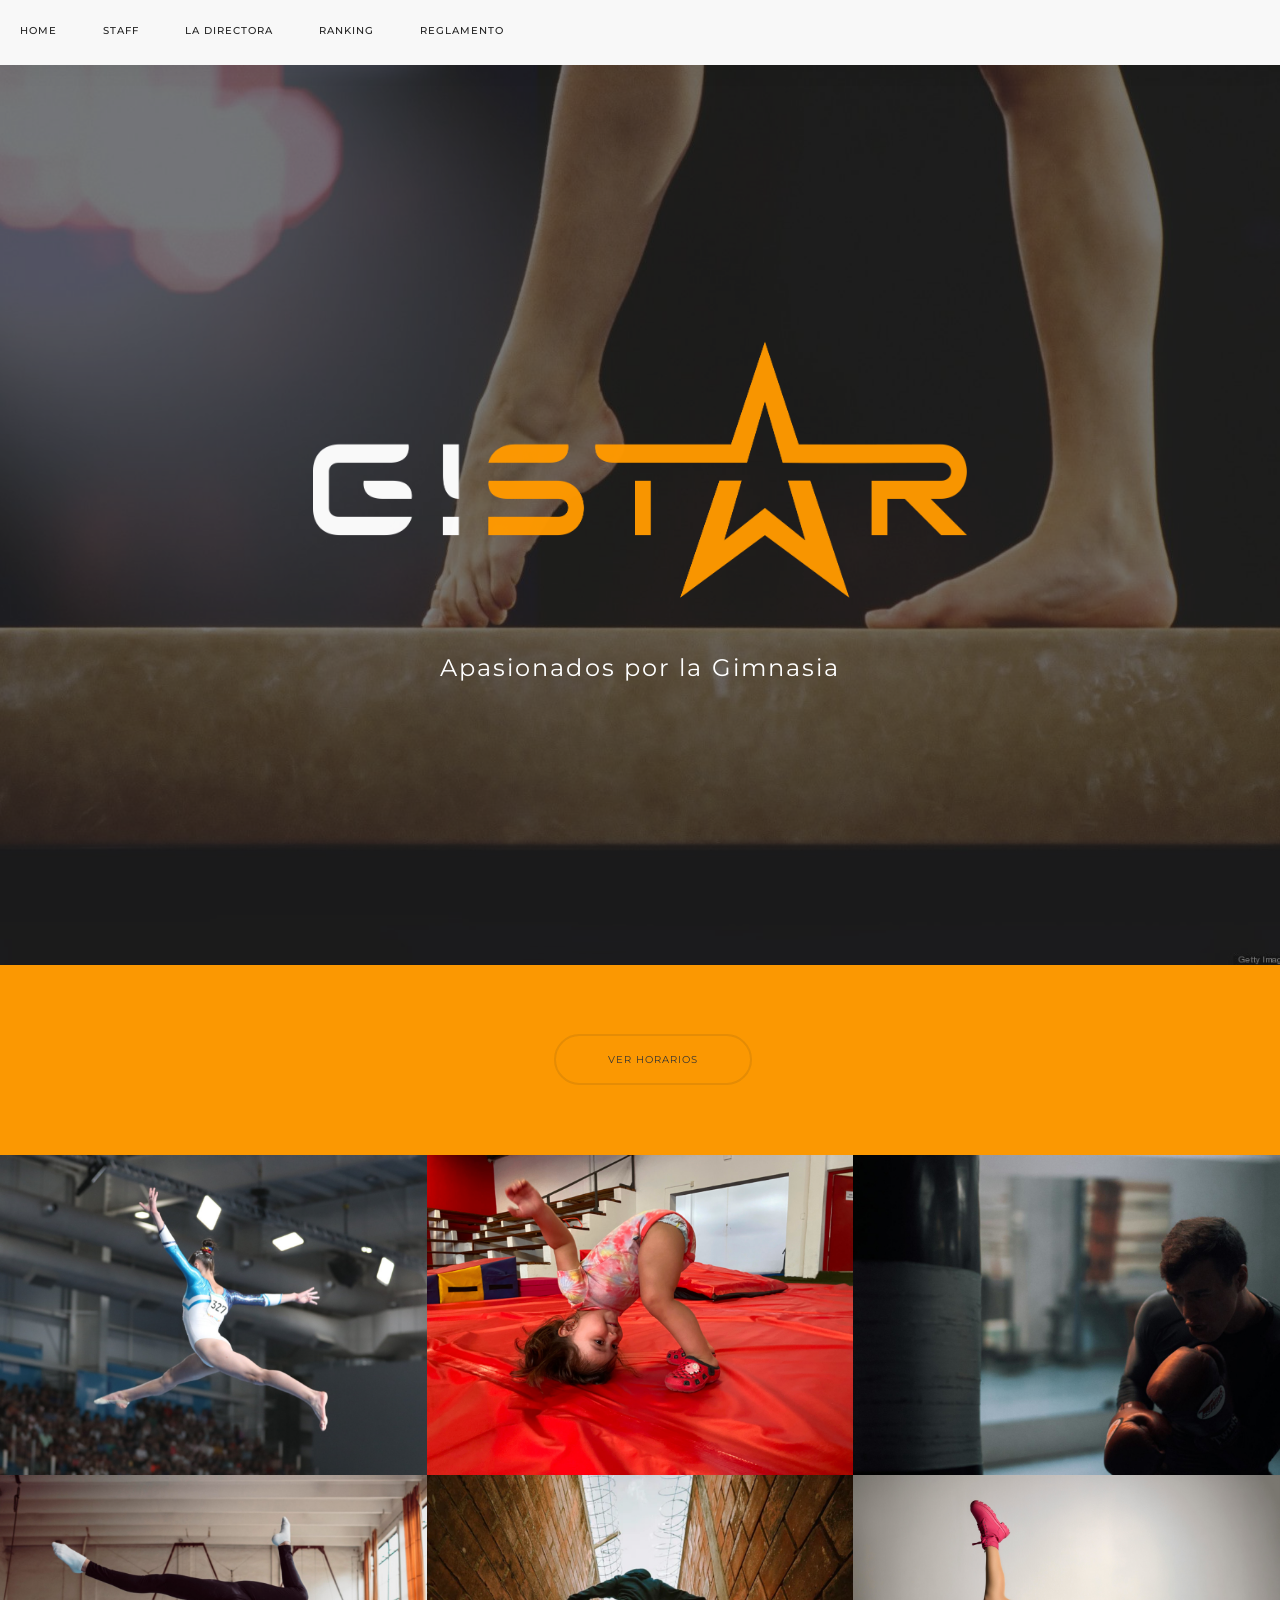
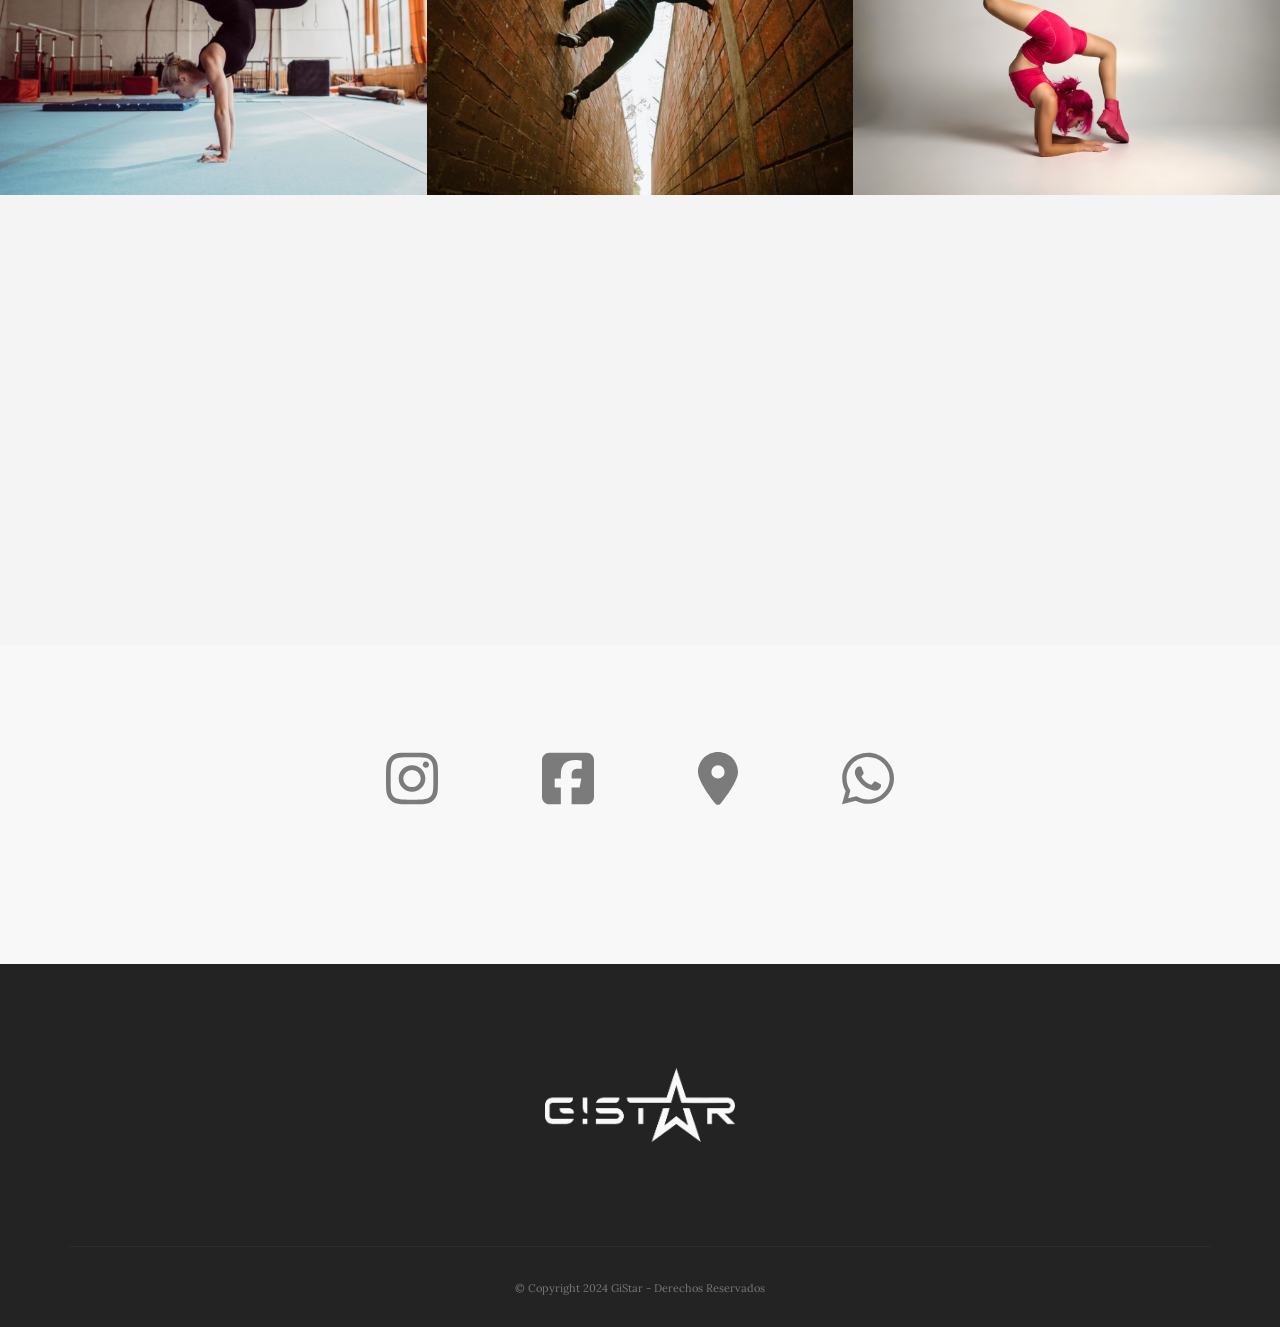
==== index.html @ 49eecb37 "Initial commit with Dockerfile for Dokploy" ====
<!doctype html>
<html lang="es">

<head>
    <meta charset="UTF-8">

    <title>Gistar - Apasionados por la Gimnasia - Club de Gimnasia Artística en Asunción</title>

    <link href='https://fonts.googleapis.com/css?family=Lora:400,400italic,700|Montserrat:400,700' rel='stylesheet'
        type='text/css'>

    <meta name="viewport" content="width=device-width, initial-scale=1.0">
    <meta name="description"
        content="Somos un club de Gimnasia Artística femenina, ubicado en el centro de Asunción. Desarrollamos habilidades motoras y potenciamos el talento de niñas y adolescentes, tanto para nivel inicial como para alto rendimiento.">
    <meta name="keywords"
        content="Gimnasia Artística Asunción, Club de Gimnasia Femenina, Entrenamiento de alto rendimiento gimnasia, Gimnasia para niñas y adolescentes, Gimnasia recreativa Asunción, Parkour en Asunción, Kickboxing para niños y adultos, Acrotelas y acrobacias aéreas, Escuela de Gimnasia Artística Paraguay, Gisselle Jara Gimnasia Paraguaya, Entrenamiento con exgimnasta olímpica, Clases de Gimnasia para principiantes, Centro de alto rendimiento gimnasia, Formación de gimnastas en Paraguay, Gistar Gimnasia Artística">
    <meta name="msapplication-TileColor" content="#ffffff">
    <meta name="msapplication-TileImage" content="/ms-icon-144x144.png">
    <meta name="theme-color" content="#ffffff">

    <meta property="og:title" content="Gistar - Apasionados por la Gimnasia">
    <meta property="og:description"
        content="Somos un club de Gimnasia Artística femenina, ubicado en el centro de Asunción. Desarrollamos habilidades motoras y potenciamos el talento de niñas y adolescentes, tanto para nivel inicial como para alto rendimiento.">
    <meta property="og:image" content="https://your-website.com/og-image.jpg">
    <meta property="og:url" content="https://gistar.com.py/">
    <meta property="og:site_name" content="Gistar - Apasionados por la Gimnasia">
    <meta property="og:locale" content="es_ES">
    <meta property="og:type" content="website">

    <link rel="canonical" href="https://gistar.com.py/" />

    <link rel="apple-touch-icon" sizes="57x57" href="/apple-icon-57x57.png">
    <link rel="apple-touch-icon" sizes="60x60" href="/apple-icon-60x60.png">
    <link rel="apple-touch-icon" sizes="72x72" href="/apple-icon-72x72.png">
    <link rel="apple-touch-icon" sizes="76x76" href="/apple-icon-76x76.png">
    <link rel="apple-touch-icon" sizes="114x114" href="/apple-icon-114x114.png">
    <link rel="apple-touch-icon" sizes="120x120" href="/apple-icon-120x120.png">
    <link rel="apple-touch-icon" sizes="144x144" href="/apple-icon-144x144.png">
    <link rel="apple-touch-icon" sizes="152x152" href="/apple-icon-152x152.png">
    <link rel="apple-touch-icon" sizes="180x180" href="/apple-icon-180x180.png">
    <link rel="icon" type="image/png" sizes="192x192" href="/android-icon-192x192.png">
    <link rel="icon" type="image/png" sizes="32x32" href="/favicon-32x32.png">
    <link rel="icon" type="image/png" sizes="96x96" href="/favicon-96x96.png">
    <link rel="icon" type="image/png" sizes="16x16" href="/favicon-16x16.png">
    <link rel="manifest" href="/manifest.json">

    <link href="css/socicon.css" rel="stylesheet" type="text/css" media="all">
    <link href="css/iconsmind.css" rel="stylesheet" type="text/css" media="all" />
    <link href="css/bootstrap.css" rel="stylesheet" type="text/css" media="all" />
    <link href="css/interface-icons.css" rel="stylesheet" type="text/css" media="all" />
    <link href="css/owl.carousel.css" rel="stylesheet" type="text/css" media="all" />
    <link href="css/theme.css" rel="stylesheet" type="text/css" media="all" />

    <link href="css/custom.css" rel="stylesheet" type="text/css" media="all" />

    <style>
        /* --- Common Styles (adjust as needed) --- */
        .nav-container {
            width: 100%;
        }

        .nav-bar {
            display: flex;
            /* Or block, depending on your layout */
            justify-content: space-between;
            align-items: center;
            padding: 10px 20px;
        }

        .nav-module.menu-module.left {
            flex-grow: 1;
            /* Allow menu to take available space */
        }

        .menu {
            list-style: none;
            padding: 0;
            margin: 0;
            display: flex;
            /* Desktop: horizontal menu items */
        }

        .menu li {
            margin-right: 20px;
            /* Spacing between desktop menu items */
        }

        .menu a {
            text-decoration: none;
            color: #333;
            padding: 5px 0;
        }

        .nav-mobile-toggle i {
            margin-top: -15px;
        }

        /* --- Mobile Styles --- */
        /* Hide the menu toggle by default on desktop */
        .nav-mobile-toggle {
            display: none;
            cursor: pointer;
            font-size: 24px;
            /* Adjust icon size */
        }

        @media (max-width: 767px) {
            /* Adjust breakpoint as needed for 'sm' and 'xs' */

            .nav-module.menu-module.left {
                width: 100%;
                /* Make menu module take full width on mobile */
            }

            .menu {
                flex-direction: column;
                /* Stack menu items vertically on mobile */
                width: 100%;
                display: none;
                /* Hide the menu by default on mobile */
                background-color: #f8f8f8;
                /* Optional: background for mobile menu */
                padding: 10px 0;
            }

            .menu li {
                margin: 0;
                /* Remove horizontal margin */
                width: 100%;
                /* Make list items take full width */
                text-align: center;
                /* Center align mobile menu items */
                border-bottom: 1px solid #eee;
                /* Optional: separator for mobile items */
            }

            .menu li:last-child {
                border-bottom: none;
            }

            .menu a {
                display: block;
                /* Make links block-level for easier tapping */
                padding: 10px 0;
            }

            /* Show the hamburger icon on mobile */
            .nav-mobile-toggle {
                display: block;
                margin-left: auto;
                /* Push toggle to the right */
            }

            /* When a class like 'menu-open' is added to the nav-container or nav-bar by JavaScript, show the menu */
            .nav-container.menu-open .menu,
            .nav-bar.menu-open .menu {
                /* Choose one, depending on where you add the class */
                display: flex;
                /* Or 'block' if you want a stacked list */
            }


            /* Initially hide the close icon */
            .nav-mobile-toggle .close-icon {
                display: none;
            }

            /* When menu is open, hide hamburger and show close icon */
            .nav-container.menu-open .nav-mobile-toggle .hamburger-icon {
                display: none;
            }

            .nav-container.menu-open .nav-mobile-toggle .close-icon {
                display: block;
                /* Or flex, inline-block depending on your icon's default display */
            }

            /* If you also want to rotate or animate for a smoother transition, you'd use transitions here */
            /* Example for a single element transformation (more advanced, but very clean) */
            /* If you're styling a single div to look like hamburger/X: */

            .nav-mobile-toggle {
                position: relative;
                width: 30px;
                height: 20px;
                cursor: pointer;
                display: block;
            }

            .nav-mobile-toggle span {
                display: block;
                height: 3px;
                background-color: #333;
                margin-bottom: 5px;
                transition: all 0.3s ease;
            }

            .nav-mobile-toggle span:last-child {
                margin-bottom: 0;
            }

            .nav-container.menu-open .nav-mobile-toggle span:nth-child(1) {
                transform: rotate(45deg) translate(5px, 5px);
            }

            .nav-container.menu-open .nav-mobile-toggle span:nth-child(2) {
                opacity: 0;
            }

            .nav-container.menu-open .nav-mobile-toggle span:nth-child(3) {
                transform: rotate(-45deg) translate(5px, -5px);
            }



        }
    </style>

</head>

<body data-reveal-selectors="section:not(.masonry):not(:first-of-type):not(.parallax)">


    <div class="nav-container">

        <nav>
            <div class="nav-bar">
                <div class="nav-module menu-module left">
                    <ul class="menu">
                        <li>
                            <a href="/">Home</a>
                        </li>
                        <li>
                            <a href="/staff">Staff</a>
                        </li>
                        <li>
                            <a href="/gisselle-jara">La Directora</a>
                        </li>
                        <li>
                            <a href="/ranking">Ranking</a>
                        </li>
                        <li>
                            <a href="/reglamento">Reglamento</a>
                        </li>
                    </ul>
                </div>
                <div class="nav-mobile-toggle visible-sm visible-xs">
                    <i class="icon-Align-JustifyAll icon icon--sm hamburger-icon"></i>
                    <i class="icon-Close icon icon--sm close-icon"></i>
                </div>
            </div>

        </nav>

    </div>

    <div class="main-container">

        <section class="height-100 imagebg cover cover-6" data-overlay="6">
            <div class="background-image-holder">
                <div class="layer-bg-overlay"></div>
                <div class="layer-bg-image"></div>
            </div>
            <div class="container pos-vertical-center">
                <div class="row">
                    <div class="col-sm-12 text-center">
                        <img class="logo logo-gistar" alt="GiStar, Apasionado por la Gimnasia"
                            src="img/logo-gistar-alpha.png">
                        <h1 class="lead montserrat-400 lead-start">
                            Apasionados por la Gimnasia
                        </h1>
                    </div>
                </div>
            </div>
        </section>
        <section class="bg-gistar-yellow space--sm cta cta-5">
            <div class="container">
                <div class="row">
                    <div class="col-sm-12 text-center">

                        <a class="btn btn-cta" href="./horarios.pdf" target="_blank">
                            <span class="btn__text">
                                VER HORARIOS
                            </span>
                        </a>
                    </div>
                </div>

            </div>

        </section>
        <section class="wide-grid masonry">
            <div class="masonry__container masonry--animate masonry--active">

                <div class="col-xs-6 col-md-4 col-sm-6 masonry__item">

                    <div class="hover-element hover-element-1" data-title-position="top,right">
                        <div class="hover-element__initial">
                            <img alt="Gimnasia artística femenina, Para niñas y adolescentes de 7 a 18 años"
                                src="img/gistar-gymnastics06.jpg">
                        </div>
                        <div class="hover-element__reveal" data-overlay="9">
                            <div class="boxed">
                                <h3>Gimnasia artística femenina</h3>
                                <p>
                                    <em>Para niñas y adolescentes de 7 a 18 años</em>
                                </p>
                            </div>
                        </div>
                    </div>

                </div>

                <div class="col-xs-6 col-md-4 col-sm-6 masonry__item">

                    <div class="hover-element hover-element-1" data-title-position="top,right">
                        <div class="hover-element__initial">
                            <img alt="Baby Gym, Gimnasia artística Para niñas de 3 a 5 años"
                                src="img/gistar-baby01.jpg">
                        </div>
                        <div class="hover-element__reveal" data-overlay="9">
                            <div class="boxed">
                                <h3>Gimnasia mini</h3>
                                <p>
                                    <em>Gimnasia artística Para niñas de 4 a 5 años</em>
                                </p>
                            </div>
                        </div>
                    </div>

                </div>

                <div class="col-xs-6 col-md-4 col-sm-6 masonry__item">

                    <div class="hover-element hover-element-1" data-title-position="top,right">
                        <div class="hover-element__initial">
                            <img alt="Kickboxing, Deporte de contacto para niños, adolescentes y adultos"
                                src="img/gistar-kickboxing03.jpg">
                        </div>
                        <div class="hover-element__reveal" data-overlay="9">
                            <div class="boxed">
                                <h3>Kickboxing</h3>
                                <p>
                                    <em>Deporte de contacto para niños, adolescentes y adultos</em>
                                </p>
                            </div>
                        </div>
                    </div>

                </div>

                <div class="col-xs-6 col-md-4 col-sm-6 masonry__item">

                    <div class="hover-element hover-element-1" data-title-position="top,right">
                        <div class="hover-element__initial">
                            <img alt="Gimnasia para adultos, Clases de gimnasia artística para todas las edades y sexos"
                                src="img/gistar-gymnastics01.jpg">
                        </div>
                        <div class="hover-element__reveal" data-overlay="9">
                            <div class="boxed">
                                <h3>Gimnasia para adultos</h3>
                                <p>
                                    <em>Clases de gimnasia artística para todas las edades y sexos</em>
                                </p>
                            </div>
                        </div>
                    </div>

                </div>

                <div class="col-xs-6 col-md-4 col-sm-6 masonry__item">

                    <div class="hover-element hover-element-1" data-title-position="top,right">
                        <div class="hover-element__initial">
                            <img alt="Parkour, No te pierdas de la nueva modalidad urbana que revoluciona la acrobacia"
                                src="img/gistar-parkour01.jpg">
                        </div>
                        <div class="hover-element__reveal" data-overlay="9">
                            <div class="boxed">
                                <h3>Parkour</h3>
                                <p>
                                    <em>No te pierdas de la nueva modalidad urbana que revoluciona la acrobacia</em>
                                </p>
                            </div>
                        </div>
                    </div>

                </div>

                <div class="col-xs-6 col-md-4 col-sm-6 masonry__item">

                    <div class="hover-element hover-element-1" data-title-position="top,right">
                        <div class="hover-element__initial">
                            <img alt="Open Gym, Dirigido a pole dancers, bailarines y acróbatas"
                                src="img/gistar-open02.png"">
                            </div>
                            <div class=" hover-element__reveal" data-overlay="9">
                            <div class="boxed">
                                <h3>Open Gym</h3>
                                <p>
                                    <em>Dirigido a pole dancers, bailarines y acróbatas</em>
                                </p>
                            </div>
                        </div>
                    </div>

                </div>

            </div>

        </section>

        <section class="map-1">
            <div class="map-container">
                <iframe
                    src="https://www.google.com/maps/embed?pb=!1m14!1m8!1m3!1d14430.114372017202!2d-57.6416228!3d-25.2864387!3m2!1i1024!2i768!4f2.1!3m3!1m2!1s0x945da7c9f68bb919%3A0x93c59e9983bbd7bc!2sGistar!5e0!3m2!1sen!2spy!4v1709769414024!5m2!1sen!2spy"></iframe>
            </div>
        </section>

        <section>
            <div class="container">
                <div class="row">
                    <!--<div class="col-sm-8 col-sm-offset-2">
                        <form class="form--square form-email"
                            data-success="Thanks for your enquiry, we'll be in touch soon"
                            data-error="Please fill all required fields">
                            <h4 class="text-center">Contactanos</h4>
                            <div class="input-with-icon col-sm-12">
                                <i class="icon-MaleFemale"></i>
                                <input class="validate-required" type="text" name="name" placeholder="Nombre">
                            </div>
                            <div class="input-with-icon col-sm-6">
                                <i class="icon-Email"></i>
                                <input class="validate-required validate-email" type="email" name="email"
                                    placeholder="Correo Electronico">
                            </div>
                            <div class="input-with-icon col-sm-6">
                                <i class="icon-Phone-2"></i>
                                <input type="tel" name="telephone" placeholder="Telefono">
                            </div>
                            <div class="col-sm-12">
                                <textarea class="validate-required" name="message" placeholder="Mensaje"
                                    rows="8"></textarea>
                            </div>
                            <div class="col-sm-12">
                                <button type="submit" class="btn btn--primary vpe">
                                    Enviar
                                </button>
                            </div>
                        </form>
                    </div>-->

                    <ul class="social-list text-center">
                        <li style="margin: 0 50px;">
                            <a href="https://www.instagram.com/gistarpy/" target="_blank"><img alt="Instagram"
                                    width="52" src="img/instagram-icon.svg"></a>
                        </li>
                        <li style="margin: 0 50px;">
                            <a href="https://www.facebook.com/profile.php?id=61556755131073" target="_blank"><img
                                    alt="Facebook" width="52" src="img/facebook-icon.svg"></a>
                        </li>
                        <li style="margin: 0 50px;">
                            <a href="https://maps.app.goo.gl/4wHy98hsDdwFfFSy9" target="_blank"><img alt="Location"
                                    width="40" src="img/location-icon.svg"></a>
                        </li>
                        <li style="margin: 0 50px;">
                            <a href="https://wa.me/595991740715"><img alt="WhatsApp" width="52"
                                    src="img/whatsapp-icon.svg"></a>
                        </li>
                    </ul>

                </div>

            </div>

        </section>

        <div class="main-modal modal-container" data-autoshow="500">
            <div class="modal-content height--natural">
                <div class="card card-1">
                    <div class="card__body boxed bg--white text-center">
                        <div class="card__title">
                            <h4>Seleccione una Modalidad</h4>
                        </div>
                        <div class="modal-body">
                            <form class="modal-form">
                                <select name="sport" class="sport-select">
                                    <option value="babygym">Baby Gym</option>
                                    <option value="femalegymnastics">Gimnasia artística femenina</option>
                                    <option value="allgymnastics">Gimnasia artística adultos</option>
                                    <option value="kickbpxing">Kick Boxing</option>
                                    <option value="parkour">Parkour</option>
                                    <option value="opengym">Open Gym</option>
                                </select>
                            </form>
                            <p class="sport-content">

                            </p>
                        </div>

                        <a href="" class="modal-close btn btn--sm">
                            <span class="btn__text">
                                Cerrar
                            </span>
                        </a>
                    </div>
                </div>
            </div>
            <!--end of modal-content-->
        </div>
        <!--end of modal-container-->

        <footer class="bg--dark footer-1 text-center">
            <div class="container">
                <div class="row">
                    <div class="col-md-12 col-sm-12">
                        <a href="https://gistar.com.py"><img alt="GiStar" width="190"
                                src="img/logo-gistar-withe.png"></a>
                    </div>
                </div>
                <div class="row footer__lower text-center-xs">
                    <div class="col-sm-12">
                        <hr>
                    </div>
                    <div class="col-sm-12 text-center">
                        <span class="type--fine-print">© Copyright <span class="update-year">2024</span> GiStar -
                            Derechos Reservados</span>
                    </div>
                </div>
            </div>
        </footer>
    </div>
    <script src="js/jquery-2.1.4.min.js"></script>
    <script src="js/owl.carousel.min.js"></script>
    <script src="js/scrollreveal.min.js"></script>
    <script src="js/parallax.js"></script>
    <script src="js/scripts.js"></script>

    <script>

       /*
	    mr = (function (mr, $, window, document) {
            "use strict";

            console.log('MR closure');

            var MainModal = $('.main-modal.modal-container');
            var SportSelect = MainModal.find('select.sport-select');
            var SportContent = MainModal.find('p.sport-content');
            var BtnCTA = $('a.btn.btn-cta');
            var ModalCloseBTN = MainModal.find('a.modal-close.btn');

            var GiSportsData = [{
                id: "femalegymnastics",
                name: "Gimnasia artística femenina",
                desc: "Para niñas y adolescentes de 6 a 14 años",
                content: ""
                    + "<b>Lunes, Miercoles y Viernes</b> <br> 6 a 10 años 18:00 a 19:00 hs. <br><br>"
                    + "<b>Martes y Jueves</b> <br> 6 a 10 años 17:30 a 18:30 hs. <br> 11 a 14 años 18:30 a 19:30 hs.<br><br>"
                    + "<b>Sábados</b> <br> 11 a 14 años 11:00 a 12:00 hs. <br>"
            }, {
                id: "allgymnastics",
                name: "Gimnasia artística adultos",
                desc: "Clases de gimnasia artística para todas las edades y sexos",
                content: ""
                    + "<b>Martes y Jueves</b> <br> Mayores de 15 años 18:30 a 19:30 hs. <br>"
            }, {
                id: "kickbpxing",
                name: "Kick Boxing",
                desc: "Deporte de contacto para niños, adolescentes y adultos",
                content: ""
                    + "<b>Lunes a Viernes</b> <br> niños 16:00 a 17:00  y  17:00 a 18:00 hs. </br> adultos 18:00 a 19:00  y  19:00 a 20:00 hs. <br>"
            }, {
                id: "parkour",
                name: "Parkour",
                desc: "No te pierdas de la nueva modalidad urbana que revoluciona la acrobacia",
                content: ""
                    + "<b>Lunes y Viernes</b> <br> 19:00 a 20:00 hs."
            }, {
                id: "opengym",
                name: "Open Gym",
                desc: "Dirigido a pole dancers, bailarines y acróbatas",
                content: ""
                    + "<b>Lunes a Viernes</b> <br> 20:00 hs."
            }];

            $(document).ready(function () {

                //mr.modals.showModal(MainModal);

                BtnCTA.on('click', function () {
                    mr.modals.showModal(MainModal);
                    return false;
                });

                ModalCloseBTN.on('click', function () {
                    mr.modals.closeActiveModal();
                    return false;
                });

                SportSelect.on('change', function (e, select) {
                    for (const i in GiSportsData) {
                        if (GiSportsData[i].id == e.target.value) {
                            SportContent.html(GiSportsData[i].content);
                        }
                    }
                });

                let currentSportId = SportSelect.get(0).value;

                for (const j in GiSportsData) {

                    if (GiSportsData[j].id == currentSportId) {
                        SportContent.html(GiSportsData[j].content);
                    }
                }



            });

            return mr;
        

        }(mr, jQuery, window, document));

        */

        document.addEventListener('DOMContentLoaded', function () {
            const mobileToggle = document.querySelector('.nav-mobile-toggle');
            const navContainer = document.querySelector('.nav-container'); // Or .nav-bar, depending on where you want to apply the class

            if (mobileToggle && navContainer) {
                mobileToggle.addEventListener('click', function () {
                    navContainer.classList.toggle('menu-open'); // This class will be used by CSS to show/hide the menu
                });
            }
        });

    </script>


</body>

</html>
---- css/socicon.css ----
@charset "UTF-8";

@font-face {
  font-family: "socicon";
  src: url("../fonts/socicon.ttf") format("truetype");
  font-weight: normal;
  font-style: normal;

}

[data-icon]:before {
  font-family: "socicon" !important;
  content: attr(data-icon);
  font-style: normal !important;
  font-weight: normal !important;
  font-variant: normal !important;
  text-transform: none !important;
  speak: none;
  line-height: 1;
  -webkit-font-smoothing: antialiased;
  -moz-osx-font-smoothing: grayscale;
}

[class^="socicon-"]:before,
[class*=" socicon-"]:before {
  font-family: "socicon" !important;
  font-style: normal !important;
  font-weight: normal !important;
  font-variant: normal !important;
  text-transform: none !important;
  speak: none;
  line-height: 1;
  -webkit-font-smoothing: antialiased;
  -moz-osx-font-smoothing: grayscale;
}

.socicon-modelmayhem:before {
  content: "\e000";
}
.socicon-mixcloud:before {
  content: "\e001";
}
.socicon-drupal:before {
  content: "\e002";
}
.socicon-swarm:before {
  content: "\e003";
}
.socicon-istock:before {
  content: "\e004";
}
.socicon-yammer:before {
  content: "\e005";
}
.socicon-ello:before {
  content: "\e006";
}
.socicon-stackoverflow:before {
  content: "\e007";
}
.socicon-persona:before {
  content: "\e008";
}
.socicon-triplej:before {
  content: "\e009";
}
.socicon-houzz:before {
  content: "\e00a";
}
.socicon-rss:before {
  content: "\e00b";
}
.socicon-paypal:before {
  content: "\e00c";
}
.socicon-odnoklassniki:before {
  content: "\e00d";
}
.socicon-airbnb:before {
  content: "\e00e";
}
.socicon-periscope:before {
  content: "\e00f";
}
.socicon-outlook:before {
  content: "\e010";
}
.socicon-coderwall:before {
  content: "\e011";
}
.socicon-tripadvisor:before {
  content: "\e012";
}
.socicon-appnet:before {
  content: "\e013";
}
.socicon-goodreads:before {
  content: "\e014";
}
.socicon-tripit:before {
  content: "\e015";
}
.socicon-lanyrd:before {
  content: "\e016";
}
.socicon-slideshare:before {
  content: "\e017";
}
.socicon-buffer:before {
  content: "\e018";
}
.socicon-disqus:before {
  content: "\e019";
}
.socicon-vkontakte:before {
  content: "\e01a";
}
.socicon-whatsapp:before {
  content: "\e01b";
}
.socicon-patreon:before {
  content: "\e01c";
}
.socicon-storehouse:before {
  content: "\e01d";
}
.socicon-pocket:before {
  content: "\e01e";
}
.socicon-mail:before {
  content: "\e01f";
}
.socicon-blogger:before {
  content: "\e020";
}
.socicon-technorati:before {
  content: "\e021";
}
.socicon-reddit:before {
  content: "\e022";
}
.socicon-dribbble:before {
  content: "\e023";
}
.socicon-stumbleupon:before {
  content: "\e024";
}
.socicon-digg:before {
  content: "\e025";
}
.socicon-envato:before {
  content: "\e026";
}
.socicon-behance:before {
  content: "\e027";
}
.socicon-delicious:before {
  content: "\e028";
}
.socicon-deviantart:before {
  content: "\e029";
}
.socicon-forrst:before {
  content: "\e02a";
}
.socicon-play:before {
  content: "\e02b";
}
.socicon-zerply:before {
  content: "\e02c";
}
.socicon-wikipedia:before {
  content: "\e02d";
}
.socicon-apple:before {
  content: "\e02e";
}
.socicon-flattr:before {
  content: "\e02f";
}
.socicon-github:before {
  content: "\e030";
}
.socicon-renren:before {
  content: "\e031";
}
.socicon-friendfeed:before {
  content: "\e032";
}
.socicon-newsvine:before {
  content: "\e033";
}
.socicon-identica:before {
  content: "\e034";
}
.socicon-bebo:before {
  content: "\e035";
}
.socicon-zynga:before {
  content: "\e036";
}
.socicon-steam:before {
  content: "\e037";
}
.socicon-xbox:before {
  content: "\e038";
}
.socicon-windows:before {
  content: "\e039";
}
.socicon-qq:before {
  content: "\e03a";
}
.socicon-douban:before {
  content: "\e03b";
}
.socicon-meetup:before {
  content: "\e03c";
}
.socicon-playstation:before {
  content: "\e03d";
}
.socicon-android:before {
  content: "\e03e";
}
.socicon-snapchat:before {
  content: "\e03f";
}
.socicon-twitter:before {
  content: "\e040";
}
.socicon-facebook:before {
  content: "\e041";
}
.socicon-googleplus:before {
  content: "\e042";
}
.socicon-pinterest:before {
  content: "\e043";
}
.socicon-foursquare:before {
  content: "\e044";
}
.socicon-yahoo:before {
  content: "\e045";
}
.socicon-skype:before {
  content: "\e046";
}
.socicon-yelp:before {
  content: "\e047";
}
.socicon-feedburner:before {
  content: "\e048";
}
.socicon-linkedin:before {
  content: "\e049";
}
.socicon-viadeo:before {
  content: "\e04a";
}
.socicon-xing:before {
  content: "\e04b";
}
.socicon-myspace:before {
  content: "\e04c";
}
.socicon-soundcloud:before {
  content: "\e04d";
}
.socicon-spotify:before {
  content: "\e04e";
}
.socicon-grooveshark:before {
  content: "\e04f";
}
.socicon-lastfm:before {
  content: "\e050";
}
.socicon-youtube:before {
  content: "\e051";
}
.socicon-vimeo:before {
  content: "\e052";
}
.socicon-dailymotion:before {
  content: "\e053";
}
.socicon-vine:before {
  content: "\e054";
}
.socicon-flickr:before {
  content: "\e055";
}
.socicon-500px:before {
  content: "\e056";
}
.socicon-instagram:before {
  content: "\e057";
}
.socicon-wordpress:before {
  content: "\e058";
}
.socicon-tumblr:before {
  content: "\e059";
}
.socicon-twitch:before {
  content: "\e05a";
}
.socicon-8tracks:before {
  content: "\e05b";
}
.socicon-amazon:before {
  content: "\e05c";
}
.socicon-icq:before {
  content: "\e05d";
}
.socicon-smugmug:before {
  content: "\e05e";
}
.socicon-ravelry:before {
  content: "\e05f";
}
.socicon-weibo:before {
  content: "\e060";
}
.socicon-baidu:before {
  content: "\e061";
}
.socicon-angellist:before {
  content: "\e062";
}
.socicon-ebay:before {
  content: "\e063";
}
.socicon-imdb:before {
  content: "\e064";
}
.socicon-stayfriends:before {
  content: "\e065";
}
.socicon-residentadvisor:before {
  content: "\e066";
}
.socicon-google:before {
  content: "\e067";
}
.socicon-yandex:before {
  content: "\e068";
}
.socicon-sharethis:before {
  content: "\e069";
}
.socicon-bandcamp:before {
  content: "\e06a";
}
.socicon-itunes:before {
  content: "\e06b";
}
.socicon-deezer:before {
  content: "\e06c";
}
.socicon-medium:before {
  content: "\e06d";
}
.socicon-telegram:before {
  content: "\e06e";
}
.socicon-openid:before {
  content: "\e06f";
}
.socicon-amplement:before {
  content: "\e070";
}
---- css/iconsmind.css ----
@font-face {
	font-family: 'iconsmind';
	src:url('../fonts/iconsmind.eot?#iefix-rdmvgc') format('embedded-opentype');
	src:url('../fonts/iconsmind.woff') format('woff'),
		url('../fonts/iconsmind.ttf') format('truetype');
	font-weight: normal;
	font-style: normal;
}

[class^="icon-"], [class*=" icon-"] {
	font-family: 'iconsmind';
	speak: none;
	font-style: normal;
	font-weight: normal;
	font-variant: normal;
	text-transform: none;
	line-height: 1;
	/* Better Font Rendering =========== */
	-webkit-font-smoothing: antialiased;
	-moz-osx-font-smoothing: grayscale;
}

.icon-A-Z:before {
	content: "\e600";
}
.icon-Aa:before {
	content: "\e601";
}
.icon-Add-Bag:before {
	content: "\e602";
}
.icon-Add-Basket:before {
	content: "\e603";
}
.icon-Add-Cart:before {
	content: "\e604";
}
.icon-Add-File:before {
	content: "\e605";
}
.icon-Add-SpaceAfterParagraph:before {
	content: "\e606";
}
.icon-Add-SpaceBeforeParagraph:before {
	content: "\e607";
}
.icon-Add-User:before {
	content: "\e608";
}
.icon-Add-UserStar:before {
	content: "\e609";
}
.icon-Add-Window:before {
	content: "\e60a";
}
.icon-Add:before {
	content: "\e60b";
}
.icon-Address-Book:before {
	content: "\e60c";
}
.icon-Address-Book2:before {
	content: "\e60d";
}
.icon-Administrator:before {
	content: "\e60e";
}
.icon-Aerobics-2:before {
	content: "\e60f";
}
.icon-Aerobics-3:before {
	content: "\e610";
}
.icon-Aerobics:before {
	content: "\e611";
}
.icon-Affiliate:before {
	content: "\e612";
}
.icon-Aim:before {
	content: "\e613";
}
.icon-Air-Balloon:before {
	content: "\e614";
}
.icon-Airbrush:before {
	content: "\e615";
}
.icon-Airship:before {
	content: "\e616";
}
.icon-Alarm-Clock:before {
	content: "\e617";
}
.icon-Alarm-Clock2:before {
	content: "\e618";
}
.icon-Alarm:before {
	content: "\e619";
}
.icon-Alien-2:before {
	content: "\e61a";
}
.icon-Alien:before {
	content: "\e61b";
}
.icon-Aligator:before {
	content: "\e61c";
}
.icon-Align-Center:before {
	content: "\e61d";
}
.icon-Align-JustifyAll:before {
	content: "\e61e";
}
.icon-Align-JustifyCenter:before {
	content: "\e61f";
}
.icon-Align-JustifyLeft:before {
	content: "\e620";
}
.icon-Align-JustifyRight:before {
	content: "\e621";
}
.icon-Align-Left:before {
	content: "\e622";
}
.icon-Align-Right:before {
	content: "\e623";
}
.icon-Alpha:before {
	content: "\e624";
}
.icon-Ambulance:before {
	content: "\e625";
}
.icon-AMX:before {
	content: "\e626";
}
.icon-Anchor-2:before {
	content: "\e627";
}
.icon-Anchor:before {
	content: "\e628";
}
.icon-Android-Store:before {
	content: "\e629";
}
.icon-Android:before {
	content: "\e62a";
}
.icon-Angel-Smiley:before {
	content: "\e62b";
}
.icon-Angel:before {
	content: "\e62c";
}
.icon-Angry:before {
	content: "\e62d";
}
.icon-Apple-Bite:before {
	content: "\e62e";
}
.icon-Apple-Store:before {
	content: "\e62f";
}
.icon-Apple:before {
	content: "\e630";
}
.icon-Approved-Window:before {
	content: "\e631";
}
.icon-Aquarius-2:before {
	content: "\e632";
}
.icon-Aquarius:before {
	content: "\e633";
}
.icon-Archery-2:before {
	content: "\e634";
}
.icon-Archery:before {
	content: "\e635";
}
.icon-Argentina:before {
	content: "\e636";
}
.icon-Aries-2:before {
	content: "\e637";
}
.icon-Aries:before {
	content: "\e638";
}
.icon-Army-Key:before {
	content: "\e639";
}
.icon-Arrow-Around:before {
	content: "\e63a";
}
.icon-Arrow-Back3:before {
	content: "\e63b";
}
.icon-Arrow-Back:before {
	content: "\e63c";
}
.icon-Arrow-Back2:before {
	content: "\e63d";
}
.icon-Arrow-Barrier:before {
	content: "\e63e";
}
.icon-Arrow-Circle:before {
	content: "\e63f";
}
.icon-Arrow-Cross:before {
	content: "\e640";
}
.icon-Arrow-Down:before {
	content: "\e641";
}
.icon-Arrow-Down2:before {
	content: "\e642";
}
.icon-Arrow-Down3:before {
	content: "\e643";
}
.icon-Arrow-DowninCircle:before {
	content: "\e644";
}
.icon-Arrow-Fork:before {
	content: "\e645";
}
.icon-Arrow-Forward:before {
	content: "\e646";
}
.icon-Arrow-Forward2:before {
	content: "\e647";
}
.icon-Arrow-From:before {
	content: "\e648";
}
.icon-Arrow-Inside:before {
	content: "\e649";
}
.icon-Arrow-Inside45:before {
	content: "\e64a";
}
.icon-Arrow-InsideGap:before {
	content: "\e64b";
}
.icon-Arrow-InsideGap45:before {
	content: "\e64c";
}
.icon-Arrow-Into:before {
	content: "\e64d";
}
.icon-Arrow-Join:before {
	content: "\e64e";
}
.icon-Arrow-Junction:before {
	content: "\e64f";
}
.icon-Arrow-Left:before {
	content: "\e650";
}
.icon-Arrow-Left2:before {
	content: "\e651";
}
.icon-Arrow-LeftinCircle:before {
	content: "\e652";
}
.icon-Arrow-Loop:before {
	content: "\e653";
}
.icon-Arrow-Merge:before {
	content: "\e654";
}
.icon-Arrow-Mix:before {
	content: "\e655";
}
.icon-Arrow-Next:before {
	content: "\e656";
}
.icon-Arrow-OutLeft:before {
	content: "\e657";
}
.icon-Arrow-OutRight:before {
	content: "\e658";
}
.icon-Arrow-Outside:before {
	content: "\e659";
}
.icon-Arrow-Outside45:before {
	content: "\e65a";
}
.icon-Arrow-OutsideGap:before {
	content: "\e65b";
}
.icon-Arrow-OutsideGap45:before {
	content: "\e65c";
}
.icon-Arrow-Over:before {
	content: "\e65d";
}
.icon-Arrow-Refresh:before {
	content: "\e65e";
}
.icon-Arrow-Refresh2:before {
	content: "\e65f";
}
.icon-Arrow-Right:before {
	content: "\e660";
}
.icon-Arrow-Right2:before {
	content: "\e661";
}
.icon-Arrow-RightinCircle:before {
	content: "\e662";
}
.icon-Arrow-Shuffle:before {
	content: "\e663";
}
.icon-Arrow-Squiggly:before {
	content: "\e664";
}
.icon-Arrow-Through:before {
	content: "\e665";
}
.icon-Arrow-To:before {
	content: "\e666";
}
.icon-Arrow-TurnLeft:before {
	content: "\e667";
}
.icon-Arrow-TurnRight:before {
	content: "\e668";
}
.icon-Arrow-Up:before {
	content: "\e669";
}
.icon-Arrow-Up2:before {
	content: "\e66a";
}
.icon-Arrow-Up3:before {
	content: "\e66b";
}
.icon-Arrow-UpinCircle:before {
	content: "\e66c";
}
.icon-Arrow-XLeft:before {
	content: "\e66d";
}
.icon-Arrow-XRight:before {
	content: "\e66e";
}
.icon-Ask:before {
	content: "\e66f";
}
.icon-Assistant:before {
	content: "\e670";
}
.icon-Astronaut:before {
	content: "\e671";
}
.icon-At-Sign:before {
	content: "\e672";
}
.icon-ATM:before {
	content: "\e673";
}
.icon-Atom:before {
	content: "\e674";
}
.icon-Audio:before {
	content: "\e675";
}
.icon-Auto-Flash:before {
	content: "\e676";
}
.icon-Autumn:before {
	content: "\e677";
}
.icon-Baby-Clothes:before {
	content: "\e678";
}
.icon-Baby-Clothes2:before {
	content: "\e679";
}
.icon-Baby-Cry:before {
	content: "\e67a";
}
.icon-Baby:before {
	content: "\e67b";
}
.icon-Back2:before {
	content: "\e67c";
}
.icon-Back-Media:before {
	content: "\e67d";
}
.icon-Back-Music:before {
	content: "\e67e";
}
.icon-Back:before {
	content: "\e67f";
}
.icon-Background:before {
	content: "\e680";
}
.icon-Bacteria:before {
	content: "\e681";
}
.icon-Bag-Coins:before {
	content: "\e682";
}
.icon-Bag-Items:before {
	content: "\e683";
}
.icon-Bag-Quantity:before {
	content: "\e684";
}
.icon-Bag:before {
	content: "\e685";
}
.icon-Bakelite:before {
	content: "\e686";
}
.icon-Ballet-Shoes:before {
	content: "\e687";
}
.icon-Balloon:before {
	content: "\e688";
}
.icon-Banana:before {
	content: "\e689";
}
.icon-Band-Aid:before {
	content: "\e68a";
}
.icon-Bank:before {
	content: "\e68b";
}
.icon-Bar-Chart:before {
	content: "\e68c";
}
.icon-Bar-Chart2:before {
	content: "\e68d";
}
.icon-Bar-Chart3:before {
	content: "\e68e";
}
.icon-Bar-Chart4:before {
	content: "\e68f";
}
.icon-Bar-Chart5:before {
	content: "\e690";
}
.icon-Bar-Code:before {
	content: "\e691";
}
.icon-Barricade-2:before {
	content: "\e692";
}
.icon-Barricade:before {
	content: "\e693";
}
.icon-Baseball:before {
	content: "\e694";
}
.icon-Basket-Ball:before {
	content: "\e695";
}
.icon-Basket-Coins:before {
	content: "\e696";
}
.icon-Basket-Items:before {
	content: "\e697";
}
.icon-Basket-Quantity:before {
	content: "\e698";
}
.icon-Bat-2:before {
	content: "\e699";
}
.icon-Bat:before {
	content: "\e69a";
}
.icon-Bathrobe:before {
	content: "\e69b";
}
.icon-Batman-Mask:before {
	content: "\e69c";
}
.icon-Battery-0:before {
	content: "\e69d";
}
.icon-Battery-25:before {
	content: "\e69e";
}
.icon-Battery-50:before {
	content: "\e69f";
}
.icon-Battery-75:before {
	content: "\e6a0";
}
.icon-Battery-100:before {
	content: "\e6a1";
}
.icon-Battery-Charge:before {
	content: "\e6a2";
}
.icon-Bear:before {
	content: "\e6a3";
}
.icon-Beard-2:before {
	content: "\e6a4";
}
.icon-Beard-3:before {
	content: "\e6a5";
}
.icon-Beard:before {
	content: "\e6a6";
}
.icon-Bebo:before {
	content: "\e6a7";
}
.icon-Bee:before {
	content: "\e6a8";
}
.icon-Beer-Glass:before {
	content: "\e6a9";
}
.icon-Beer:before {
	content: "\e6aa";
}
.icon-Bell-2:before {
	content: "\e6ab";
}
.icon-Bell:before {
	content: "\e6ac";
}
.icon-Belt-2:before {
	content: "\e6ad";
}
.icon-Belt-3:before {
	content: "\e6ae";
}
.icon-Belt:before {
	content: "\e6af";
}
.icon-Berlin-Tower:before {
	content: "\e6b0";
}
.icon-Beta:before {
	content: "\e6b1";
}
.icon-Betvibes:before {
	content: "\e6b2";
}
.icon-Bicycle-2:before {
	content: "\e6b3";
}
.icon-Bicycle-3:before {
	content: "\e6b4";
}
.icon-Bicycle:before {
	content: "\e6b5";
}
.icon-Big-Bang:before {
	content: "\e6b6";
}
.icon-Big-Data:before {
	content: "\e6b7";
}
.icon-Bike-Helmet:before {
	content: "\e6b8";
}
.icon-Bikini:before {
	content: "\e6b9";
}
.icon-Bilk-Bottle2:before {
	content: "\e6ba";
}
.icon-Billing:before {
	content: "\e6bb";
}
.icon-Bing:before {
	content: "\e6bc";
}
.icon-Binocular:before {
	content: "\e6bd";
}
.icon-Bio-Hazard:before {
	content: "\e6be";
}
.icon-Biotech:before {
	content: "\e6bf";
}
.icon-Bird-DeliveringLetter:before {
	content: "\e6c0";
}
.icon-Bird:before {
	content: "\e6c1";
}
.icon-Birthday-Cake:before {
	content: "\e6c2";
}
.icon-Bisexual:before {
	content: "\e6c3";
}
.icon-Bishop:before {
	content: "\e6c4";
}
.icon-Bitcoin:before {
	content: "\e6c5";
}
.icon-Black-Cat:before {
	content: "\e6c6";
}
.icon-Blackboard:before {
	content: "\e6c7";
}
.icon-Blinklist:before {
	content: "\e6c8";
}
.icon-Block-Cloud:before {
	content: "\e6c9";
}
.icon-Block-Window:before {
	content: "\e6ca";
}
.icon-Blogger:before {
	content: "\e6cb";
}
.icon-Blood:before {
	content: "\e6cc";
}
.icon-Blouse:before {
	content: "\e6cd";
}
.icon-Blueprint:before {
	content: "\e6ce";
}
.icon-Board:before {
	content: "\e6cf";
}
.icon-Bodybuilding:before {
	content: "\e6d0";
}
.icon-Bold-Text:before {
	content: "\e6d1";
}
.icon-Bone:before {
	content: "\e6d2";
}
.icon-Bones:before {
	content: "\e6d3";
}
.icon-Book:before {
	content: "\e6d4";
}
.icon-Bookmark:before {
	content: "\e6d5";
}
.icon-Books-2:before {
	content: "\e6d6";
}
.icon-Books:before {
	content: "\e6d7";
}
.icon-Boom:before {
	content: "\e6d8";
}
.icon-Boot-2:before {
	content: "\e6d9";
}
.icon-Boot:before {
	content: "\e6da";
}
.icon-Bottom-ToTop:before {
	content: "\e6db";
}
.icon-Bow-2:before {
	content: "\e6dc";
}
.icon-Bow-3:before {
	content: "\e6dd";
}
.icon-Bow-4:before {
	content: "\e6de";
}
.icon-Bow-5:before {
	content: "\e6df";
}
.icon-Bow-6:before {
	content: "\e6e0";
}
.icon-Bow:before {
	content: "\e6e1";
}
.icon-Bowling-2:before {
	content: "\e6e2";
}
.icon-Bowling:before {
	content: "\e6e3";
}
.icon-Box2:before {
	content: "\e6e4";
}
.icon-Box-Close:before {
	content: "\e6e5";
}
.icon-Box-Full:before {
	content: "\e6e6";
}
.icon-Box-Open:before {
	content: "\e6e7";
}
.icon-Box-withFolders:before {
	content: "\e6e8";
}
.icon-Box:before {
	content: "\e6e9";
}
.icon-Boy:before {
	content: "\e6ea";
}
.icon-Bra:before {
	content: "\e6eb";
}
.icon-Brain-2:before {
	content: "\e6ec";
}
.icon-Brain-3:before {
	content: "\e6ed";
}
.icon-Brain:before {
	content: "\e6ee";
}
.icon-Brazil:before {
	content: "\e6ef";
}
.icon-Bread-2:before {
	content: "\e6f0";
}
.icon-Bread:before {
	content: "\e6f1";
}
.icon-Bridge:before {
	content: "\e6f2";
}
.icon-Brightkite:before {
	content: "\e6f3";
}
.icon-Broke-Link2:before {
	content: "\e6f4";
}
.icon-Broken-Link:before {
	content: "\e6f5";
}
.icon-Broom:before {
	content: "\e6f6";
}
.icon-Brush:before {
	content: "\e6f7";
}
.icon-Bucket:before {
	content: "\e6f8";
}
.icon-Bug:before {
	content: "\e6f9";
}
.icon-Building:before {
	content: "\e6fa";
}
.icon-Bulleted-List:before {
	content: "\e6fb";
}
.icon-Bus-2:before {
	content: "\e6fc";
}
.icon-Bus:before {
	content: "\e6fd";
}
.icon-Business-Man:before {
	content: "\e6fe";
}
.icon-Business-ManWoman:before {
	content: "\e6ff";
}
.icon-Business-Mens:before {
	content: "\e700";
}
.icon-Business-Woman:before {
	content: "\e701";
}
.icon-Butterfly:before {
	content: "\e702";
}
.icon-Button:before {
	content: "\e703";
}
.icon-Cable-Car:before {
	content: "\e704";
}
.icon-Cake:before {
	content: "\e705";
}
.icon-Calculator-2:before {
	content: "\e706";
}
.icon-Calculator-3:before {
	content: "\e707";
}
.icon-Calculator:before {
	content: "\e708";
}
.icon-Calendar-2:before {
	content: "\e709";
}
.icon-Calendar-3:before {
	content: "\e70a";
}
.icon-Calendar-4:before {
	content: "\e70b";
}
.icon-Calendar-Clock:before {
	content: "\e70c";
}
.icon-Calendar:before {
	content: "\e70d";
}
.icon-Camel:before {
	content: "\e70e";
}
.icon-Camera-2:before {
	content: "\e70f";
}
.icon-Camera-3:before {
	content: "\e710";
}
.icon-Camera-4:before {
	content: "\e711";
}
.icon-Camera-5:before {
	content: "\e712";
}
.icon-Camera-Back:before {
	content: "\e713";
}
.icon-Camera:before {
	content: "\e714";
}
.icon-Can-2:before {
	content: "\e715";
}
.icon-Can:before {
	content: "\e716";
}
.icon-Canada:before {
	content: "\e717";
}
.icon-Cancer-2:before {
	content: "\e718";
}
.icon-Cancer-3:before {
	content: "\e719";
}
.icon-Cancer:before {
	content: "\e71a";
}
.icon-Candle:before {
	content: "\e71b";
}
.icon-Candy-Cane:before {
	content: "\e71c";
}
.icon-Candy:before {
	content: "\e71d";
}
.icon-Cannon:before {
	content: "\e71e";
}
.icon-Cap-2:before {
	content: "\e71f";
}
.icon-Cap-3:before {
	content: "\e720";
}
.icon-Cap-Smiley:before {
	content: "\e721";
}
.icon-Cap:before {
	content: "\e722";
}
.icon-Capricorn-2:before {
	content: "\e723";
}
.icon-Capricorn:before {
	content: "\e724";
}
.icon-Car-2:before {
	content: "\e725";
}
.icon-Car-3:before {
	content: "\e726";
}
.icon-Car-Coins:before {
	content: "\e727";
}
.icon-Car-Items:before {
	content: "\e728";
}
.icon-Car-Wheel:before {
	content: "\e729";
}
.icon-Car:before {
	content: "\e72a";
}
.icon-Cardigan:before {
	content: "\e72b";
}
.icon-Cardiovascular:before {
	content: "\e72c";
}
.icon-Cart-Quantity:before {
	content: "\e72d";
}
.icon-Casette-Tape:before {
	content: "\e72e";
}
.icon-Cash-Register:before {
	content: "\e72f";
}
.icon-Cash-register2:before {
	content: "\e730";
}
.icon-Castle:before {
	content: "\e731";
}
.icon-Cat:before {
	content: "\e732";
}
.icon-Cathedral:before {
	content: "\e733";
}
.icon-Cauldron:before {
	content: "\e734";
}
.icon-CD-2:before {
	content: "\e735";
}
.icon-CD-Cover:before {
	content: "\e736";
}
.icon-CD:before {
	content: "\e737";
}
.icon-Cello:before {
	content: "\e738";
}
.icon-Celsius:before {
	content: "\e739";
}
.icon-Chacked-Flag:before {
	content: "\e73a";
}
.icon-Chair:before {
	content: "\e73b";
}
.icon-Charger:before {
	content: "\e73c";
}
.icon-Check-2:before {
	content: "\e73d";
}
.icon-Check:before {
	content: "\e73e";
}
.icon-Checked-User:before {
	content: "\e73f";
}
.icon-Checkmate:before {
	content: "\e740";
}
.icon-Checkout-Bag:before {
	content: "\e741";
}
.icon-Checkout-Basket:before {
	content: "\e742";
}
.icon-Checkout:before {
	content: "\e743";
}
.icon-Cheese:before {
	content: "\e744";
}
.icon-Cheetah:before {
	content: "\e745";
}
.icon-Chef-Hat:before {
	content: "\e746";
}
.icon-Chef-Hat2:before {
	content: "\e747";
}
.icon-Chef:before {
	content: "\e748";
}
.icon-Chemical-2:before {
	content: "\e749";
}
.icon-Chemical-3:before {
	content: "\e74a";
}
.icon-Chemical-4:before {
	content: "\e74b";
}
.icon-Chemical-5:before {
	content: "\e74c";
}
.icon-Chemical:before {
	content: "\e74d";
}
.icon-Chess-Board:before {
	content: "\e74e";
}
.icon-Chess:before {
	content: "\e74f";
}
.icon-Chicken:before {
	content: "\e750";
}
.icon-Chile:before {
	content: "\e751";
}
.icon-Chimney:before {
	content: "\e752";
}
.icon-China:before {
	content: "\e753";
}
.icon-Chinese-Temple:before {
	content: "\e754";
}
.icon-Chip:before {
	content: "\e755";
}
.icon-Chopsticks-2:before {
	content: "\e756";
}
.icon-Chopsticks:before {
	content: "\e757";
}
.icon-Christmas-Ball:before {
	content: "\e758";
}
.icon-Christmas-Bell:before {
	content: "\e759";
}
.icon-Christmas-Candle:before {
	content: "\e75a";
}
.icon-Christmas-Hat:before {
	content: "\e75b";
}
.icon-Christmas-Sleigh:before {
	content: "\e75c";
}
.icon-Christmas-Snowman:before {
	content: "\e75d";
}
.icon-Christmas-Sock:before {
	content: "\e75e";
}
.icon-Christmas-Tree:before {
	content: "\e75f";
}
.icon-Christmas:before {
	content: "\e760";
}
.icon-Chrome:before {
	content: "\e761";
}
.icon-Chrysler-Building:before {
	content: "\e762";
}
.icon-Cinema:before {
	content: "\e763";
}
.icon-Circular-Point:before {
	content: "\e764";
}
.icon-City-Hall:before {
	content: "\e765";
}
.icon-Clamp:before {
	content: "\e766";
}
.icon-Clapperboard-Close:before {
	content: "\e767";
}
.icon-Clapperboard-Open:before {
	content: "\e768";
}
.icon-Claps:before {
	content: "\e769";
}
.icon-Clef:before {
	content: "\e76a";
}
.icon-Clinic:before {
	content: "\e76b";
}
.icon-Clock-2:before {
	content: "\e76c";
}
.icon-Clock-3:before {
	content: "\e76d";
}
.icon-Clock-4:before {
	content: "\e76e";
}
.icon-Clock-Back:before {
	content: "\e76f";
}
.icon-Clock-Forward:before {
	content: "\e770";
}
.icon-Clock:before {
	content: "\e771";
}
.icon-Close-Window:before {
	content: "\e772";
}
.icon-Close:before {
	content: "\e773";
}
.icon-Clothing-Store:before {
	content: "\e774";
}
.icon-Cloud--:before {
	content: "\e775";
}
.icon-Cloud-:before {
	content: "\e776";
}
.icon-Cloud-Camera:before {
	content: "\e777";
}
.icon-Cloud-Computer:before {
	content: "\e778";
}
.icon-Cloud-Email:before {
	content: "\e779";
}
.icon-Cloud-Hail:before {
	content: "\e77a";
}
.icon-Cloud-Laptop:before {
	content: "\e77b";
}
.icon-Cloud-Lock:before {
	content: "\e77c";
}
.icon-Cloud-Moon:before {
	content: "\e77d";
}
.icon-Cloud-Music:before {
	content: "\e77e";
}
.icon-Cloud-Picture:before {
	content: "\e77f";
}
.icon-Cloud-Rain:before {
	content: "\e780";
}
.icon-Cloud-Remove:before {
	content: "\e781";
}
.icon-Cloud-Secure:before {
	content: "\e782";
}
.icon-Cloud-Settings:before {
	content: "\e783";
}
.icon-Cloud-Smartphone:before {
	content: "\e784";
}
.icon-Cloud-Snow:before {
	content: "\e785";
}
.icon-Cloud-Sun:before {
	content: "\e786";
}
.icon-Cloud-Tablet:before {
	content: "\e787";
}
.icon-Cloud-Video:before {
	content: "\e788";
}
.icon-Cloud-Weather:before {
	content: "\e789";
}
.icon-Cloud:before {
	content: "\e78a";
}
.icon-Clouds-Weather:before {
	content: "\e78b";
}
.icon-Clouds:before {
	content: "\e78c";
}
.icon-Clown:before {
	content: "\e78d";
}
.icon-CMYK:before {
	content: "\e78e";
}
.icon-Coat:before {
	content: "\e78f";
}
.icon-Cocktail:before {
	content: "\e790";
}
.icon-Coconut:before {
	content: "\e791";
}
.icon-Code-Window:before {
	content: "\e792";
}
.icon-Coding:before {
	content: "\e793";
}
.icon-Coffee-2:before {
	content: "\e794";
}
.icon-Coffee-Bean:before {
	content: "\e795";
}
.icon-Coffee-Machine:before {
	content: "\e796";
}
.icon-Coffee-toGo:before {
	content: "\e797";
}
.icon-Coffee:before {
	content: "\e798";
}
.icon-Coffin:before {
	content: "\e799";
}
.icon-Coin:before {
	content: "\e79a";
}
.icon-Coins-2:before {
	content: "\e79b";
}
.icon-Coins-3:before {
	content: "\e79c";
}
.icon-Coins:before {
	content: "\e79d";
}
.icon-Colombia:before {
	content: "\e79e";
}
.icon-Colosseum:before {
	content: "\e79f";
}
.icon-Column-2:before {
	content: "\e7a0";
}
.icon-Column-3:before {
	content: "\e7a1";
}
.icon-Column:before {
	content: "\e7a2";
}
.icon-Comb-2:before {
	content: "\e7a3";
}
.icon-Comb:before {
	content: "\e7a4";
}
.icon-Communication-Tower:before {
	content: "\e7a5";
}
.icon-Communication-Tower2:before {
	content: "\e7a6";
}
.icon-Compass-2:before {
	content: "\e7a7";
}
.icon-Compass-3:before {
	content: "\e7a8";
}
.icon-Compass-4:before {
	content: "\e7a9";
}
.icon-Compass-Rose:before {
	content: "\e7aa";
}
.icon-Compass:before {
	content: "\e7ab";
}
.icon-Computer-2:before {
	content: "\e7ac";
}
.icon-Computer-3:before {
	content: "\e7ad";
}
.icon-Computer-Secure:before {
	content: "\e7ae";
}
.icon-Computer:before {
	content: "\e7af";
}
.icon-Conference:before {
	content: "\e7b0";
}
.icon-Confused:before {
	content: "\e7b1";
}
.icon-Conservation:before {
	content: "\e7b2";
}
.icon-Consulting:before {
	content: "\e7b3";
}
.icon-Contrast:before {
	content: "\e7b4";
}
.icon-Control-2:before {
	content: "\e7b5";
}
.icon-Control:before {
	content: "\e7b6";
}
.icon-Cookie-Man:before {
	content: "\e7b7";
}
.icon-Cookies:before {
	content: "\e7b8";
}
.icon-Cool-Guy:before {
	content: "\e7b9";
}
.icon-Cool:before {
	content: "\e7ba";
}
.icon-Copyright:before {
	content: "\e7bb";
}
.icon-Costume:before {
	content: "\e7bc";
}
.icon-Couple-Sign:before {
	content: "\e7bd";
}
.icon-Cow:before {
	content: "\e7be";
}
.icon-CPU:before {
	content: "\e7bf";
}
.icon-Crane:before {
	content: "\e7c0";
}
.icon-Cranium:before {
	content: "\e7c1";
}
.icon-Credit-Card:before {
	content: "\e7c2";
}
.icon-Credit-Card2:before {
	content: "\e7c3";
}
.icon-Credit-Card3:before {
	content: "\e7c4";
}
.icon-Cricket:before {
	content: "\e7c5";
}
.icon-Criminal:before {
	content: "\e7c6";
}
.icon-Croissant:before {
	content: "\e7c7";
}
.icon-Crop-2:before {
	content: "\e7c8";
}
.icon-Crop-3:before {
	content: "\e7c9";
}
.icon-Crown-2:before {
	content: "\e7ca";
}
.icon-Crown:before {
	content: "\e7cb";
}
.icon-Crying:before {
	content: "\e7cc";
}
.icon-Cube-Molecule:before {
	content: "\e7cd";
}
.icon-Cube-Molecule2:before {
	content: "\e7ce";
}
.icon-Cupcake:before {
	content: "\e7cf";
}
.icon-Cursor-Click:before {
	content: "\e7d0";
}
.icon-Cursor-Click2:before {
	content: "\e7d1";
}
.icon-Cursor-Move:before {
	content: "\e7d2";
}
.icon-Cursor-Move2:before {
	content: "\e7d3";
}
.icon-Cursor-Select:before {
	content: "\e7d4";
}
.icon-Cursor:before {
	content: "\e7d5";
}
.icon-D-Eyeglasses:before {
	content: "\e7d6";
}
.icon-D-Eyeglasses2:before {
	content: "\e7d7";
}
.icon-Dam:before {
	content: "\e7d8";
}
.icon-Danemark:before {
	content: "\e7d9";
}
.icon-Danger-2:before {
	content: "\e7da";
}
.icon-Danger:before {
	content: "\e7db";
}
.icon-Dashboard:before {
	content: "\e7dc";
}
.icon-Data-Backup:before {
	content: "\e7dd";
}
.icon-Data-Block:before {
	content: "\e7de";
}
.icon-Data-Center:before {
	content: "\e7df";
}
.icon-Data-Clock:before {
	content: "\e7e0";
}
.icon-Data-Cloud:before {
	content: "\e7e1";
}
.icon-Data-Compress:before {
	content: "\e7e2";
}
.icon-Data-Copy:before {
	content: "\e7e3";
}
.icon-Data-Download:before {
	content: "\e7e4";
}
.icon-Data-Financial:before {
	content: "\e7e5";
}
.icon-Data-Key:before {
	content: "\e7e6";
}
.icon-Data-Lock:before {
	content: "\e7e7";
}
.icon-Data-Network:before {
	content: "\e7e8";
}
.icon-Data-Password:before {
	content: "\e7e9";
}
.icon-Data-Power:before {
	content: "\e7ea";
}
.icon-Data-Refresh:before {
	content: "\e7eb";
}
.icon-Data-Save:before {
	content: "\e7ec";
}
.icon-Data-Search:before {
	content: "\e7ed";
}
.icon-Data-Security:before {
	content: "\e7ee";
}
.icon-Data-Settings:before {
	content: "\e7ef";
}
.icon-Data-Sharing:before {
	content: "\e7f0";
}
.icon-Data-Shield:before {
	content: "\e7f1";
}
.icon-Data-Signal:before {
	content: "\e7f2";
}
.icon-Data-Storage:before {
	content: "\e7f3";
}
.icon-Data-Stream:before {
	content: "\e7f4";
}
.icon-Data-Transfer:before {
	content: "\e7f5";
}
.icon-Data-Unlock:before {
	content: "\e7f6";
}
.icon-Data-Upload:before {
	content: "\e7f7";
}
.icon-Data-Yes:before {
	content: "\e7f8";
}
.icon-Data:before {
	content: "\e7f9";
}
.icon-David-Star:before {
	content: "\e7fa";
}
.icon-Daylight:before {
	content: "\e7fb";
}
.icon-Death:before {
	content: "\e7fc";
}
.icon-Debian:before {
	content: "\e7fd";
}
.icon-Dec:before {
	content: "\e7fe";
}
.icon-Decrase-Inedit:before {
	content: "\e7ff";
}
.icon-Deer-2:before {
	content: "\e800";
}
.icon-Deer:before {
	content: "\e801";
}
.icon-Delete-File:before {
	content: "\e802";
}
.icon-Delete-Window:before {
	content: "\e803";
}
.icon-Delicious:before {
	content: "\e804";
}
.icon-Depression:before {
	content: "\e805";
}
.icon-Deviantart:before {
	content: "\e806";
}
.icon-Device-SyncwithCloud:before {
	content: "\e807";
}
.icon-Diamond:before {
	content: "\e808";
}
.icon-Dice-2:before {
	content: "\e809";
}
.icon-Dice:before {
	content: "\e80a";
}
.icon-Digg:before {
	content: "\e80b";
}
.icon-Digital-Drawing:before {
	content: "\e80c";
}
.icon-Diigo:before {
	content: "\e80d";
}
.icon-Dinosaur:before {
	content: "\e80e";
}
.icon-Diploma-2:before {
	content: "\e80f";
}
.icon-Diploma:before {
	content: "\e810";
}
.icon-Direction-East:before {
	content: "\e811";
}
.icon-Direction-North:before {
	content: "\e812";
}
.icon-Direction-South:before {
	content: "\e813";
}
.icon-Direction-West:before {
	content: "\e814";
}
.icon-Director:before {
	content: "\e815";
}
.icon-Disk:before {
	content: "\e816";
}
.icon-Dj:before {
	content: "\e817";
}
.icon-DNA-2:before {
	content: "\e818";
}
.icon-DNA-Helix:before {
	content: "\e819";
}
.icon-DNA:before {
	content: "\e81a";
}
.icon-Doctor:before {
	content: "\e81b";
}
.icon-Dog:before {
	content: "\e81c";
}
.icon-Dollar-Sign:before {
	content: "\e81d";
}
.icon-Dollar-Sign2:before {
	content: "\e81e";
}
.icon-Dollar:before {
	content: "\e81f";
}
.icon-Dolphin:before {
	content: "\e820";
}
.icon-Domino:before {
	content: "\e821";
}
.icon-Door-Hanger:before {
	content: "\e822";
}
.icon-Door:before {
	content: "\e823";
}
.icon-Doplr:before {
	content: "\e824";
}
.icon-Double-Circle:before {
	content: "\e825";
}
.icon-Double-Tap:before {
	content: "\e826";
}
.icon-Doughnut:before {
	content: "\e827";
}
.icon-Dove:before {
	content: "\e828";
}
.icon-Down-2:before {
	content: "\e829";
}
.icon-Down-3:before {
	content: "\e82a";
}
.icon-Down-4:before {
	content: "\e82b";
}
.icon-Down:before {
	content: "\e82c";
}
.icon-Download-2:before {
	content: "\e82d";
}
.icon-Download-fromCloud:before {
	content: "\e82e";
}
.icon-Download-Window:before {
	content: "\e82f";
}
.icon-Download:before {
	content: "\e830";
}
.icon-Downward:before {
	content: "\e831";
}
.icon-Drag-Down:before {
	content: "\e832";
}
.icon-Drag-Left:before {
	content: "\e833";
}
.icon-Drag-Right:before {
	content: "\e834";
}
.icon-Drag-Up:before {
	content: "\e835";
}
.icon-Drag:before {
	content: "\e836";
}
.icon-Dress:before {
	content: "\e837";
}
.icon-Drill-2:before {
	content: "\e838";
}
.icon-Drill:before {
	content: "\e839";
}
.icon-Drop:before {
	content: "\e83a";
}
.icon-Dropbox:before {
	content: "\e83b";
}
.icon-Drum:before {
	content: "\e83c";
}
.icon-Dry:before {
	content: "\e83d";
}
.icon-Duck:before {
	content: "\e83e";
}
.icon-Dumbbell:before {
	content: "\e83f";
}
.icon-Duplicate-Layer:before {
	content: "\e840";
}
.icon-Duplicate-Window:before {
	content: "\e841";
}
.icon-DVD:before {
	content: "\e842";
}
.icon-Eagle:before {
	content: "\e843";
}
.icon-Ear:before {
	content: "\e844";
}
.icon-Earphones-2:before {
	content: "\e845";
}
.icon-Earphones:before {
	content: "\e846";
}
.icon-Eci-Icon:before {
	content: "\e847";
}
.icon-Edit-Map:before {
	content: "\e848";
}
.icon-Edit:before {
	content: "\e849";
}
.icon-Eggs:before {
	content: "\e84a";
}
.icon-Egypt:before {
	content: "\e84b";
}
.icon-Eifel-Tower:before {
	content: "\e84c";
}
.icon-eject-2:before {
	content: "\e84d";
}
.icon-Eject:before {
	content: "\e84e";
}
.icon-El-Castillo:before {
	content: "\e84f";
}
.icon-Elbow:before {
	content: "\e850";
}
.icon-Electric-Guitar:before {
	content: "\e851";
}
.icon-Electricity:before {
	content: "\e852";
}
.icon-Elephant:before {
	content: "\e853";
}
.icon-Email:before {
	content: "\e854";
}
.icon-Embassy:before {
	content: "\e855";
}
.icon-Empire-StateBuilding:before {
	content: "\e856";
}
.icon-Empty-Box:before {
	content: "\e857";
}
.icon-End2:before {
	content: "\e858";
}
.icon-End-2:before {
	content: "\e859";
}
.icon-End:before {
	content: "\e85a";
}
.icon-Endways:before {
	content: "\e85b";
}
.icon-Engineering:before {
	content: "\e85c";
}
.icon-Envelope-2:before {
	content: "\e85d";
}
.icon-Envelope:before {
	content: "\e85e";
}
.icon-Environmental-2:before {
	content: "\e85f";
}
.icon-Environmental-3:before {
	content: "\e860";
}
.icon-Environmental:before {
	content: "\e861";
}
.icon-Equalizer:before {
	content: "\e862";
}
.icon-Eraser-2:before {
	content: "\e863";
}
.icon-Eraser-3:before {
	content: "\e864";
}
.icon-Eraser:before {
	content: "\e865";
}
.icon-Error-404Window:before {
	content: "\e866";
}
.icon-Euro-Sign:before {
	content: "\e867";
}
.icon-Euro-Sign2:before {
	content: "\e868";
}
.icon-Euro:before {
	content: "\e869";
}
.icon-Evernote:before {
	content: "\e86a";
}
.icon-Evil:before {
	content: "\e86b";
}
.icon-Explode:before {
	content: "\e86c";
}
.icon-Eye-2:before {
	content: "\e86d";
}
.icon-Eye-Blind:before {
	content: "\e86e";
}
.icon-Eye-Invisible:before {
	content: "\e86f";
}
.icon-Eye-Scan:before {
	content: "\e870";
}
.icon-Eye-Visible:before {
	content: "\e871";
}
.icon-Eye:before {
	content: "\e872";
}
.icon-Eyebrow-2:before {
	content: "\e873";
}
.icon-Eyebrow-3:before {
	content: "\e874";
}
.icon-Eyebrow:before {
	content: "\e875";
}
.icon-Eyeglasses-Smiley:before {
	content: "\e876";
}
.icon-Eyeglasses-Smiley2:before {
	content: "\e877";
}
.icon-Face-Style:before {
	content: "\e878";
}
.icon-Face-Style2:before {
	content: "\e879";
}
.icon-Face-Style3:before {
	content: "\e87a";
}
.icon-Face-Style4:before {
	content: "\e87b";
}
.icon-Face-Style5:before {
	content: "\e87c";
}
.icon-Face-Style6:before {
	content: "\e87d";
}
.icon-Facebook-2:before {
	content: "\e87e";
}
.icon-Facebook:before {
	content: "\e87f";
}
.icon-Factory-2:before {
	content: "\e880";
}
.icon-Factory:before {
	content: "\e881";
}
.icon-Fahrenheit:before {
	content: "\e882";
}
.icon-Family-Sign:before {
	content: "\e883";
}
.icon-Fan:before {
	content: "\e884";
}
.icon-Farmer:before {
	content: "\e885";
}
.icon-Fashion:before {
	content: "\e886";
}
.icon-Favorite-Window:before {
	content: "\e887";
}
.icon-Fax:before {
	content: "\e888";
}
.icon-Feather:before {
	content: "\e889";
}
.icon-Feedburner:before {
	content: "\e88a";
}
.icon-Female-2:before {
	content: "\e88b";
}
.icon-Female-Sign:before {
	content: "\e88c";
}
.icon-Female:before {
	content: "\e88d";
}
.icon-File-Block:before {
	content: "\e88e";
}
.icon-File-Bookmark:before {
	content: "\e88f";
}
.icon-File-Chart:before {
	content: "\e890";
}
.icon-File-Clipboard:before {
	content: "\e891";
}
.icon-File-ClipboardFileText:before {
	content: "\e892";
}
.icon-File-ClipboardTextImage:before {
	content: "\e893";
}
.icon-File-Cloud:before {
	content: "\e894";
}
.icon-File-Copy:before {
	content: "\e895";
}
.icon-File-Copy2:before {
	content: "\e896";
}
.icon-File-CSV:before {
	content: "\e897";
}
.icon-File-Download:before {
	content: "\e898";
}
.icon-File-Edit:before {
	content: "\e899";
}
.icon-File-Excel:before {
	content: "\e89a";
}
.icon-File-Favorite:before {
	content: "\e89b";
}
.icon-File-Fire:before {
	content: "\e89c";
}
.icon-File-Graph:before {
	content: "\e89d";
}
.icon-File-Hide:before {
	content: "\e89e";
}
.icon-File-Horizontal:before {
	content: "\e89f";
}
.icon-File-HorizontalText:before {
	content: "\e8a0";
}
.icon-File-HTML:before {
	content: "\e8a1";
}
.icon-File-JPG:before {
	content: "\e8a2";
}
.icon-File-Link:before {
	content: "\e8a3";
}
.icon-File-Loading:before {
	content: "\e8a4";
}
.icon-File-Lock:before {
	content: "\e8a5";
}
.icon-File-Love:before {
	content: "\e8a6";
}
.icon-File-Music:before {
	content: "\e8a7";
}
.icon-File-Network:before {
	content: "\e8a8";
}
.icon-File-Pictures:before {
	content: "\e8a9";
}
.icon-File-Pie:before {
	content: "\e8aa";
}
.icon-File-Presentation:before {
	content: "\e8ab";
}
.icon-File-Refresh:before {
	content: "\e8ac";
}
.icon-File-Search:before {
	content: "\e8ad";
}
.icon-File-Settings:before {
	content: "\e8ae";
}
.icon-File-Share:before {
	content: "\e8af";
}
.icon-File-TextImage:before {
	content: "\e8b0";
}
.icon-File-Trash:before {
	content: "\e8b1";
}
.icon-File-TXT:before {
	content: "\e8b2";
}
.icon-File-Upload:before {
	content: "\e8b3";
}
.icon-File-Video:before {
	content: "\e8b4";
}
.icon-File-Word:before {
	content: "\e8b5";
}
.icon-File-Zip:before {
	content: "\e8b6";
}
.icon-File:before {
	content: "\e8b7";
}
.icon-Files:before {
	content: "\e8b8";
}
.icon-Film-Board:before {
	content: "\e8b9";
}
.icon-Film-Cartridge:before {
	content: "\e8ba";
}
.icon-Film-Strip:before {
	content: "\e8bb";
}
.icon-Film-Video:before {
	content: "\e8bc";
}
.icon-Film:before {
	content: "\e8bd";
}
.icon-Filter-2:before {
	content: "\e8be";
}
.icon-Filter:before {
	content: "\e8bf";
}
.icon-Financial:before {
	content: "\e8c0";
}
.icon-Find-User:before {
	content: "\e8c1";
}
.icon-Finger-DragFourSides:before {
	content: "\e8c2";
}
.icon-Finger-DragTwoSides:before {
	content: "\e8c3";
}
.icon-Finger-Print:before {
	content: "\e8c4";
}
.icon-Finger:before {
	content: "\e8c5";
}
.icon-Fingerprint-2:before {
	content: "\e8c6";
}
.icon-Fingerprint:before {
	content: "\e8c7";
}
.icon-Fire-Flame:before {
	content: "\e8c8";
}
.icon-Fire-Flame2:before {
	content: "\e8c9";
}
.icon-Fire-Hydrant:before {
	content: "\e8ca";
}
.icon-Fire-Staion:before {
	content: "\e8cb";
}
.icon-Firefox:before {
	content: "\e8cc";
}
.icon-Firewall:before {
	content: "\e8cd";
}
.icon-First-Aid:before {
	content: "\e8ce";
}
.icon-First:before {
	content: "\e8cf";
}
.icon-Fish-Food:before {
	content: "\e8d0";
}
.icon-Fish:before {
	content: "\e8d1";
}
.icon-Fit-To:before {
	content: "\e8d2";
}
.icon-Fit-To2:before {
	content: "\e8d3";
}
.icon-Five-Fingers:before {
	content: "\e8d4";
}
.icon-Five-FingersDrag:before {
	content: "\e8d5";
}
.icon-Five-FingersDrag2:before {
	content: "\e8d6";
}
.icon-Five-FingersTouch:before {
	content: "\e8d7";
}
.icon-Flag-2:before {
	content: "\e8d8";
}
.icon-Flag-3:before {
	content: "\e8d9";
}
.icon-Flag-4:before {
	content: "\e8da";
}
.icon-Flag-5:before {
	content: "\e8db";
}
.icon-Flag-6:before {
	content: "\e8dc";
}
.icon-Flag:before {
	content: "\e8dd";
}
.icon-Flamingo:before {
	content: "\e8de";
}
.icon-Flash-2:before {
	content: "\e8df";
}
.icon-Flash-Video:before {
	content: "\e8e0";
}
.icon-Flash:before {
	content: "\e8e1";
}
.icon-Flashlight:before {
	content: "\e8e2";
}
.icon-Flask-2:before {
	content: "\e8e3";
}
.icon-Flask:before {
	content: "\e8e4";
}
.icon-Flick:before {
	content: "\e8e5";
}
.icon-Flickr:before {
	content: "\e8e6";
}
.icon-Flowerpot:before {
	content: "\e8e7";
}
.icon-Fluorescent:before {
	content: "\e8e8";
}
.icon-Fog-Day:before {
	content: "\e8e9";
}
.icon-Fog-Night:before {
	content: "\e8ea";
}
.icon-Folder-Add:before {
	content: "\e8eb";
}
.icon-Folder-Archive:before {
	content: "\e8ec";
}
.icon-Folder-Binder:before {
	content: "\e8ed";
}
.icon-Folder-Binder2:before {
	content: "\e8ee";
}
.icon-Folder-Block:before {
	content: "\e8ef";
}
.icon-Folder-Bookmark:before {
	content: "\e8f0";
}
.icon-Folder-Close:before {
	content: "\e8f1";
}
.icon-Folder-Cloud:before {
	content: "\e8f2";
}
.icon-Folder-Delete:before {
	content: "\e8f3";
}
.icon-Folder-Download:before {
	content: "\e8f4";
}
.icon-Folder-Edit:before {
	content: "\e8f5";
}
.icon-Folder-Favorite:before {
	content: "\e8f6";
}
.icon-Folder-Fire:before {
	content: "\e8f7";
}
.icon-Folder-Hide:before {
	content: "\e8f8";
}
.icon-Folder-Link:before {
	content: "\e8f9";
}
.icon-Folder-Loading:before {
	content: "\e8fa";
}
.icon-Folder-Lock:before {
	content: "\e8fb";
}
.icon-Folder-Love:before {
	content: "\e8fc";
}
.icon-Folder-Music:before {
	content: "\e8fd";
}
.icon-Folder-Network:before {
	content: "\e8fe";
}
.icon-Folder-Open:before {
	content: "\e8ff";
}
.icon-Folder-Open2:before {
	content: "\e900";
}
.icon-Folder-Organizing:before {
	content: "\e901";
}
.icon-Folder-Pictures:before {
	content: "\e902";
}
.icon-Folder-Refresh:before {
	content: "\e903";
}
.icon-Folder-Remove-:before {
	content: "\e904";
}
.icon-Folder-Search:before {
	content: "\e905";
}
.icon-Folder-Settings:before {
	content: "\e906";
}
.icon-Folder-Share:before {
	content: "\e907";
}
.icon-Folder-Trash:before {
	content: "\e908";
}
.icon-Folder-Upload:before {
	content: "\e909";
}
.icon-Folder-Video:before {
	content: "\e90a";
}
.icon-Folder-WithDocument:before {
	content: "\e90b";
}
.icon-Folder-Zip:before {
	content: "\e90c";
}
.icon-Folder:before {
	content: "\e90d";
}
.icon-Folders:before {
	content: "\e90e";
}
.icon-Font-Color:before {
	content: "\e90f";
}
.icon-Font-Name:before {
	content: "\e910";
}
.icon-Font-Size:before {
	content: "\e911";
}
.icon-Font-Style:before {
	content: "\e912";
}
.icon-Font-StyleSubscript:before {
	content: "\e913";
}
.icon-Font-StyleSuperscript:before {
	content: "\e914";
}
.icon-Font-Window:before {
	content: "\e915";
}
.icon-Foot-2:before {
	content: "\e916";
}
.icon-Foot:before {
	content: "\e917";
}
.icon-Football-2:before {
	content: "\e918";
}
.icon-Football:before {
	content: "\e919";
}
.icon-Footprint-2:before {
	content: "\e91a";
}
.icon-Footprint-3:before {
	content: "\e91b";
}
.icon-Footprint:before {
	content: "\e91c";
}
.icon-Forest:before {
	content: "\e91d";
}
.icon-Fork:before {
	content: "\e91e";
}
.icon-Formspring:before {
	content: "\e91f";
}
.icon-Formula:before {
	content: "\e920";
}
.icon-Forsquare:before {
	content: "\e921";
}
.icon-Forward:before {
	content: "\e922";
}
.icon-Fountain-Pen:before {
	content: "\e923";
}
.icon-Four-Fingers:before {
	content: "\e924";
}
.icon-Four-FingersDrag:before {
	content: "\e925";
}
.icon-Four-FingersDrag2:before {
	content: "\e926";
}
.icon-Four-FingersTouch:before {
	content: "\e927";
}
.icon-Fox:before {
	content: "\e928";
}
.icon-Frankenstein:before {
	content: "\e929";
}
.icon-French-Fries:before {
	content: "\e92a";
}
.icon-Friendfeed:before {
	content: "\e92b";
}
.icon-Friendster:before {
	content: "\e92c";
}
.icon-Frog:before {
	content: "\e92d";
}
.icon-Fruits:before {
	content: "\e92e";
}
.icon-Fuel:before {
	content: "\e92f";
}
.icon-Full-Bag:before {
	content: "\e930";
}
.icon-Full-Basket:before {
	content: "\e931";
}
.icon-Full-Cart:before {
	content: "\e932";
}
.icon-Full-Moon:before {
	content: "\e933";
}
.icon-Full-Screen:before {
	content: "\e934";
}
.icon-Full-Screen2:before {
	content: "\e935";
}
.icon-Full-View:before {
	content: "\e936";
}
.icon-Full-View2:before {
	content: "\e937";
}
.icon-Full-ViewWindow:before {
	content: "\e938";
}
.icon-Function:before {
	content: "\e939";
}
.icon-Funky:before {
	content: "\e93a";
}
.icon-Funny-Bicycle:before {
	content: "\e93b";
}
.icon-Furl:before {
	content: "\e93c";
}
.icon-Gamepad-2:before {
	content: "\e93d";
}
.icon-Gamepad:before {
	content: "\e93e";
}
.icon-Gas-Pump:before {
	content: "\e93f";
}
.icon-Gaugage-2:before {
	content: "\e940";
}
.icon-Gaugage:before {
	content: "\e941";
}
.icon-Gay:before {
	content: "\e942";
}
.icon-Gear-2:before {
	content: "\e943";
}
.icon-Gear:before {
	content: "\e944";
}
.icon-Gears-2:before {
	content: "\e945";
}
.icon-Gears:before {
	content: "\e946";
}
.icon-Geek-2:before {
	content: "\e947";
}
.icon-Geek:before {
	content: "\e948";
}
.icon-Gemini-2:before {
	content: "\e949";
}
.icon-Gemini:before {
	content: "\e94a";
}
.icon-Genius:before {
	content: "\e94b";
}
.icon-Gentleman:before {
	content: "\e94c";
}
.icon-Geo--:before {
	content: "\e94d";
}
.icon-Geo-:before {
	content: "\e94e";
}
.icon-Geo-Close:before {
	content: "\e94f";
}
.icon-Geo-Love:before {
	content: "\e950";
}
.icon-Geo-Number:before {
	content: "\e951";
}
.icon-Geo-Star:before {
	content: "\e952";
}
.icon-Geo:before {
	content: "\e953";
}
.icon-Geo2--:before {
	content: "\e954";
}
.icon-Geo2-:before {
	content: "\e955";
}
.icon-Geo2-Close:before {
	content: "\e956";
}
.icon-Geo2-Love:before {
	content: "\e957";
}
.icon-Geo2-Number:before {
	content: "\e958";
}
.icon-Geo2-Star:before {
	content: "\e959";
}
.icon-Geo2:before {
	content: "\e95a";
}
.icon-Geo3--:before {
	content: "\e95b";
}
.icon-Geo3-:before {
	content: "\e95c";
}
.icon-Geo3-Close:before {
	content: "\e95d";
}
.icon-Geo3-Love:before {
	content: "\e95e";
}
.icon-Geo3-Number:before {
	content: "\e95f";
}
.icon-Geo3-Star:before {
	content: "\e960";
}
.icon-Geo3:before {
	content: "\e961";
}
.icon-Gey:before {
	content: "\e962";
}
.icon-Gift-Box:before {
	content: "\e963";
}
.icon-Giraffe:before {
	content: "\e964";
}
.icon-Girl:before {
	content: "\e965";
}
.icon-Glass-Water:before {
	content: "\e966";
}
.icon-Glasses-2:before {
	content: "\e967";
}
.icon-Glasses-3:before {
	content: "\e968";
}
.icon-Glasses:before {
	content: "\e969";
}
.icon-Global-Position:before {
	content: "\e96a";
}
.icon-Globe-2:before {
	content: "\e96b";
}
.icon-Globe:before {
	content: "\e96c";
}
.icon-Gloves:before {
	content: "\e96d";
}
.icon-Go-Bottom:before {
	content: "\e96e";
}
.icon-Go-Top:before {
	content: "\e96f";
}
.icon-Goggles:before {
	content: "\e970";
}
.icon-Golf-2:before {
	content: "\e971";
}
.icon-Golf:before {
	content: "\e972";
}
.icon-Google-Buzz:before {
	content: "\e973";
}
.icon-Google-Drive:before {
	content: "\e974";
}
.icon-Google-Play:before {
	content: "\e975";
}
.icon-Google-Plus:before {
	content: "\e976";
}
.icon-Google:before {
	content: "\e977";
}
.icon-Gopro:before {
	content: "\e978";
}
.icon-Gorilla:before {
	content: "\e979";
}
.icon-Gowalla:before {
	content: "\e97a";
}
.icon-Grave:before {
	content: "\e97b";
}
.icon-Graveyard:before {
	content: "\e97c";
}
.icon-Greece:before {
	content: "\e97d";
}
.icon-Green-Energy:before {
	content: "\e97e";
}
.icon-Green-House:before {
	content: "\e97f";
}
.icon-Guitar:before {
	content: "\e980";
}
.icon-Gun-2:before {
	content: "\e981";
}
.icon-Gun-3:before {
	content: "\e982";
}
.icon-Gun:before {
	content: "\e983";
}
.icon-Gymnastics:before {
	content: "\e984";
}
.icon-Hair-2:before {
	content: "\e985";
}
.icon-Hair-3:before {
	content: "\e986";
}
.icon-Hair-4:before {
	content: "\e987";
}
.icon-Hair:before {
	content: "\e988";
}
.icon-Half-Moon:before {
	content: "\e989";
}
.icon-Halloween-HalfMoon:before {
	content: "\e98a";
}
.icon-Halloween-Moon:before {
	content: "\e98b";
}
.icon-Hamburger:before {
	content: "\e98c";
}
.icon-Hammer:before {
	content: "\e98d";
}
.icon-Hand-Touch:before {
	content: "\e98e";
}
.icon-Hand-Touch2:before {
	content: "\e98f";
}
.icon-Hand-TouchSmartphone:before {
	content: "\e990";
}
.icon-Hand:before {
	content: "\e991";
}
.icon-Hands:before {
	content: "\e992";
}
.icon-Handshake:before {
	content: "\e993";
}
.icon-Hanger:before {
	content: "\e994";
}
.icon-Happy:before {
	content: "\e995";
}
.icon-Hat-2:before {
	content: "\e996";
}
.icon-Hat:before {
	content: "\e997";
}
.icon-Haunted-House:before {
	content: "\e998";
}
.icon-HD-Video:before {
	content: "\e999";
}
.icon-HD:before {
	content: "\e99a";
}
.icon-HDD:before {
	content: "\e99b";
}
.icon-Headphone:before {
	content: "\e99c";
}
.icon-Headphones:before {
	content: "\e99d";
}
.icon-Headset:before {
	content: "\e99e";
}
.icon-Heart-2:before {
	content: "\e99f";
}
.icon-Heart:before {
	content: "\e9a0";
}
.icon-Heels-2:before {
	content: "\e9a1";
}
.icon-Heels:before {
	content: "\e9a2";
}
.icon-Height-Window:before {
	content: "\e9a3";
}
.icon-Helicopter-2:before {
	content: "\e9a4";
}
.icon-Helicopter:before {
	content: "\e9a5";
}
.icon-Helix-2:before {
	content: "\e9a6";
}
.icon-Hello:before {
	content: "\e9a7";
}
.icon-Helmet-2:before {
	content: "\e9a8";
}
.icon-Helmet-3:before {
	content: "\e9a9";
}
.icon-Helmet:before {
	content: "\e9aa";
}
.icon-Hipo:before {
	content: "\e9ab";
}
.icon-Hipster-Glasses:before {
	content: "\e9ac";
}
.icon-Hipster-Glasses2:before {
	content: "\e9ad";
}
.icon-Hipster-Glasses3:before {
	content: "\e9ae";
}
.icon-Hipster-Headphones:before {
	content: "\e9af";
}
.icon-Hipster-Men:before {
	content: "\e9b0";
}
.icon-Hipster-Men2:before {
	content: "\e9b1";
}
.icon-Hipster-Men3:before {
	content: "\e9b2";
}
.icon-Hipster-Sunglasses:before {
	content: "\e9b3";
}
.icon-Hipster-Sunglasses2:before {
	content: "\e9b4";
}
.icon-Hipster-Sunglasses3:before {
	content: "\e9b5";
}
.icon-Hokey:before {
	content: "\e9b6";
}
.icon-Holly:before {
	content: "\e9b7";
}
.icon-Home-2:before {
	content: "\e9b8";
}
.icon-Home-3:before {
	content: "\e9b9";
}
.icon-Home-4:before {
	content: "\e9ba";
}
.icon-Home-5:before {
	content: "\e9bb";
}
.icon-Home-Window:before {
	content: "\e9bc";
}
.icon-Home:before {
	content: "\e9bd";
}
.icon-Homosexual:before {
	content: "\e9be";
}
.icon-Honey:before {
	content: "\e9bf";
}
.icon-Hong-Kong:before {
	content: "\e9c0";
}
.icon-Hoodie:before {
	content: "\e9c1";
}
.icon-Horror:before {
	content: "\e9c2";
}
.icon-Horse:before {
	content: "\e9c3";
}
.icon-Hospital-2:before {
	content: "\e9c4";
}
.icon-Hospital:before {
	content: "\e9c5";
}
.icon-Host:before {
	content: "\e9c6";
}
.icon-Hot-Dog:before {
	content: "\e9c7";
}
.icon-Hotel:before {
	content: "\e9c8";
}
.icon-Hour:before {
	content: "\e9c9";
}
.icon-Hub:before {
	content: "\e9ca";
}
.icon-Humor:before {
	content: "\e9cb";
}
.icon-Hurt:before {
	content: "\e9cc";
}
.icon-Ice-Cream:before {
	content: "\e9cd";
}
.icon-ICQ:before {
	content: "\e9ce";
}
.icon-ID-2:before {
	content: "\e9cf";
}
.icon-ID-3:before {
	content: "\e9d0";
}
.icon-ID-Card:before {
	content: "\e9d1";
}
.icon-Idea-2:before {
	content: "\e9d2";
}
.icon-Idea-3:before {
	content: "\e9d3";
}
.icon-Idea-4:before {
	content: "\e9d4";
}
.icon-Idea-5:before {
	content: "\e9d5";
}
.icon-Idea:before {
	content: "\e9d6";
}
.icon-Identification-Badge:before {
	content: "\e9d7";
}
.icon-ImDB:before {
	content: "\e9d8";
}
.icon-Inbox-Empty:before {
	content: "\e9d9";
}
.icon-Inbox-Forward:before {
	content: "\e9da";
}
.icon-Inbox-Full:before {
	content: "\e9db";
}
.icon-Inbox-Into:before {
	content: "\e9dc";
}
.icon-Inbox-Out:before {
	content: "\e9dd";
}
.icon-Inbox-Reply:before {
	content: "\e9de";
}
.icon-Inbox:before {
	content: "\e9df";
}
.icon-Increase-Inedit:before {
	content: "\e9e0";
}
.icon-Indent-FirstLine:before {
	content: "\e9e1";
}
.icon-Indent-LeftMargin:before {
	content: "\e9e2";
}
.icon-Indent-RightMargin:before {
	content: "\e9e3";
}
.icon-India:before {
	content: "\e9e4";
}
.icon-Info-Window:before {
	content: "\e9e5";
}
.icon-Information:before {
	content: "\e9e6";
}
.icon-Inifity:before {
	content: "\e9e7";
}
.icon-Instagram:before {
	content: "\e9e8";
}
.icon-Internet-2:before {
	content: "\e9e9";
}
.icon-Internet-Explorer:before {
	content: "\e9ea";
}
.icon-Internet-Smiley:before {
	content: "\e9eb";
}
.icon-Internet:before {
	content: "\e9ec";
}
.icon-iOS-Apple:before {
	content: "\e9ed";
}
.icon-Israel:before {
	content: "\e9ee";
}
.icon-Italic-Text:before {
	content: "\e9ef";
}
.icon-Jacket-2:before {
	content: "\e9f0";
}
.icon-Jacket:before {
	content: "\e9f1";
}
.icon-Jamaica:before {
	content: "\e9f2";
}
.icon-Japan:before {
	content: "\e9f3";
}
.icon-Japanese-Gate:before {
	content: "\e9f4";
}
.icon-Jeans:before {
	content: "\e9f5";
}
.icon-Jeep-2:before {
	content: "\e9f6";
}
.icon-Jeep:before {
	content: "\e9f7";
}
.icon-Jet:before {
	content: "\e9f8";
}
.icon-Joystick:before {
	content: "\e9f9";
}
.icon-Juice:before {
	content: "\e9fa";
}
.icon-Jump-Rope:before {
	content: "\e9fb";
}
.icon-Kangoroo:before {
	content: "\e9fc";
}
.icon-Kenya:before {
	content: "\e9fd";
}
.icon-Key-2:before {
	content: "\e9fe";
}
.icon-Key-3:before {
	content: "\e9ff";
}
.icon-Key-Lock:before {
	content: "\ea00";
}
.icon-Key:before {
	content: "\ea01";
}
.icon-Keyboard:before {
	content: "\ea02";
}
.icon-Keyboard3:before {
	content: "\ea03";
}
.icon-Keypad:before {
	content: "\ea04";
}
.icon-King-2:before {
	content: "\ea05";
}
.icon-King:before {
	content: "\ea06";
}
.icon-Kiss:before {
	content: "\ea07";
}
.icon-Knee:before {
	content: "\ea08";
}
.icon-Knife-2:before {
	content: "\ea09";
}
.icon-Knife:before {
	content: "\ea0a";
}
.icon-Knight:before {
	content: "\ea0b";
}
.icon-Koala:before {
	content: "\ea0c";
}
.icon-Korea:before {
	content: "\ea0d";
}
.icon-Lamp:before {
	content: "\ea0e";
}
.icon-Landscape-2:before {
	content: "\ea0f";
}
.icon-Landscape:before {
	content: "\ea10";
}
.icon-Lantern:before {
	content: "\ea11";
}
.icon-Laptop-2:before {
	content: "\ea12";
}
.icon-Laptop-3:before {
	content: "\ea13";
}
.icon-Laptop-Phone:before {
	content: "\ea14";
}
.icon-Laptop-Secure:before {
	content: "\ea15";
}
.icon-Laptop-Tablet:before {
	content: "\ea16";
}
.icon-Laptop:before {
	content: "\ea17";
}
.icon-Laser:before {
	content: "\ea18";
}
.icon-Last-FM:before {
	content: "\ea19";
}
.icon-Last:before {
	content: "\ea1a";
}
.icon-Laughing:before {
	content: "\ea1b";
}
.icon-Layer-1635:before {
	content: "\ea1c";
}
.icon-Layer-1646:before {
	content: "\ea1d";
}
.icon-Layer-Backward:before {
	content: "\ea1e";
}
.icon-Layer-Forward:before {
	content: "\ea1f";
}
.icon-Leafs-2:before {
	content: "\ea20";
}
.icon-Leafs:before {
	content: "\ea21";
}
.icon-Leaning-Tower:before {
	content: "\ea22";
}
.icon-Left--Right:before {
	content: "\ea23";
}
.icon-Left--Right3:before {
	content: "\ea24";
}
.icon-Left-2:before {
	content: "\ea25";
}
.icon-Left-3:before {
	content: "\ea26";
}
.icon-Left-4:before {
	content: "\ea27";
}
.icon-Left-ToRight:before {
	content: "\ea28";
}
.icon-Left:before {
	content: "\ea29";
}
.icon-Leg-2:before {
	content: "\ea2a";
}
.icon-Leg:before {
	content: "\ea2b";
}
.icon-Lego:before {
	content: "\ea2c";
}
.icon-Lemon:before {
	content: "\ea2d";
}
.icon-Len-2:before {
	content: "\ea2e";
}
.icon-Len-3:before {
	content: "\ea2f";
}
.icon-Len:before {
	content: "\ea30";
}
.icon-Leo-2:before {
	content: "\ea31";
}
.icon-Leo:before {
	content: "\ea32";
}
.icon-Leopard:before {
	content: "\ea33";
}
.icon-Lesbian:before {
	content: "\ea34";
}
.icon-Lesbians:before {
	content: "\ea35";
}
.icon-Letter-Close:before {
	content: "\ea36";
}
.icon-Letter-Open:before {
	content: "\ea37";
}
.icon-Letter-Sent:before {
	content: "\ea38";
}
.icon-Libra-2:before {
	content: "\ea39";
}
.icon-Libra:before {
	content: "\ea3a";
}
.icon-Library-2:before {
	content: "\ea3b";
}
.icon-Library:before {
	content: "\ea3c";
}
.icon-Life-Jacket:before {
	content: "\ea3d";
}
.icon-Life-Safer:before {
	content: "\ea3e";
}
.icon-Light-Bulb:before {
	content: "\ea3f";
}
.icon-Light-Bulb2:before {
	content: "\ea40";
}
.icon-Light-BulbLeaf:before {
	content: "\ea41";
}
.icon-Lighthouse:before {
	content: "\ea42";
}
.icon-Like-2:before {
	content: "\ea43";
}
.icon-Like:before {
	content: "\ea44";
}
.icon-Line-Chart:before {
	content: "\ea45";
}
.icon-Line-Chart2:before {
	content: "\ea46";
}
.icon-Line-Chart3:before {
	content: "\ea47";
}
.icon-Line-Chart4:before {
	content: "\ea48";
}
.icon-Line-Spacing:before {
	content: "\ea49";
}
.icon-Line-SpacingText:before {
	content: "\ea4a";
}
.icon-Link-2:before {
	content: "\ea4b";
}
.icon-Link:before {
	content: "\ea4c";
}
.icon-Linkedin-2:before {
	content: "\ea4d";
}
.icon-Linkedin:before {
	content: "\ea4e";
}
.icon-Linux:before {
	content: "\ea4f";
}
.icon-Lion:before {
	content: "\ea50";
}
.icon-Livejournal:before {
	content: "\ea51";
}
.icon-Loading-2:before {
	content: "\ea52";
}
.icon-Loading-3:before {
	content: "\ea53";
}
.icon-Loading-Window:before {
	content: "\ea54";
}
.icon-Loading:before {
	content: "\ea55";
}
.icon-Location-2:before {
	content: "\ea56";
}
.icon-Location:before {
	content: "\ea57";
}
.icon-Lock-2:before {
	content: "\ea58";
}
.icon-Lock-3:before {
	content: "\ea59";
}
.icon-Lock-User:before {
	content: "\ea5a";
}
.icon-Lock-Window:before {
	content: "\ea5b";
}
.icon-Lock:before {
	content: "\ea5c";
}
.icon-Lollipop-2:before {
	content: "\ea5d";
}
.icon-Lollipop-3:before {
	content: "\ea5e";
}
.icon-Lollipop:before {
	content: "\ea5f";
}
.icon-Loop:before {
	content: "\ea60";
}
.icon-Loud:before {
	content: "\ea61";
}
.icon-Loudspeaker:before {
	content: "\ea62";
}
.icon-Love-2:before {
	content: "\ea63";
}
.icon-Love-User:before {
	content: "\ea64";
}
.icon-Love-Window:before {
	content: "\ea65";
}
.icon-Love:before {
	content: "\ea66";
}
.icon-Lowercase-Text:before {
	content: "\ea67";
}
.icon-Luggafe-Front:before {
	content: "\ea68";
}
.icon-Luggage-2:before {
	content: "\ea69";
}
.icon-Macro:before {
	content: "\ea6a";
}
.icon-Magic-Wand:before {
	content: "\ea6b";
}
.icon-Magnet:before {
	content: "\ea6c";
}
.icon-Magnifi-Glass-:before {
	content: "\ea6d";
}
.icon-Magnifi-Glass:before {
	content: "\ea6e";
}
.icon-Magnifi-Glass2:before {
	content: "\ea6f";
}
.icon-Mail-2:before {
	content: "\ea70";
}
.icon-Mail-3:before {
	content: "\ea71";
}
.icon-Mail-Add:before {
	content: "\ea72";
}
.icon-Mail-Attachement:before {
	content: "\ea73";
}
.icon-Mail-Block:before {
	content: "\ea74";
}
.icon-Mail-Delete:before {
	content: "\ea75";
}
.icon-Mail-Favorite:before {
	content: "\ea76";
}
.icon-Mail-Forward:before {
	content: "\ea77";
}
.icon-Mail-Gallery:before {
	content: "\ea78";
}
.icon-Mail-Inbox:before {
	content: "\ea79";
}
.icon-Mail-Link:before {
	content: "\ea7a";
}
.icon-Mail-Lock:before {
	content: "\ea7b";
}
.icon-Mail-Love:before {
	content: "\ea7c";
}
.icon-Mail-Money:before {
	content: "\ea7d";
}
.icon-Mail-Open:before {
	content: "\ea7e";
}
.icon-Mail-Outbox:before {
	content: "\ea7f";
}
.icon-Mail-Password:before {
	content: "\ea80";
}
.icon-Mail-Photo:before {
	content: "\ea81";
}
.icon-Mail-Read:before {
	content: "\ea82";
}
.icon-Mail-Removex:before {
	content: "\ea83";
}
.icon-Mail-Reply:before {
	content: "\ea84";
}
.icon-Mail-ReplyAll:before {
	content: "\ea85";
}
.icon-Mail-Search:before {
	content: "\ea86";
}
.icon-Mail-Send:before {
	content: "\ea87";
}
.icon-Mail-Settings:before {
	content: "\ea88";
}
.icon-Mail-Unread:before {
	content: "\ea89";
}
.icon-Mail-Video:before {
	content: "\ea8a";
}
.icon-Mail-withAtSign:before {
	content: "\ea8b";
}
.icon-Mail-WithCursors:before {
	content: "\ea8c";
}
.icon-Mail:before {
	content: "\ea8d";
}
.icon-Mailbox-Empty:before {
	content: "\ea8e";
}
.icon-Mailbox-Full:before {
	content: "\ea8f";
}
.icon-Male-2:before {
	content: "\ea90";
}
.icon-Male-Sign:before {
	content: "\ea91";
}
.icon-Male:before {
	content: "\ea92";
}
.icon-MaleFemale:before {
	content: "\ea93";
}
.icon-Man-Sign:before {
	content: "\ea94";
}
.icon-Management:before {
	content: "\ea95";
}
.icon-Mans-Underwear:before {
	content: "\ea96";
}
.icon-Mans-Underwear2:before {
	content: "\ea97";
}
.icon-Map-Marker:before {
	content: "\ea98";
}
.icon-Map-Marker2:before {
	content: "\ea99";
}
.icon-Map-Marker3:before {
	content: "\ea9a";
}
.icon-Map:before {
	content: "\ea9b";
}
.icon-Map2:before {
	content: "\ea9c";
}
.icon-Marker-2:before {
	content: "\ea9d";
}
.icon-Marker-3:before {
	content: "\ea9e";
}
.icon-Marker:before {
	content: "\ea9f";
}
.icon-Martini-Glass:before {
	content: "\eaa0";
}
.icon-Mask:before {
	content: "\eaa1";
}
.icon-Master-Card:before {
	content: "\eaa2";
}
.icon-Maximize-Window:before {
	content: "\eaa3";
}
.icon-Maximize:before {
	content: "\eaa4";
}
.icon-Medal-2:before {
	content: "\eaa5";
}
.icon-Medal-3:before {
	content: "\eaa6";
}
.icon-Medal:before {
	content: "\eaa7";
}
.icon-Medical-Sign:before {
	content: "\eaa8";
}
.icon-Medicine-2:before {
	content: "\eaa9";
}
.icon-Medicine-3:before {
	content: "\eaaa";
}
.icon-Medicine:before {
	content: "\eaab";
}
.icon-Megaphone:before {
	content: "\eaac";
}
.icon-Memory-Card:before {
	content: "\eaad";
}
.icon-Memory-Card2:before {
	content: "\eaae";
}
.icon-Memory-Card3:before {
	content: "\eaaf";
}
.icon-Men:before {
	content: "\eab0";
}
.icon-Menorah:before {
	content: "\eab1";
}
.icon-Mens:before {
	content: "\eab2";
}
.icon-Metacafe:before {
	content: "\eab3";
}
.icon-Mexico:before {
	content: "\eab4";
}
.icon-Mic:before {
	content: "\eab5";
}
.icon-Microphone-2:before {
	content: "\eab6";
}
.icon-Microphone-3:before {
	content: "\eab7";
}
.icon-Microphone-4:before {
	content: "\eab8";
}
.icon-Microphone-5:before {
	content: "\eab9";
}
.icon-Microphone-6:before {
	content: "\eaba";
}
.icon-Microphone-7:before {
	content: "\eabb";
}
.icon-Microphone:before {
	content: "\eabc";
}
.icon-Microscope:before {
	content: "\eabd";
}
.icon-Milk-Bottle:before {
	content: "\eabe";
}
.icon-Mine:before {
	content: "\eabf";
}
.icon-Minimize-Maximize-Close-Window:before {
	content: "\eac0";
}
.icon-Minimize-Window:before {
	content: "\eac1";
}
.icon-Minimize:before {
	content: "\eac2";
}
.icon-Mirror:before {
	content: "\eac3";
}
.icon-Mixer:before {
	content: "\eac4";
}
.icon-Mixx:before {
	content: "\eac5";
}
.icon-Money-2:before {
	content: "\eac6";
}
.icon-Money-Bag:before {
	content: "\eac7";
}
.icon-Money-Smiley:before {
	content: "\eac8";
}
.icon-Money:before {
	content: "\eac9";
}
.icon-Monitor-2:before {
	content: "\eaca";
}
.icon-Monitor-3:before {
	content: "\eacb";
}
.icon-Monitor-4:before {
	content: "\eacc";
}
.icon-Monitor-5:before {
	content: "\eacd";
}
.icon-Monitor-Analytics:before {
	content: "\eace";
}
.icon-Monitor-Laptop:before {
	content: "\eacf";
}
.icon-Monitor-phone:before {
	content: "\ead0";
}
.icon-Monitor-Tablet:before {
	content: "\ead1";
}
.icon-Monitor-Vertical:before {
	content: "\ead2";
}
.icon-Monitor:before {
	content: "\ead3";
}
.icon-Monitoring:before {
	content: "\ead4";
}
.icon-Monkey:before {
	content: "\ead5";
}
.icon-Monster:before {
	content: "\ead6";
}
.icon-Morocco:before {
	content: "\ead7";
}
.icon-Motorcycle:before {
	content: "\ead8";
}
.icon-Mouse-2:before {
	content: "\ead9";
}
.icon-Mouse-3:before {
	content: "\eada";
}
.icon-Mouse-4:before {
	content: "\eadb";
}
.icon-Mouse-Pointer:before {
	content: "\eadc";
}
.icon-Mouse:before {
	content: "\eadd";
}
.icon-Moustache-Smiley:before {
	content: "\eade";
}
.icon-Movie-Ticket:before {
	content: "\eadf";
}
.icon-Movie:before {
	content: "\eae0";
}
.icon-Mp3-File:before {
	content: "\eae1";
}
.icon-Museum:before {
	content: "\eae2";
}
.icon-Mushroom:before {
	content: "\eae3";
}
.icon-Music-Note:before {
	content: "\eae4";
}
.icon-Music-Note2:before {
	content: "\eae5";
}
.icon-Music-Note3:before {
	content: "\eae6";
}
.icon-Music-Note4:before {
	content: "\eae7";
}
.icon-Music-Player:before {
	content: "\eae8";
}
.icon-Mustache-2:before {
	content: "\eae9";
}
.icon-Mustache-3:before {
	content: "\eaea";
}
.icon-Mustache-4:before {
	content: "\eaeb";
}
.icon-Mustache-5:before {
	content: "\eaec";
}
.icon-Mustache-6:before {
	content: "\eaed";
}
.icon-Mustache-7:before {
	content: "\eaee";
}
.icon-Mustache-8:before {
	content: "\eaef";
}
.icon-Mustache:before {
	content: "\eaf0";
}
.icon-Mute:before {
	content: "\eaf1";
}
.icon-Myspace:before {
	content: "\eaf2";
}
.icon-Navigat-Start:before {
	content: "\eaf3";
}
.icon-Navigate-End:before {
	content: "\eaf4";
}
.icon-Navigation-LeftWindow:before {
	content: "\eaf5";
}
.icon-Navigation-RightWindow:before {
	content: "\eaf6";
}
.icon-Nepal:before {
	content: "\eaf7";
}
.icon-Netscape:before {
	content: "\eaf8";
}
.icon-Network-Window:before {
	content: "\eaf9";
}
.icon-Network:before {
	content: "\eafa";
}
.icon-Neutron:before {
	content: "\eafb";
}
.icon-New-Mail:before {
	content: "\eafc";
}
.icon-New-Tab:before {
	content: "\eafd";
}
.icon-Newspaper-2:before {
	content: "\eafe";
}
.icon-Newspaper:before {
	content: "\eaff";
}
.icon-Newsvine:before {
	content: "\eb00";
}
.icon-Next2:before {
	content: "\eb01";
}
.icon-Next-3:before {
	content: "\eb02";
}
.icon-Next-Music:before {
	content: "\eb03";
}
.icon-Next:before {
	content: "\eb04";
}
.icon-No-Battery:before {
	content: "\eb05";
}
.icon-No-Drop:before {
	content: "\eb06";
}
.icon-No-Flash:before {
	content: "\eb07";
}
.icon-No-Smoking:before {
	content: "\eb08";
}
.icon-Noose:before {
	content: "\eb09";
}
.icon-Normal-Text:before {
	content: "\eb0a";
}
.icon-Note:before {
	content: "\eb0b";
}
.icon-Notepad-2:before {
	content: "\eb0c";
}
.icon-Notepad:before {
	content: "\eb0d";
}
.icon-Nuclear:before {
	content: "\eb0e";
}
.icon-Numbering-List:before {
	content: "\eb0f";
}
.icon-Nurse:before {
	content: "\eb10";
}
.icon-Office-Lamp:before {
	content: "\eb11";
}
.icon-Office:before {
	content: "\eb12";
}
.icon-Oil:before {
	content: "\eb13";
}
.icon-Old-Camera:before {
	content: "\eb14";
}
.icon-Old-Cassette:before {
	content: "\eb15";
}
.icon-Old-Clock:before {
	content: "\eb16";
}
.icon-Old-Radio:before {
	content: "\eb17";
}
.icon-Old-Sticky:before {
	content: "\eb18";
}
.icon-Old-Sticky2:before {
	content: "\eb19";
}
.icon-Old-Telephone:before {
	content: "\eb1a";
}
.icon-Old-TV:before {
	content: "\eb1b";
}
.icon-On-Air:before {
	content: "\eb1c";
}
.icon-On-Off-2:before {
	content: "\eb1d";
}
.icon-On-Off-3:before {
	content: "\eb1e";
}
.icon-On-off:before {
	content: "\eb1f";
}
.icon-One-Finger:before {
	content: "\eb20";
}
.icon-One-FingerTouch:before {
	content: "\eb21";
}
.icon-One-Window:before {
	content: "\eb22";
}
.icon-Open-Banana:before {
	content: "\eb23";
}
.icon-Open-Book:before {
	content: "\eb24";
}
.icon-Opera-House:before {
	content: "\eb25";
}
.icon-Opera:before {
	content: "\eb26";
}
.icon-Optimization:before {
	content: "\eb27";
}
.icon-Orientation-2:before {
	content: "\eb28";
}
.icon-Orientation-3:before {
	content: "\eb29";
}
.icon-Orientation:before {
	content: "\eb2a";
}
.icon-Orkut:before {
	content: "\eb2b";
}
.icon-Ornament:before {
	content: "\eb2c";
}
.icon-Over-Time:before {
	content: "\eb2d";
}
.icon-Over-Time2:before {
	content: "\eb2e";
}
.icon-Owl:before {
	content: "\eb2f";
}
.icon-Pac-Man:before {
	content: "\eb30";
}
.icon-Paint-Brush:before {
	content: "\eb31";
}
.icon-Paint-Bucket:before {
	content: "\eb32";
}
.icon-Paintbrush:before {
	content: "\eb33";
}
.icon-Palette:before {
	content: "\eb34";
}
.icon-Palm-Tree:before {
	content: "\eb35";
}
.icon-Panda:before {
	content: "\eb36";
}
.icon-Panorama:before {
	content: "\eb37";
}
.icon-Pantheon:before {
	content: "\eb38";
}
.icon-Pantone:before {
	content: "\eb39";
}
.icon-Pants:before {
	content: "\eb3a";
}
.icon-Paper-Plane:before {
	content: "\eb3b";
}
.icon-Paper:before {
	content: "\eb3c";
}
.icon-Parasailing:before {
	content: "\eb3d";
}
.icon-Parrot:before {
	content: "\eb3e";
}
.icon-Password-2shopping:before {
	content: "\eb3f";
}
.icon-Password-Field:before {
	content: "\eb40";
}
.icon-Password-shopping:before {
	content: "\eb41";
}
.icon-Password:before {
	content: "\eb42";
}
.icon-pause-2:before {
	content: "\eb43";
}
.icon-Pause:before {
	content: "\eb44";
}
.icon-Paw:before {
	content: "\eb45";
}
.icon-Pawn:before {
	content: "\eb46";
}
.icon-Paypal:before {
	content: "\eb47";
}
.icon-Pen-2:before {
	content: "\eb48";
}
.icon-Pen-3:before {
	content: "\eb49";
}
.icon-Pen-4:before {
	content: "\eb4a";
}
.icon-Pen-5:before {
	content: "\eb4b";
}
.icon-Pen-6:before {
	content: "\eb4c";
}
.icon-Pen:before {
	content: "\eb4d";
}
.icon-Pencil-Ruler:before {
	content: "\eb4e";
}
.icon-Pencil:before {
	content: "\eb4f";
}
.icon-Penguin:before {
	content: "\eb50";
}
.icon-Pentagon:before {
	content: "\eb51";
}
.icon-People-onCloud:before {
	content: "\eb52";
}
.icon-Pepper-withFire:before {
	content: "\eb53";
}
.icon-Pepper:before {
	content: "\eb54";
}
.icon-Petrol:before {
	content: "\eb55";
}
.icon-Petronas-Tower:before {
	content: "\eb56";
}
.icon-Philipines:before {
	content: "\eb57";
}
.icon-Phone-2:before {
	content: "\eb58";
}
.icon-Phone-3:before {
	content: "\eb59";
}
.icon-Phone-3G:before {
	content: "\eb5a";
}
.icon-Phone-4G:before {
	content: "\eb5b";
}
.icon-Phone-Simcard:before {
	content: "\eb5c";
}
.icon-Phone-SMS:before {
	content: "\eb5d";
}
.icon-Phone-Wifi:before {
	content: "\eb5e";
}
.icon-Phone:before {
	content: "\eb5f";
}
.icon-Photo-2:before {
	content: "\eb60";
}
.icon-Photo-3:before {
	content: "\eb61";
}
.icon-Photo-Album:before {
	content: "\eb62";
}
.icon-Photo-Album2:before {
	content: "\eb63";
}
.icon-Photo-Album3:before {
	content: "\eb64";
}
.icon-Photo:before {
	content: "\eb65";
}
.icon-Photos:before {
	content: "\eb66";
}
.icon-Physics:before {
	content: "\eb67";
}
.icon-Pi:before {
	content: "\eb68";
}
.icon-Piano:before {
	content: "\eb69";
}
.icon-Picasa:before {
	content: "\eb6a";
}
.icon-Pie-Chart:before {
	content: "\eb6b";
}
.icon-Pie-Chart2:before {
	content: "\eb6c";
}
.icon-Pie-Chart3:before {
	content: "\eb6d";
}
.icon-Pilates-2:before {
	content: "\eb6e";
}
.icon-Pilates-3:before {
	content: "\eb6f";
}
.icon-Pilates:before {
	content: "\eb70";
}
.icon-Pilot:before {
	content: "\eb71";
}
.icon-Pinch:before {
	content: "\eb72";
}
.icon-Ping-Pong:before {
	content: "\eb73";
}
.icon-Pinterest:before {
	content: "\eb74";
}
.icon-Pipe:before {
	content: "\eb75";
}
.icon-Pipette:before {
	content: "\eb76";
}
.icon-Piramids:before {
	content: "\eb77";
}
.icon-Pisces-2:before {
	content: "\eb78";
}
.icon-Pisces:before {
	content: "\eb79";
}
.icon-Pizza-Slice:before {
	content: "\eb7a";
}
.icon-Pizza:before {
	content: "\eb7b";
}
.icon-Plane-2:before {
	content: "\eb7c";
}
.icon-Plane:before {
	content: "\eb7d";
}
.icon-Plant:before {
	content: "\eb7e";
}
.icon-Plasmid:before {
	content: "\eb7f";
}
.icon-Plaster:before {
	content: "\eb80";
}
.icon-Plastic-CupPhone:before {
	content: "\eb81";
}
.icon-Plastic-CupPhone2:before {
	content: "\eb82";
}
.icon-Plate:before {
	content: "\eb83";
}
.icon-Plates:before {
	content: "\eb84";
}
.icon-Plaxo:before {
	content: "\eb85";
}
.icon-Play-Music:before {
	content: "\eb86";
}
.icon-Plug-In:before {
	content: "\eb87";
}
.icon-Plug-In2:before {
	content: "\eb88";
}
.icon-Plurk:before {
	content: "\eb89";
}
.icon-Pointer:before {
	content: "\eb8a";
}
.icon-Poland:before {
	content: "\eb8b";
}
.icon-Police-Man:before {
	content: "\eb8c";
}
.icon-Police-Station:before {
	content: "\eb8d";
}
.icon-Police-Woman:before {
	content: "\eb8e";
}
.icon-Police:before {
	content: "\eb8f";
}
.icon-Polo-Shirt:before {
	content: "\eb90";
}
.icon-Portrait:before {
	content: "\eb91";
}
.icon-Portugal:before {
	content: "\eb92";
}
.icon-Post-Mail:before {
	content: "\eb93";
}
.icon-Post-Mail2:before {
	content: "\eb94";
}
.icon-Post-Office:before {
	content: "\eb95";
}
.icon-Post-Sign:before {
	content: "\eb96";
}
.icon-Post-Sign2ways:before {
	content: "\eb97";
}
.icon-Posterous:before {
	content: "\eb98";
}
.icon-Pound-Sign:before {
	content: "\eb99";
}
.icon-Pound-Sign2:before {
	content: "\eb9a";
}
.icon-Pound:before {
	content: "\eb9b";
}
.icon-Power-2:before {
	content: "\eb9c";
}
.icon-Power-3:before {
	content: "\eb9d";
}
.icon-Power-Cable:before {
	content: "\eb9e";
}
.icon-Power-Station:before {
	content: "\eb9f";
}
.icon-Power:before {
	content: "\eba0";
}
.icon-Prater:before {
	content: "\eba1";
}
.icon-Present:before {
	content: "\eba2";
}
.icon-Presents:before {
	content: "\eba3";
}
.icon-Press:before {
	content: "\eba4";
}
.icon-Preview:before {
	content: "\eba5";
}
.icon-Previous:before {
	content: "\eba6";
}
.icon-Pricing:before {
	content: "\eba7";
}
.icon-Printer:before {
	content: "\eba8";
}
.icon-Professor:before {
	content: "\eba9";
}
.icon-Profile:before {
	content: "\ebaa";
}
.icon-Project:before {
	content: "\ebab";
}
.icon-Projector-2:before {
	content: "\ebac";
}
.icon-Projector:before {
	content: "\ebad";
}
.icon-Pulse:before {
	content: "\ebae";
}
.icon-Pumpkin:before {
	content: "\ebaf";
}
.icon-Punk:before {
	content: "\ebb0";
}
.icon-Punker:before {
	content: "\ebb1";
}
.icon-Puzzle:before {
	content: "\ebb2";
}
.icon-QIK:before {
	content: "\ebb3";
}
.icon-QR-Code:before {
	content: "\ebb4";
}
.icon-Queen-2:before {
	content: "\ebb5";
}
.icon-Queen:before {
	content: "\ebb6";
}
.icon-Quill-2:before {
	content: "\ebb7";
}
.icon-Quill-3:before {
	content: "\ebb8";
}
.icon-Quill:before {
	content: "\ebb9";
}
.icon-Quotes-2:before {
	content: "\ebba";
}
.icon-Quotes:before {
	content: "\ebbb";
}
.icon-Radio:before {
	content: "\ebbc";
}
.icon-Radioactive:before {
	content: "\ebbd";
}
.icon-Rafting:before {
	content: "\ebbe";
}
.icon-Rain-Drop:before {
	content: "\ebbf";
}
.icon-Rainbow-2:before {
	content: "\ebc0";
}
.icon-Rainbow:before {
	content: "\ebc1";
}
.icon-Ram:before {
	content: "\ebc2";
}
.icon-Razzor-Blade:before {
	content: "\ebc3";
}
.icon-Receipt-2:before {
	content: "\ebc4";
}
.icon-Receipt-3:before {
	content: "\ebc5";
}
.icon-Receipt-4:before {
	content: "\ebc6";
}
.icon-Receipt:before {
	content: "\ebc7";
}
.icon-Record2:before {
	content: "\ebc8";
}
.icon-Record-3:before {
	content: "\ebc9";
}
.icon-Record-Music:before {
	content: "\ebca";
}
.icon-Record:before {
	content: "\ebcb";
}
.icon-Recycling-2:before {
	content: "\ebcc";
}
.icon-Recycling:before {
	content: "\ebcd";
}
.icon-Reddit:before {
	content: "\ebce";
}
.icon-Redhat:before {
	content: "\ebcf";
}
.icon-Redirect:before {
	content: "\ebd0";
}
.icon-Redo:before {
	content: "\ebd1";
}
.icon-Reel:before {
	content: "\ebd2";
}
.icon-Refinery:before {
	content: "\ebd3";
}
.icon-Refresh-Window:before {
	content: "\ebd4";
}
.icon-Refresh:before {
	content: "\ebd5";
}
.icon-Reload-2:before {
	content: "\ebd6";
}
.icon-Reload-3:before {
	content: "\ebd7";
}
.icon-Reload:before {
	content: "\ebd8";
}
.icon-Remote-Controll:before {
	content: "\ebd9";
}
.icon-Remote-Controll2:before {
	content: "\ebda";
}
.icon-Remove-Bag:before {
	content: "\ebdb";
}
.icon-Remove-Basket:before {
	content: "\ebdc";
}
.icon-Remove-Cart:before {
	content: "\ebdd";
}
.icon-Remove-File:before {
	content: "\ebde";
}
.icon-Remove-User:before {
	content: "\ebdf";
}
.icon-Remove-Window:before {
	content: "\ebe0";
}
.icon-Remove:before {
	content: "\ebe1";
}
.icon-Rename:before {
	content: "\ebe2";
}
.icon-Repair:before {
	content: "\ebe3";
}
.icon-Repeat-2:before {
	content: "\ebe4";
}
.icon-Repeat-3:before {
	content: "\ebe5";
}
.icon-Repeat-4:before {
	content: "\ebe6";
}
.icon-Repeat-5:before {
	content: "\ebe7";
}
.icon-Repeat-6:before {
	content: "\ebe8";
}
.icon-Repeat-7:before {
	content: "\ebe9";
}
.icon-Repeat:before {
	content: "\ebea";
}
.icon-Reset:before {
	content: "\ebeb";
}
.icon-Resize:before {
	content: "\ebec";
}
.icon-Restore-Window:before {
	content: "\ebed";
}
.icon-Retouching:before {
	content: "\ebee";
}
.icon-Retro-Camera:before {
	content: "\ebef";
}
.icon-Retro:before {
	content: "\ebf0";
}
.icon-Retweet:before {
	content: "\ebf1";
}
.icon-Reverbnation:before {
	content: "\ebf2";
}
.icon-Rewind:before {
	content: "\ebf3";
}
.icon-RGB:before {
	content: "\ebf4";
}
.icon-Ribbon-2:before {
	content: "\ebf5";
}
.icon-Ribbon-3:before {
	content: "\ebf6";
}
.icon-Ribbon:before {
	content: "\ebf7";
}
.icon-Right-2:before {
	content: "\ebf8";
}
.icon-Right-3:before {
	content: "\ebf9";
}
.icon-Right-4:before {
	content: "\ebfa";
}
.icon-Right-ToLeft:before {
	content: "\ebfb";
}
.icon-Right:before {
	content: "\ebfc";
}
.icon-Road-2:before {
	content: "\ebfd";
}
.icon-Road-3:before {
	content: "\ebfe";
}
.icon-Road:before {
	content: "\ebff";
}
.icon-Robot-2:before {
	content: "\ec00";
}
.icon-Robot:before {
	content: "\ec01";
}
.icon-Rock-andRoll:before {
	content: "\ec02";
}
.icon-Rocket:before {
	content: "\ec03";
}
.icon-Roller:before {
	content: "\ec04";
}
.icon-Roof:before {
	content: "\ec05";
}
.icon-Rook:before {
	content: "\ec06";
}
.icon-Rotate-Gesture:before {
	content: "\ec07";
}
.icon-Rotate-Gesture2:before {
	content: "\ec08";
}
.icon-Rotate-Gesture3:before {
	content: "\ec09";
}
.icon-Rotation-390:before {
	content: "\ec0a";
}
.icon-Rotation:before {
	content: "\ec0b";
}
.icon-Router-2:before {
	content: "\ec0c";
}
.icon-Router:before {
	content: "\ec0d";
}
.icon-RSS:before {
	content: "\ec0e";
}
.icon-Ruler-2:before {
	content: "\ec0f";
}
.icon-Ruler:before {
	content: "\ec10";
}
.icon-Running-Shoes:before {
	content: "\ec11";
}
.icon-Running:before {
	content: "\ec12";
}
.icon-Safari:before {
	content: "\ec13";
}
.icon-Safe-Box:before {
	content: "\ec14";
}
.icon-Safe-Box2:before {
	content: "\ec15";
}
.icon-Safety-PinClose:before {
	content: "\ec16";
}
.icon-Safety-PinOpen:before {
	content: "\ec17";
}
.icon-Sagittarus-2:before {
	content: "\ec18";
}
.icon-Sagittarus:before {
	content: "\ec19";
}
.icon-Sailing-Ship:before {
	content: "\ec1a";
}
.icon-Sand-watch:before {
	content: "\ec1b";
}
.icon-Sand-watch2:before {
	content: "\ec1c";
}
.icon-Santa-Claus:before {
	content: "\ec1d";
}
.icon-Santa-Claus2:before {
	content: "\ec1e";
}
.icon-Santa-onSled:before {
	content: "\ec1f";
}
.icon-Satelite-2:before {
	content: "\ec20";
}
.icon-Satelite:before {
	content: "\ec21";
}
.icon-Save-Window:before {
	content: "\ec22";
}
.icon-Save:before {
	content: "\ec23";
}
.icon-Saw:before {
	content: "\ec24";
}
.icon-Saxophone:before {
	content: "\ec25";
}
.icon-Scale:before {
	content: "\ec26";
}
.icon-Scarf:before {
	content: "\ec27";
}
.icon-Scissor:before {
	content: "\ec28";
}
.icon-Scooter-Front:before {
	content: "\ec29";
}
.icon-Scooter:before {
	content: "\ec2a";
}
.icon-Scorpio-2:before {
	content: "\ec2b";
}
.icon-Scorpio:before {
	content: "\ec2c";
}
.icon-Scotland:before {
	content: "\ec2d";
}
.icon-Screwdriver:before {
	content: "\ec2e";
}
.icon-Scroll-Fast:before {
	content: "\ec2f";
}
.icon-Scroll:before {
	content: "\ec30";
}
.icon-Scroller-2:before {
	content: "\ec31";
}
.icon-Scroller:before {
	content: "\ec32";
}
.icon-Sea-Dog:before {
	content: "\ec33";
}
.icon-Search-onCloud:before {
	content: "\ec34";
}
.icon-Search-People:before {
	content: "\ec35";
}
.icon-secound:before {
	content: "\ec36";
}
.icon-secound2:before {
	content: "\ec37";
}
.icon-Security-Block:before {
	content: "\ec38";
}
.icon-Security-Bug:before {
	content: "\ec39";
}
.icon-Security-Camera:before {
	content: "\ec3a";
}
.icon-Security-Check:before {
	content: "\ec3b";
}
.icon-Security-Settings:before {
	content: "\ec3c";
}
.icon-Security-Smiley:before {
	content: "\ec3d";
}
.icon-Securiy-Remove:before {
	content: "\ec3e";
}
.icon-Seed:before {
	content: "\ec3f";
}
.icon-Selfie:before {
	content: "\ec40";
}
.icon-Serbia:before {
	content: "\ec41";
}
.icon-Server-2:before {
	content: "\ec42";
}
.icon-Server:before {
	content: "\ec43";
}
.icon-Servers:before {
	content: "\ec44";
}
.icon-Settings-Window:before {
	content: "\ec45";
}
.icon-Sewing-Machine:before {
	content: "\ec46";
}
.icon-Sexual:before {
	content: "\ec47";
}
.icon-Share-onCloud:before {
	content: "\ec48";
}
.icon-Share-Window:before {
	content: "\ec49";
}
.icon-Share:before {
	content: "\ec4a";
}
.icon-Sharethis:before {
	content: "\ec4b";
}
.icon-Shark:before {
	content: "\ec4c";
}
.icon-Sheep:before {
	content: "\ec4d";
}
.icon-Sheriff-Badge:before {
	content: "\ec4e";
}
.icon-Shield:before {
	content: "\ec4f";
}
.icon-Ship-2:before {
	content: "\ec50";
}
.icon-Ship:before {
	content: "\ec51";
}
.icon-Shirt:before {
	content: "\ec52";
}
.icon-Shoes-2:before {
	content: "\ec53";
}
.icon-Shoes-3:before {
	content: "\ec54";
}
.icon-Shoes:before {
	content: "\ec55";
}
.icon-Shop-2:before {
	content: "\ec56";
}
.icon-Shop-3:before {
	content: "\ec57";
}
.icon-Shop-4:before {
	content: "\ec58";
}
.icon-Shop:before {
	content: "\ec59";
}
.icon-Shopping-Bag:before {
	content: "\ec5a";
}
.icon-Shopping-Basket:before {
	content: "\ec5b";
}
.icon-Shopping-Cart:before {
	content: "\ec5c";
}
.icon-Short-Pants:before {
	content: "\ec5d";
}
.icon-Shoutwire:before {
	content: "\ec5e";
}
.icon-Shovel:before {
	content: "\ec5f";
}
.icon-Shuffle-2:before {
	content: "\ec60";
}
.icon-Shuffle-3:before {
	content: "\ec61";
}
.icon-Shuffle-4:before {
	content: "\ec62";
}
.icon-Shuffle:before {
	content: "\ec63";
}
.icon-Shutter:before {
	content: "\ec64";
}
.icon-Sidebar-Window:before {
	content: "\ec65";
}
.icon-Signal:before {
	content: "\ec66";
}
.icon-Singapore:before {
	content: "\ec67";
}
.icon-Skate-Shoes:before {
	content: "\ec68";
}
.icon-Skateboard-2:before {
	content: "\ec69";
}
.icon-Skateboard:before {
	content: "\ec6a";
}
.icon-Skeleton:before {
	content: "\ec6b";
}
.icon-Ski:before {
	content: "\ec6c";
}
.icon-Skirt:before {
	content: "\ec6d";
}
.icon-Skrill:before {
	content: "\ec6e";
}
.icon-Skull:before {
	content: "\ec6f";
}
.icon-Skydiving:before {
	content: "\ec70";
}
.icon-Skype:before {
	content: "\ec71";
}
.icon-Sled-withGifts:before {
	content: "\ec72";
}
.icon-Sled:before {
	content: "\ec73";
}
.icon-Sleeping:before {
	content: "\ec74";
}
.icon-Sleet:before {
	content: "\ec75";
}
.icon-Slippers:before {
	content: "\ec76";
}
.icon-Smart:before {
	content: "\ec77";
}
.icon-Smartphone-2:before {
	content: "\ec78";
}
.icon-Smartphone-3:before {
	content: "\ec79";
}
.icon-Smartphone-4:before {
	content: "\ec7a";
}
.icon-Smartphone-Secure:before {
	content: "\ec7b";
}
.icon-Smartphone:before {
	content: "\ec7c";
}
.icon-Smile:before {
	content: "\ec7d";
}
.icon-Smoking-Area:before {
	content: "\ec7e";
}
.icon-Smoking-Pipe:before {
	content: "\ec7f";
}
.icon-Snake:before {
	content: "\ec80";
}
.icon-Snorkel:before {
	content: "\ec81";
}
.icon-Snow-2:before {
	content: "\ec82";
}
.icon-Snow-Dome:before {
	content: "\ec83";
}
.icon-Snow-Storm:before {
	content: "\ec84";
}
.icon-Snow:before {
	content: "\ec85";
}
.icon-Snowflake-2:before {
	content: "\ec86";
}
.icon-Snowflake-3:before {
	content: "\ec87";
}
.icon-Snowflake-4:before {
	content: "\ec88";
}
.icon-Snowflake:before {
	content: "\ec89";
}
.icon-Snowman:before {
	content: "\ec8a";
}
.icon-Soccer-Ball:before {
	content: "\ec8b";
}
.icon-Soccer-Shoes:before {
	content: "\ec8c";
}
.icon-Socks:before {
	content: "\ec8d";
}
.icon-Solar:before {
	content: "\ec8e";
}
.icon-Sound-Wave:before {
	content: "\ec8f";
}
.icon-Sound:before {
	content: "\ec90";
}
.icon-Soundcloud:before {
	content: "\ec91";
}
.icon-Soup:before {
	content: "\ec92";
}
.icon-South-Africa:before {
	content: "\ec93";
}
.icon-Space-Needle:before {
	content: "\ec94";
}
.icon-Spain:before {
	content: "\ec95";
}
.icon-Spam-Mail:before {
	content: "\ec96";
}
.icon-Speach-Bubble:before {
	content: "\ec97";
}
.icon-Speach-Bubble2:before {
	content: "\ec98";
}
.icon-Speach-Bubble3:before {
	content: "\ec99";
}
.icon-Speach-Bubble4:before {
	content: "\ec9a";
}
.icon-Speach-Bubble5:before {
	content: "\ec9b";
}
.icon-Speach-Bubble6:before {
	content: "\ec9c";
}
.icon-Speach-Bubble7:before {
	content: "\ec9d";
}
.icon-Speach-Bubble8:before {
	content: "\ec9e";
}
.icon-Speach-Bubble9:before {
	content: "\ec9f";
}
.icon-Speach-Bubble10:before {
	content: "\eca0";
}
.icon-Speach-Bubble11:before {
	content: "\eca1";
}
.icon-Speach-Bubble12:before {
	content: "\eca2";
}
.icon-Speach-Bubble13:before {
	content: "\eca3";
}
.icon-Speach-BubbleAsking:before {
	content: "\eca4";
}
.icon-Speach-BubbleComic:before {
	content: "\eca5";
}
.icon-Speach-BubbleComic2:before {
	content: "\eca6";
}
.icon-Speach-BubbleComic3:before {
	content: "\eca7";
}
.icon-Speach-BubbleComic4:before {
	content: "\eca8";
}
.icon-Speach-BubbleDialog:before {
	content: "\eca9";
}
.icon-Speach-Bubbles:before {
	content: "\ecaa";
}
.icon-Speak-2:before {
	content: "\ecab";
}
.icon-Speak:before {
	content: "\ecac";
}
.icon-Speaker-2:before {
	content: "\ecad";
}
.icon-Speaker:before {
	content: "\ecae";
}
.icon-Spell-Check:before {
	content: "\ecaf";
}
.icon-Spell-CheckABC:before {
	content: "\ecb0";
}
.icon-Spermium:before {
	content: "\ecb1";
}
.icon-Spider:before {
	content: "\ecb2";
}
.icon-Spiderweb:before {
	content: "\ecb3";
}
.icon-Split-FourSquareWindow:before {
	content: "\ecb4";
}
.icon-Split-Horizontal:before {
	content: "\ecb5";
}
.icon-Split-Horizontal2Window:before {
	content: "\ecb6";
}
.icon-Split-Vertical:before {
	content: "\ecb7";
}
.icon-Split-Vertical2:before {
	content: "\ecb8";
}
.icon-Split-Window:before {
	content: "\ecb9";
}
.icon-Spoder:before {
	content: "\ecba";
}
.icon-Spoon:before {
	content: "\ecbb";
}
.icon-Sport-Mode:before {
	content: "\ecbc";
}
.icon-Sports-Clothings1:before {
	content: "\ecbd";
}
.icon-Sports-Clothings2:before {
	content: "\ecbe";
}
.icon-Sports-Shirt:before {
	content: "\ecbf";
}
.icon-Spot:before {
	content: "\ecc0";
}
.icon-Spray:before {
	content: "\ecc1";
}
.icon-Spread:before {
	content: "\ecc2";
}
.icon-Spring:before {
	content: "\ecc3";
}
.icon-Spurl:before {
	content: "\ecc4";
}
.icon-Spy:before {
	content: "\ecc5";
}
.icon-Squirrel:before {
	content: "\ecc6";
}
.icon-SSL:before {
	content: "\ecc7";
}
.icon-St-BasilsCathedral:before {
	content: "\ecc8";
}
.icon-St-PaulsCathedral:before {
	content: "\ecc9";
}
.icon-Stamp-2:before {
	content: "\ecca";
}
.icon-Stamp:before {
	content: "\eccb";
}
.icon-Stapler:before {
	content: "\eccc";
}
.icon-Star-Track:before {
	content: "\eccd";
}
.icon-Star:before {
	content: "\ecce";
}
.icon-Starfish:before {
	content: "\eccf";
}
.icon-Start2:before {
	content: "\ecd0";
}
.icon-Start-3:before {
	content: "\ecd1";
}
.icon-Start-ways:before {
	content: "\ecd2";
}
.icon-Start:before {
	content: "\ecd3";
}
.icon-Statistic:before {
	content: "\ecd4";
}
.icon-Stethoscope:before {
	content: "\ecd5";
}
.icon-stop--2:before {
	content: "\ecd6";
}
.icon-Stop-Music:before {
	content: "\ecd7";
}
.icon-Stop:before {
	content: "\ecd8";
}
.icon-Stopwatch-2:before {
	content: "\ecd9";
}
.icon-Stopwatch:before {
	content: "\ecda";
}
.icon-Storm:before {
	content: "\ecdb";
}
.icon-Street-View:before {
	content: "\ecdc";
}
.icon-Street-View2:before {
	content: "\ecdd";
}
.icon-Strikethrough-Text:before {
	content: "\ecde";
}
.icon-Stroller:before {
	content: "\ecdf";
}
.icon-Structure:before {
	content: "\ece0";
}
.icon-Student-Female:before {
	content: "\ece1";
}
.icon-Student-Hat:before {
	content: "\ece2";
}
.icon-Student-Hat2:before {
	content: "\ece3";
}
.icon-Student-Male:before {
	content: "\ece4";
}
.icon-Student-MaleFemale:before {
	content: "\ece5";
}
.icon-Students:before {
	content: "\ece6";
}
.icon-Studio-Flash:before {
	content: "\ece7";
}
.icon-Studio-Lightbox:before {
	content: "\ece8";
}
.icon-Stumbleupon:before {
	content: "\ece9";
}
.icon-Suit:before {
	content: "\ecea";
}
.icon-Suitcase:before {
	content: "\eceb";
}
.icon-Sum-2:before {
	content: "\ecec";
}
.icon-Sum:before {
	content: "\eced";
}
.icon-Summer:before {
	content: "\ecee";
}
.icon-Sun-CloudyRain:before {
	content: "\ecef";
}
.icon-Sun:before {
	content: "\ecf0";
}
.icon-Sunglasses-2:before {
	content: "\ecf1";
}
.icon-Sunglasses-3:before {
	content: "\ecf2";
}
.icon-Sunglasses-Smiley:before {
	content: "\ecf3";
}
.icon-Sunglasses-Smiley2:before {
	content: "\ecf4";
}
.icon-Sunglasses-W:before {
	content: "\ecf5";
}
.icon-Sunglasses-W2:before {
	content: "\ecf6";
}
.icon-Sunglasses-W3:before {
	content: "\ecf7";
}
.icon-Sunglasses:before {
	content: "\ecf8";
}
.icon-Sunrise:before {
	content: "\ecf9";
}
.icon-Sunset:before {
	content: "\ecfa";
}
.icon-Superman:before {
	content: "\ecfb";
}
.icon-Support:before {
	content: "\ecfc";
}
.icon-Surprise:before {
	content: "\ecfd";
}
.icon-Sushi:before {
	content: "\ecfe";
}
.icon-Sweden:before {
	content: "\ecff";
}
.icon-Swimming-Short:before {
	content: "\ed00";
}
.icon-Swimming:before {
	content: "\ed01";
}
.icon-Swimmwear:before {
	content: "\ed02";
}
.icon-Switch:before {
	content: "\ed03";
}
.icon-Switzerland:before {
	content: "\ed04";
}
.icon-Sync-Cloud:before {
	content: "\ed05";
}
.icon-Sync:before {
	content: "\ed06";
}
.icon-Synchronize-2:before {
	content: "\ed07";
}
.icon-Synchronize:before {
	content: "\ed08";
}
.icon-T-Shirt:before {
	content: "\ed09";
}
.icon-Tablet-2:before {
	content: "\ed0a";
}
.icon-Tablet-3:before {
	content: "\ed0b";
}
.icon-Tablet-Orientation:before {
	content: "\ed0c";
}
.icon-Tablet-Phone:before {
	content: "\ed0d";
}
.icon-Tablet-Secure:before {
	content: "\ed0e";
}
.icon-Tablet-Vertical:before {
	content: "\ed0f";
}
.icon-Tablet:before {
	content: "\ed10";
}
.icon-Tactic:before {
	content: "\ed11";
}
.icon-Tag-2:before {
	content: "\ed12";
}
.icon-Tag-3:before {
	content: "\ed13";
}
.icon-Tag-4:before {
	content: "\ed14";
}
.icon-Tag-5:before {
	content: "\ed15";
}
.icon-Tag:before {
	content: "\ed16";
}
.icon-Taj-Mahal:before {
	content: "\ed17";
}
.icon-Talk-Man:before {
	content: "\ed18";
}
.icon-Tap:before {
	content: "\ed19";
}
.icon-Target-Market:before {
	content: "\ed1a";
}
.icon-Target:before {
	content: "\ed1b";
}
.icon-Taurus-2:before {
	content: "\ed1c";
}
.icon-Taurus:before {
	content: "\ed1d";
}
.icon-Taxi-2:before {
	content: "\ed1e";
}
.icon-Taxi-Sign:before {
	content: "\ed1f";
}
.icon-Taxi:before {
	content: "\ed20";
}
.icon-Teacher:before {
	content: "\ed21";
}
.icon-Teapot:before {
	content: "\ed22";
}
.icon-Technorati:before {
	content: "\ed23";
}
.icon-Teddy-Bear:before {
	content: "\ed24";
}
.icon-Tee-Mug:before {
	content: "\ed25";
}
.icon-Telephone-2:before {
	content: "\ed26";
}
.icon-Telephone:before {
	content: "\ed27";
}
.icon-Telescope:before {
	content: "\ed28";
}
.icon-Temperature-2:before {
	content: "\ed29";
}
.icon-Temperature-3:before {
	content: "\ed2a";
}
.icon-Temperature:before {
	content: "\ed2b";
}
.icon-Temple:before {
	content: "\ed2c";
}
.icon-Tennis-Ball:before {
	content: "\ed2d";
}
.icon-Tennis:before {
	content: "\ed2e";
}
.icon-Tent:before {
	content: "\ed2f";
}
.icon-Test-Tube:before {
	content: "\ed30";
}
.icon-Test-Tube2:before {
	content: "\ed31";
}
.icon-Testimonal:before {
	content: "\ed32";
}
.icon-Text-Box:before {
	content: "\ed33";
}
.icon-Text-Effect:before {
	content: "\ed34";
}
.icon-Text-HighlightColor:before {
	content: "\ed35";
}
.icon-Text-Paragraph:before {
	content: "\ed36";
}
.icon-Thailand:before {
	content: "\ed37";
}
.icon-The-WhiteHouse:before {
	content: "\ed38";
}
.icon-This-SideUp:before {
	content: "\ed39";
}
.icon-Thread:before {
	content: "\ed3a";
}
.icon-Three-ArrowFork:before {
	content: "\ed3b";
}
.icon-Three-Fingers:before {
	content: "\ed3c";
}
.icon-Three-FingersDrag:before {
	content: "\ed3d";
}
.icon-Three-FingersDrag2:before {
	content: "\ed3e";
}
.icon-Three-FingersTouch:before {
	content: "\ed3f";
}
.icon-Thumb:before {
	content: "\ed40";
}
.icon-Thumbs-DownSmiley:before {
	content: "\ed41";
}
.icon-Thumbs-UpSmiley:before {
	content: "\ed42";
}
.icon-Thunder:before {
	content: "\ed43";
}
.icon-Thunderstorm:before {
	content: "\ed44";
}
.icon-Ticket:before {
	content: "\ed45";
}
.icon-Tie-2:before {
	content: "\ed46";
}
.icon-Tie-3:before {
	content: "\ed47";
}
.icon-Tie-4:before {
	content: "\ed48";
}
.icon-Tie:before {
	content: "\ed49";
}
.icon-Tiger:before {
	content: "\ed4a";
}
.icon-Time-Backup:before {
	content: "\ed4b";
}
.icon-Time-Bomb:before {
	content: "\ed4c";
}
.icon-Time-Clock:before {
	content: "\ed4d";
}
.icon-Time-Fire:before {
	content: "\ed4e";
}
.icon-Time-Machine:before {
	content: "\ed4f";
}
.icon-Time-Window:before {
	content: "\ed50";
}
.icon-Timer-2:before {
	content: "\ed51";
}
.icon-Timer:before {
	content: "\ed52";
}
.icon-To-Bottom:before {
	content: "\ed53";
}
.icon-To-Bottom2:before {
	content: "\ed54";
}
.icon-To-Left:before {
	content: "\ed55";
}
.icon-To-Right:before {
	content: "\ed56";
}
.icon-To-Top:before {
	content: "\ed57";
}
.icon-To-Top2:before {
	content: "\ed58";
}
.icon-Token-:before {
	content: "\ed59";
}
.icon-Tomato:before {
	content: "\ed5a";
}
.icon-Tongue:before {
	content: "\ed5b";
}
.icon-Tooth-2:before {
	content: "\ed5c";
}
.icon-Tooth:before {
	content: "\ed5d";
}
.icon-Top-ToBottom:before {
	content: "\ed5e";
}
.icon-Touch-Window:before {
	content: "\ed5f";
}
.icon-Tourch:before {
	content: "\ed60";
}
.icon-Tower-2:before {
	content: "\ed61";
}
.icon-Tower-Bridge:before {
	content: "\ed62";
}
.icon-Tower:before {
	content: "\ed63";
}
.icon-Trace:before {
	content: "\ed64";
}
.icon-Tractor:before {
	content: "\ed65";
}
.icon-traffic-Light:before {
	content: "\ed66";
}
.icon-Traffic-Light2:before {
	content: "\ed67";
}
.icon-Train-2:before {
	content: "\ed68";
}
.icon-Train:before {
	content: "\ed69";
}
.icon-Tram:before {
	content: "\ed6a";
}
.icon-Transform-2:before {
	content: "\ed6b";
}
.icon-Transform-3:before {
	content: "\ed6c";
}
.icon-Transform-4:before {
	content: "\ed6d";
}
.icon-Transform:before {
	content: "\ed6e";
}
.icon-Trash-withMen:before {
	content: "\ed6f";
}
.icon-Tree-2:before {
	content: "\ed70";
}
.icon-Tree-3:before {
	content: "\ed71";
}
.icon-Tree-4:before {
	content: "\ed72";
}
.icon-Tree-5:before {
	content: "\ed73";
}
.icon-Tree:before {
	content: "\ed74";
}
.icon-Trekking:before {
	content: "\ed75";
}
.icon-Triangle-ArrowDown:before {
	content: "\ed76";
}
.icon-Triangle-ArrowLeft:before {
	content: "\ed77";
}
.icon-Triangle-ArrowRight:before {
	content: "\ed78";
}
.icon-Triangle-ArrowUp:before {
	content: "\ed79";
}
.icon-Tripod-2:before {
	content: "\ed7a";
}
.icon-Tripod-andVideo:before {
	content: "\ed7b";
}
.icon-Tripod-withCamera:before {
	content: "\ed7c";
}
.icon-Tripod-withGopro:before {
	content: "\ed7d";
}
.icon-Trophy-2:before {
	content: "\ed7e";
}
.icon-Trophy:before {
	content: "\ed7f";
}
.icon-Truck:before {
	content: "\ed80";
}
.icon-Trumpet:before {
	content: "\ed81";
}
.icon-Tumblr:before {
	content: "\ed82";
}
.icon-Turkey:before {
	content: "\ed83";
}
.icon-Turn-Down:before {
	content: "\ed84";
}
.icon-Turn-Down2:before {
	content: "\ed85";
}
.icon-Turn-DownFromLeft:before {
	content: "\ed86";
}
.icon-Turn-DownFromRight:before {
	content: "\ed87";
}
.icon-Turn-Left:before {
	content: "\ed88";
}
.icon-Turn-Left3:before {
	content: "\ed89";
}
.icon-Turn-Right:before {
	content: "\ed8a";
}
.icon-Turn-Right3:before {
	content: "\ed8b";
}
.icon-Turn-Up:before {
	content: "\ed8c";
}
.icon-Turn-Up2:before {
	content: "\ed8d";
}
.icon-Turtle:before {
	content: "\ed8e";
}
.icon-Tuxedo:before {
	content: "\ed8f";
}
.icon-TV:before {
	content: "\ed90";
}
.icon-Twister:before {
	content: "\ed91";
}
.icon-Twitter-2:before {
	content: "\ed92";
}
.icon-Twitter:before {
	content: "\ed93";
}
.icon-Two-Fingers:before {
	content: "\ed94";
}
.icon-Two-FingersDrag:before {
	content: "\ed95";
}
.icon-Two-FingersDrag2:before {
	content: "\ed96";
}
.icon-Two-FingersScroll:before {
	content: "\ed97";
}
.icon-Two-FingersTouch:before {
	content: "\ed98";
}
.icon-Two-Windows:before {
	content: "\ed99";
}
.icon-Type-Pass:before {
	content: "\ed9a";
}
.icon-Ukraine:before {
	content: "\ed9b";
}
.icon-Umbrela:before {
	content: "\ed9c";
}
.icon-Umbrella-2:before {
	content: "\ed9d";
}
.icon-Umbrella-3:before {
	content: "\ed9e";
}
.icon-Under-LineText:before {
	content: "\ed9f";
}
.icon-Undo:before {
	content: "\eda0";
}
.icon-United-Kingdom:before {
	content: "\eda1";
}
.icon-United-States:before {
	content: "\eda2";
}
.icon-University-2:before {
	content: "\eda3";
}
.icon-University:before {
	content: "\eda4";
}
.icon-Unlike-2:before {
	content: "\eda5";
}
.icon-Unlike:before {
	content: "\eda6";
}
.icon-Unlock-2:before {
	content: "\eda7";
}
.icon-Unlock-3:before {
	content: "\eda8";
}
.icon-Unlock:before {
	content: "\eda9";
}
.icon-Up--Down:before {
	content: "\edaa";
}
.icon-Up--Down3:before {
	content: "\edab";
}
.icon-Up-2:before {
	content: "\edac";
}
.icon-Up-3:before {
	content: "\edad";
}
.icon-Up-4:before {
	content: "\edae";
}
.icon-Up:before {
	content: "\edaf";
}
.icon-Upgrade:before {
	content: "\edb0";
}
.icon-Upload-2:before {
	content: "\edb1";
}
.icon-Upload-toCloud:before {
	content: "\edb2";
}
.icon-Upload-Window:before {
	content: "\edb3";
}
.icon-Upload:before {
	content: "\edb4";
}
.icon-Uppercase-Text:before {
	content: "\edb5";
}
.icon-Upward:before {
	content: "\edb6";
}
.icon-URL-Window:before {
	content: "\edb7";
}
.icon-Usb-2:before {
	content: "\edb8";
}
.icon-Usb-Cable:before {
	content: "\edb9";
}
.icon-Usb:before {
	content: "\edba";
}
.icon-User:before {
	content: "\edbb";
}
.icon-Ustream:before {
	content: "\edbc";
}
.icon-Vase:before {
	content: "\edbd";
}
.icon-Vector-2:before {
	content: "\edbe";
}
.icon-Vector-3:before {
	content: "\edbf";
}
.icon-Vector-4:before {
	content: "\edc0";
}
.icon-Vector-5:before {
	content: "\edc1";
}
.icon-Vector:before {
	content: "\edc2";
}
.icon-Venn-Diagram:before {
	content: "\edc3";
}
.icon-Vest-2:before {
	content: "\edc4";
}
.icon-Vest:before {
	content: "\edc5";
}
.icon-Viddler:before {
	content: "\edc6";
}
.icon-Video-2:before {
	content: "\edc7";
}
.icon-Video-3:before {
	content: "\edc8";
}
.icon-Video-4:before {
	content: "\edc9";
}
.icon-Video-5:before {
	content: "\edca";
}
.icon-Video-6:before {
	content: "\edcb";
}
.icon-Video-GameController:before {
	content: "\edcc";
}
.icon-Video-Len:before {
	content: "\edcd";
}
.icon-Video-Len2:before {
	content: "\edce";
}
.icon-Video-Photographer:before {
	content: "\edcf";
}
.icon-Video-Tripod:before {
	content: "\edd0";
}
.icon-Video:before {
	content: "\edd1";
}
.icon-Vietnam:before {
	content: "\edd2";
}
.icon-View-Height:before {
	content: "\edd3";
}
.icon-View-Width:before {
	content: "\edd4";
}
.icon-Vimeo:before {
	content: "\edd5";
}
.icon-Virgo-2:before {
	content: "\edd6";
}
.icon-Virgo:before {
	content: "\edd7";
}
.icon-Virus-2:before {
	content: "\edd8";
}
.icon-Virus-3:before {
	content: "\edd9";
}
.icon-Virus:before {
	content: "\edda";
}
.icon-Visa:before {
	content: "\eddb";
}
.icon-Voice:before {
	content: "\eddc";
}
.icon-Voicemail:before {
	content: "\eddd";
}
.icon-Volleyball:before {
	content: "\edde";
}
.icon-Volume-Down:before {
	content: "\eddf";
}
.icon-Volume-Up:before {
	content: "\ede0";
}
.icon-VPN:before {
	content: "\ede1";
}
.icon-Wacom-Tablet:before {
	content: "\ede2";
}
.icon-Waiter:before {
	content: "\ede3";
}
.icon-Walkie-Talkie:before {
	content: "\ede4";
}
.icon-Wallet-2:before {
	content: "\ede5";
}
.icon-Wallet-3:before {
	content: "\ede6";
}
.icon-Wallet:before {
	content: "\ede7";
}
.icon-Warehouse:before {
	content: "\ede8";
}
.icon-Warning-Window:before {
	content: "\ede9";
}
.icon-Watch-2:before {
	content: "\edea";
}
.icon-Watch-3:before {
	content: "\edeb";
}
.icon-Watch:before {
	content: "\edec";
}
.icon-Wave-2:before {
	content: "\eded";
}
.icon-Wave:before {
	content: "\edee";
}
.icon-Webcam:before {
	content: "\edef";
}
.icon-weight-Lift:before {
	content: "\edf0";
}
.icon-Wheelbarrow:before {
	content: "\edf1";
}
.icon-Wheelchair:before {
	content: "\edf2";
}
.icon-Width-Window:before {
	content: "\edf3";
}
.icon-Wifi-2:before {
	content: "\edf4";
}
.icon-Wifi-Keyboard:before {
	content: "\edf5";
}
.icon-Wifi:before {
	content: "\edf6";
}
.icon-Wind-Turbine:before {
	content: "\edf7";
}
.icon-Windmill:before {
	content: "\edf8";
}
.icon-Window-2:before {
	content: "\edf9";
}
.icon-Window:before {
	content: "\edfa";
}
.icon-Windows-2:before {
	content: "\edfb";
}
.icon-Windows-Microsoft:before {
	content: "\edfc";
}
.icon-Windows:before {
	content: "\edfd";
}
.icon-Windsock:before {
	content: "\edfe";
}
.icon-Windy:before {
	content: "\edff";
}
.icon-Wine-Bottle:before {
	content: "\ee00";
}
.icon-Wine-Glass:before {
	content: "\ee01";
}
.icon-Wink:before {
	content: "\ee02";
}
.icon-Winter-2:before {
	content: "\ee03";
}
.icon-Winter:before {
	content: "\ee04";
}
.icon-Wireless:before {
	content: "\ee05";
}
.icon-Witch-Hat:before {
	content: "\ee06";
}
.icon-Witch:before {
	content: "\ee07";
}
.icon-Wizard:before {
	content: "\ee08";
}
.icon-Wolf:before {
	content: "\ee09";
}
.icon-Woman-Sign:before {
	content: "\ee0a";
}
.icon-WomanMan:before {
	content: "\ee0b";
}
.icon-Womans-Underwear:before {
	content: "\ee0c";
}
.icon-Womans-Underwear2:before {
	content: "\ee0d";
}
.icon-Women:before {
	content: "\ee0e";
}
.icon-Wonder-Woman:before {
	content: "\ee0f";
}
.icon-Wordpress:before {
	content: "\ee10";
}
.icon-Worker-Clothes:before {
	content: "\ee11";
}
.icon-Worker:before {
	content: "\ee12";
}
.icon-Wrap-Text:before {
	content: "\ee13";
}
.icon-Wreath:before {
	content: "\ee14";
}
.icon-Wrench:before {
	content: "\ee15";
}
.icon-X-Box:before {
	content: "\ee16";
}
.icon-X-ray:before {
	content: "\ee17";
}
.icon-Xanga:before {
	content: "\ee18";
}
.icon-Xing:before {
	content: "\ee19";
}
.icon-Yacht:before {
	content: "\ee1a";
}
.icon-Yahoo-Buzz:before {
	content: "\ee1b";
}
.icon-Yahoo:before {
	content: "\ee1c";
}
.icon-Yelp:before {
	content: "\ee1d";
}
.icon-Yes:before {
	content: "\ee1e";
}
.icon-Ying-Yang:before {
	content: "\ee1f";
}
.icon-Youtube:before {
	content: "\ee20";
}
.icon-Z-A:before {
	content: "\ee21";
}
.icon-Zebra:before {
	content: "\ee22";
}
.icon-Zombie:before {
	content: "\ee23";
}
.icon-Zoom-Gesture:before {
	content: "\ee24";
}
.icon-Zootool:before {
	content: "\ee25";
}
---- css/interface-icons.css ----
@font-face {
  font-family: 'pillar-interface';
  src: url('../fonts/pillar-interface.eot?95514741');
  src: url('../fonts/pillar-interface.eot?95514741#iefix') format('embedded-opentype'),
       url('../fonts/pillar-interface.woff2?95514741') format('woff2'),
       url('../fonts/pillar-interface.woff?95514741') format('woff'),
       url('../fonts/pillar-interface.ttf?95514741') format('truetype'),
       url('../fonts/pillar-interface.svg?95514741#pillar-interface') format('svg');
  font-weight: normal;
  font-style: normal;
}
/* Chrome hack: SVG is rendered more smooth in Windozze. 100% magic, uncomment if you need it. */
/* Note, that will break hinting! In other OS-es font will be not as sharp as it could be */
/*
@media screen and (-webkit-min-device-pixel-ratio:0) {
  @font-face {
    font-family: 'pillar-interface';
    src: url('../font/pillar-interface.svg?95514741#pillar-interface') format('svg');
  }
}
*/
 
 [class^="interface-"]:before, [class*=" interface-"]:before {
  font-family: "pillar-interface";
  font-style: normal;
  font-weight: normal;
  speak: none;
 
  display: inline-block;
  text-decoration: inherit;
  width: 1em;
  margin-right: .2em;
  text-align: center;
  /* opacity: .8; */
 
  /* For safety - reset parent styles, that can break glyph codes*/
  font-variant: normal;
  text-transform: none;
 
  /* fix buttons height, for twitter bootstrap */
  line-height: 1em;
 
  /* Animation center compensation - margins should be symmetric */
  /* remove if not needed */
  margin-left: .2em;
 
  /* you can be more comfortable with increased icons size */
  /* font-size: 120%; */
 
  /* Font smoothing. That was taken from TWBS */
  -webkit-font-smoothing: antialiased;
  -moz-osx-font-smoothing: grayscale;
 
  /* Uncomment for 3D effect */
  /* text-shadow: 1px 1px 1px rgba(127, 127, 127, 0.3); */
}
 
.interface-down-open-big:before { content: '\e800'; } /* '' */
.interface-left-open-big:before { content: '\e801'; } /* '' */
.interface-right-open-big:before { content: '\e802'; } /* '' */
.interface-up-open-big:before { content: '\e803'; } /* '' */
.interface-bag:before { content: '\e804'; } /* '' */
.interface-search:before { content: '\e805'; } /* '' */
---- css/theme.css ----
/**!**************/
/**! Contents **/
/**! 1. Reset **/
/**! 2. Helper Classes **/
/**! 3. Typography **/
/**! 4. Position **/
/**! 5. Element Size **/
/**! 6. Images **/
/**! 7. Colors **/
/**! 8. Buttons **/
/**! 9. Icons **/
/**! 10. Lists **/
/**! 11. Lightbox **/
/**! 12. Nav Bar **/
/**! 13. Form Elements **/
/**! 14. Accordions **/
/**! 15. Breadcrumbs **/
/**! 16. Pie Charts **/
/**! 17. Tabs **/
/**! 18. Boxes **/
/**! 19. Sliders **/
/**! 20. Hover Elements **/
/**! 21. Masonry **/
/**! 22. Modals **/
/**! 23. Maps **/
/**! 24. Parallax **/
/**! 25. Notifications **/
/**! 26. Video **/
/**! 27. Image Blocks **/
/**! 28. Mail Chimp & Campaign Monitor **/
/**! 29. Twitter **/
/**! 30. Transitions **/
/**! 31. Spacing **/
/**! 32. Theme Overrides **/
/**!**************/
/**!**************/
/**!**************/
/**! 1. Reset **/
*,
h1,
h2,
h3,
h4,
h5,
h6,
p,
ul,
a {
  margin: 0;
  padding: 0;
}
/**! 2. Helper Classes **/
.clearfix {
  overflow: hidden;
}
.allow-overflow {
  overflow: visible;
}
.container .row--gapless {
  padding-left: 15px;
  padding-right: 15px;
}
.container .row--gapless > div[class*='col-'] {
  padding: 0;
}
section > .row--gapless {
  padding-left: 0;
  padding-right: 0;
}
section > .row--gapless > div[class*='col-'] {
  padding: 0;
}
.unpad {
  padding: 0;
}
.unpad--bottom {
  padding-bottom: 0;
}
.unpad--top {
  padding-top: 0;
}
section.unpad--bottom {
  padding-bottom: 0;
}
section.unpad {
  padding: 0;
}
section.unpad--top {
  padding-top: 0;
}
.unmarg--bottom {
  margin-bottom: 0;
}
.unmarg {
  margin: 0;
}
div.right {
  float: right;
}
div.left {
  float: left;
}
/**! 3. Typography **/
html {
  font-size: 100%;
}
@media all and (max-width: 768px) {
  html {
    font-size: 87.5%;
  }
}
body {
  font-size: 1em;
  line-height: 1.625em;
  -webkit-font-smoothing: antialiased;
  -moz-osx-font-smoothing: grayscale;
  font-family: 'Lora', 'Helvetica', 'Arial', sans-serif;
  color: #767676;
  font-weight: 400;
}
h1,
h2,
h3,
h4,
h5,
h6,
.h1,
.h2,
.h3,
.h4,
.h5,
.h6 {
  font-family: 'Montserrat', 'Helvetica', 'Arial', sans-serif;
  color: #343434;
  font-weight: 600;
  font-variant-ligatures: common-ligatures;
  margin-top: 0;
  margin-bottom: 0;
}
h1,
.h1 {
  font-size: 4em;
  line-height: 1.015625em;
}
h2,
.h2 {
  font-size: 2.8125em;
  line-height: 1.15555556em;
}
h3,
.h3 {
  font-size: 2em;
  line-height: 1.421875em;
}
h4,
.h4 {
  font-size: 1.4375em;
  line-height: 1.41304348em;
}
h5,
.h5 {
  font-size: 1em;
  line-height: 1.625em;
}
h6,
.h6 {
  font-size: 0.625em;
  line-height: 2.6em;
}
.lead {
  font-size: 1.4375em;
  line-height: 1.69565217em;
}
@media all and (max-width: 767px) {
  h1,
  .h1 {
    font-size: 2.8125em;
    line-height: 1.15555556em;
  }
  h2,
  .h2 {
    font-size: 2em;
    line-height: 1.421875em;
  }
  h3,
  .h3 {
    font-size: 1.4375em;
    line-height: 1.625em;
  }
  .lead {
    font-size: 1.4375em;
    line-height: 1.41304348em;
  }
}
p,
ul,
ol,
pre,
table,
blockquote {
  margin-bottom: 1.625em;
}
ul,
ol {
  list-style: none;
}
ul:not(.menu):not(.slides):not(.accordion):not(.tabs):not(.tabs-content),
ol:not(.menu):not(.slides):not(.accordion):not(.tabs):not(.tabs-content) {
  line-height: 2.34375em;
}
ul.bullets {
  list-style: inside;
}
ol {
  list-style-type: upper-roman;
  list-style-position: inside;
}
blockquote {
  font-size: 2em;
  line-height: 1.421875em;
  padding: 0;
  margin: 0;
  border-left: 0;
}
strong {
  font-weight: 600;
}
hr {
  margin: 1.625em 0;
  border-color: #f4f4f4;
}
a:hover,
a:focus,
a:active {
  text-decoration: none;
  outline: none;
}
/*! Typography -- Helpers */
.type--fade {
  opacity: .5;
}
.type--uppercase {
  text-transform: uppercase;
}
.type--bold {
  font-weight: bold;
}
.type--italic {
  font-style: italic;
}
.type--fine-print {
  font-size: 0.6875em;
}
.type--strikethrough {
  text-decoration: line-through;
  opacity: .5;
}
.type--underline {
  text-decoration: underline;
}
.type--body-font {
  font-family: 'Lora', 'Helvetica';
}
/**! 4. Position **/
body {
  overflow-x: hidden;
}
.pos-relative {
  position: relative;
}
.pos-absolute {
  position: absolute;
}
.pos-absolute.container {
  left: 0;
  right: 0;
}
.pos-top {
  top: 0;
}
.pos-bottom {
  bottom: 0;
}
.pos-right {
  right: 0;
}
.pos-left {
  left: 0;
}
.float-left {
  float: left;
}
.float-right {
  float: right;
}
@media all and (max-width: 767px) {
  .float-left,
  .float-right {
    float: none;
  }
  .float-left-xs {
    float: left;
  }
  .float-right-xs {
    float: right;
  }
}
.pos-vertical-center {
  position: relative;
  top: 50%;
  transform: translateY(-50%);
  -webkit-transform: translateY(-50%);
}
@media all and (max-width: 767px) {
  .pos-vertical-center {
    top: 0;
    transform: none;
    -webkit-transform: none;
  }
}
@media all and (max-height: 600px) {
  .pos-vertical-center {
    top: 0;
    transform: none;
    -webkit-transform: none;
  }
}
.pos-vertical-align-columns {
  display: table;
  table-layout: fixed;
  width: 100%;
}
.pos-vertical-align-columns > div[class*='col-'] {
  display: table-cell;
  float: none;
  vertical-align: middle;
}
@media all and (max-width: 990px) {
  .pos-vertical-align-columns {
    display: block;
    width: auto;
  }
  .pos-vertical-align-columns > div[class*='col-'] {
    display: block;
  }
}
.inline-block {
  display: inline-block;
}
.block {
  display: block;
}
.text-center {
  text-align: center;
}
.text-left {
  text-align: left;
}
.text-right {
  text-align: right;
}
@media all and (max-width: 767px) {
  .block--xs {
    display: block;
  }
}
@media all and (max-width: 990px) {
  .text-center-md {
    text-align: center;
  }
  .text-left-md {
    text-align: left;
  }
  .text-right-md {
    text-align: right;
  }
}
@media all and (max-width: 767px) {
  .text-center-xs {
    text-align: center;
  }
  .text-left-xs {
    text-align: left;
  }
  .text-right-xs {
    text-align: right;
  }
}
/**! 5. Element Size **/
.height-100,
.height-90,
.height-80,
.height-70,
.height-60,
.height-50,
.height-40,
.height-30,
.height-20,
.height-10 {
  height: auto;
  padding: 5em 0;
}
@media all and (max-width: 767px) {
  .height-100,
  .height-90,
  .height-80,
  .height-70,
  .height-60,
  .height-50,
  .height-40,
  .height-30,
  .height-20,
  .height-10 {
    height: auto;
    padding: 4em 0;
  }
}
@media all and (min-height: 600px) and (min-width: 767px) {
  .height-10 {
    height: 10vh;
  }
  .height-20 {
    height: 20vh;
  }
  .height-30 {
    height: 30vh;
  }
  .height-40 {
    height: 40vh;
  }
  .height-50 {
    height: 50vh;
  }
  .height-60 {
    height: 60vh;
  }
  .height-70 {
    height: 70vh;
  }
  .height-80 {
    height: 80vh;
  }
  .height-90 {
    height: 90vh;
  }
  .height-100 {
    height: 100vh;
  }
}
/**! 6. Images **/
img {
  max-width: 100%;
  margin-bottom: 1.625em;
}
/*p+img, img:last-child{
	margin-bottom: 0;
}*/
.img--fullwidth {
  width: 100%;
}
[data-grid="2"].masonry {
  -webkit-column-count: 2;
  -webkit-column-gap: 0;
  -moz-column-count: 2;
  -moz-column-gap: 0;
  column-count: 2;
  column-gap: 0;
}
[data-grid="2"].masonry li {
  width: 100%;
  float: none;
}
[data-grid="2"] li {
  width: 50%;
  display: inline-block;
}
[data-grid="3"].masonry {
  -webkit-column-count: 3;
  -webkit-column-gap: 0;
  -moz-column-count: 3;
  -moz-column-gap: 0;
  column-count: 3;
  column-gap: 0;
}
[data-grid="3"].masonry li {
  width: 100%;
  float: none;
}
[data-grid="3"] li {
  width: 33.33333333%;
  display: inline-block;
}
[data-grid="4"].masonry {
  -webkit-column-count: 4;
  -webkit-column-gap: 0;
  -moz-column-count: 4;
  -moz-column-gap: 0;
  column-count: 4;
  column-gap: 0;
}
[data-grid="4"].masonry li {
  width: 100%;
  float: none;
}
[data-grid="4"] li {
  width: 25%;
  display: inline-block;
}
[data-grid="5"].masonry {
  -webkit-column-count: 5;
  -webkit-column-gap: 0;
  -moz-column-count: 5;
  -moz-column-gap: 0;
  column-count: 5;
  column-gap: 0;
}
[data-grid="5"].masonry li {
  width: 100%;
  float: none;
}
[data-grid="5"] li {
  width: 20%;
  display: inline-block;
}
[data-grid="6"].masonry {
  -webkit-column-count: 6;
  -webkit-column-gap: 0;
  -moz-column-count: 6;
  -moz-column-gap: 0;
  column-count: 6;
  column-gap: 0;
}
[data-grid="6"].masonry li {
  width: 100%;
  float: none;
}
[data-grid="6"] li {
  width: 16.66666667%;
  display: inline-block;
}
[data-grid="7"].masonry {
  -webkit-column-count: 7;
  -webkit-column-gap: 0;
  -moz-column-count: 7;
  -moz-column-gap: 0;
  column-count: 7;
  column-gap: 0;
}
[data-grid="7"].masonry li {
  width: 100%;
  float: none;
}
[data-grid="7"] li {
  width: 14.28571429%;
  display: inline-block;
}
[data-grid="8"].masonry {
  -webkit-column-count: 8;
  -webkit-column-gap: 0;
  -moz-column-count: 8;
  -moz-column-gap: 0;
  column-count: 8;
  column-gap: 0;
}
[data-grid="8"].masonry li {
  width: 100%;
  float: none;
}
[data-grid="8"] li {
  width: 12.5%;
  display: inline-block;
}
@media all and (max-width: 767px) {
  [data-grid]:not(.masonry) li {
    width: 33.333333%;
  }
  [data-grid="2"]:not(.masonry) li {
    width: 50%;
  }
  [data-grid].masonry {
    -webkit-column-count: 1;
    -moz-column-count: 1;
    column-count: 1;
  }
}
.background-image-holder {
  will-change: transform, top;
  position: absolute;
  height: 100%;
  top: 0;
  left: 0;
  background-size: cover !important;
  background-position: 50% 50% !important;
  z-index: 0;
  transition: 0.3s linear;
  -webkit-transition: 0.3s linear;
  -moz-transition: 0.3s linear;
  opacity: 0;
  background: #232323;
}
.background-image-holder:not([class*='col-']) {
  width: 100%;
}
.background-image-holder.background--bottom {
  background-position: 50% 100% !important;
}
.background-image-holder.background--top {
  background-position: 50% 0% !important;
}
.image--light .background-image-holder {
  background: none;
}
.background-image-holder img {
  display: none;
}
[data-overlay] {
  position: relative;
}
[data-overlay]:before {
  position: absolute;
  content: '';
  background: #232323;
  width: 100%;
  height: 100%;
  top: 0;
  left: 0;
  z-index: 1;
}
[data-overlay] *:not(.container):not(.background-image-holder) {
  z-index: 2;
}
[data-overlay].image--light:before {
  background: #fff;
}
[data-overlay].bg--primary:before {
  background: #425cbb;
}
[data-overlay="1"]:before {
  opacity: 0.1;
}
[data-overlay="2"]:before {
  opacity: 0.2;
}
[data-overlay="3"]:before {
  opacity: 0.3;
}
[data-overlay="4"]:before {
  opacity: 0.4;
}
[data-overlay="5"]:before {
  opacity: 0.5;
}
[data-overlay="6"]:before {
  opacity: 0.6;
}
[data-overlay="7"]:before {
  opacity: 0.7;
}
[data-overlay="8"]:before {
  opacity: 0.8;
}
[data-overlay="9"]:before {
  opacity: 0.9;
}
[data-overlay="10"]:before {
  opacity: 1;
}
[data-overlay="0"]:before {
  opacity: 0;
}
[data-scrim-bottom] {
  position: relative;
}
[data-scrim-bottom]:before {
  position: absolute;
  content: '';
  width: 100%;
  height: 80%;
  background: -moz-linear-gradient(top, rgba(0, 0, 0, 0) 0%, #232323 100%);
  /* FF3.6+ */
  background: -webkit-gradient(linear, left top, left bottom, color-stop(0%, rgba(0, 0, 0, 0)), color-stop(100%, #232323));
  /* Chrome,Safari4+ */
  background: -webkit-linear-gradient(top, rgba(0, 0, 0, 0) 0%, #232323 100%);
  /* Chrome10+,Safari5.1+ */
  background: -o-linear-gradient(top, rgba(0, 0, 0, 0) 0%, #232323 100%);
  /* Opera 11.10+ */
  background: -ms-linear-gradient(top, rgba(0, 0, 0, 0) 0%, #232323 100%);
  /* IE10+ */
  background: linear-gradient(to bottom, rgba(0, 0, 0, 0) 0%, #232323 100%);
  bottom: 0;
  left: 0;
  z-index: 1;
  backface-visibility: hidden;
}
[data-scrim-bottom]:not(.image--light) h1,
[data-scrim-bottom]:not(.image--light) h2,
[data-scrim-bottom]:not(.image--light) h3,
[data-scrim-bottom]:not(.image--light) h4,
[data-scrim-bottom]:not(.image--light) h5,
[data-scrim-bottom]:not(.image--light) h6 {
  color: #b3b3b3;
}
[data-scrim-bottom]:not(.image--light) p,
[data-scrim-bottom]:not(.image--light) span,
[data-scrim-bottom]:not(.image--light) ul {
  color: #f6f6f6;
}
[data-scrim-bottom].image--light:before {
  background: #fff;
}
[data-scrim-bottom="1"]:before {
  opacity: 0.1;
}
[data-scrim-bottom="2"]:before {
  opacity: 0.2;
}
[data-scrim-bottom="3"]:before {
  opacity: 0.3;
}
[data-scrim-bottom="4"]:before {
  opacity: 0.4;
}
[data-scrim-bottom="5"]:before {
  opacity: 0.5;
}
[data-scrim-bottom="6"]:before {
  opacity: 0.6;
}
[data-scrim-bottom="7"]:before {
  opacity: 0.7;
}
[data-scrim-bottom="8"]:before {
  opacity: 0.8;
}
[data-scrim-bottom="9"]:before {
  opacity: 0.9;
}
[data-scrim-bottom="10"]:before {
  opacity: 1;
}
[data-scrim-top] {
  position: relative;
}
[data-scrim-top]:before {
  position: absolute;
  content: '';
  width: 100%;
  height: 80%;
  background: -moz-linear-gradient(bottom, #232323 0%, rgba(0, 0, 0, 0) 100%);
  /* FF3.6+ */
  background: -webkit-gradient(linear, left bottom, left bottom, color-stop(0%, #232323), color-stop(100%, rgba(0, 0, 0, 0)));
  /* Chrome,Safari4+ */
  background: -webkit-linear-gradient(bottom, #232323 0%, rgba(0, 0, 0, 0) 100%);
  /* Chrome10+,Safari5.1+ */
  background: -o-linear-gradient(bottom, #232323 0%, rgba(0, 0, 0, 0) 100%);
  /* Opera 11.10+ */
  background: -ms-linear-gradient(bottom, #232323 0%, rgba(0, 0, 0, 0) 100%);
  /* IE10+ */
  background: linear-gradient(to bottom, #232323 0%, rgba(0, 0, 0, 0) 100%);
  top: 0;
  left: 0;
  z-index: 1;
}
[data-scrim-top]:not(.image--light) h1,
[data-scrim-top]:not(.image--light) h2,
[data-scrim-top]:not(.image--light) h3,
[data-scrim-top]:not(.image--light) h4,
[data-scrim-top]:not(.image--light) h5,
[data-scrim-top]:not(.image--light) h6 {
  color: #fff;
}
[data-scrim-top]:not(.image--light) p,
[data-scrim-top]:not(.image--light) span,
[data-scrim-top]:not(.image--light) ul {
  color: #f6f6f6;
}
[data-scrim-top].image--light:before {
  background: #fff;
}
[data-scrim-top="1"]:before {
  opacity: 0.1;
}
[data-scrim-top="2"]:before {
  opacity: 0.2;
}
[data-scrim-top="3"]:before {
  opacity: 0.3;
}
[data-scrim-top="4"]:before {
  opacity: 0.4;
}
[data-scrim-top="5"]:before {
  opacity: 0.5;
}
[data-scrim-top="6"]:before {
  opacity: 0.6;
}
[data-scrim-top="7"]:before {
  opacity: 0.7;
}
[data-scrim-top="8"]:before {
  opacity: 0.8;
}
[data-scrim-top="9"]:before {
  opacity: 0.9;
}
[data-scrim-top="10"]:before {
  opacity: 1;
}
.imagebg {
  position: relative;
}
.imagebg .container {
  z-index: 2;
}
.imagebg .container:not(.pos-absolute) {
  position: relative;
}
.imagebg:not(.image--light) h1,
.imagebg:not(.image--light) h2,
.imagebg:not(.image--light) h3,
.imagebg:not(.image--light) h4,
.imagebg:not(.image--light) h5,
.imagebg:not(.image--light) h6,
.imagebg:not(.image--light) p,
.imagebg:not(.image--light) ul,
.imagebg:not(.image--light) blockquote {
  color: #fff;
}
.imagebg:not(.image--light) .bg--white h1,
.imagebg:not(.image--light) .bg--white h2,
.imagebg:not(.image--light) .bg--white h3,
.imagebg:not(.image--light) .bg--white h4,
.imagebg:not(.image--light) .bg--white h5,
.imagebg:not(.image--light) .bg--white h6 {
  color: #232323;
}
.imagebg:not(.image--light) .bg--white p,
.imagebg:not(.image--light) .bg--white ul {
  color: #767676;
}
div[data-overlay] h1,
div[data-overlay] h2,
div[data-overlay] h3,
div[data-overlay] h4,
div[data-overlay] h5,
div[data-overlay] h6 {
  color: #fff;
}
div[data-overlay] p,
div[data-overlay] ul {
  color: #fff;
}
.parallax {
  overflow: hidden;
}
.parallax .background-image-holder {
  transition: none !important;
  -webkit-transition: none !important;
  -moz-transition: none !important;
}
.image--xxs {
  max-height: 1.625em;
}
.image--xs {
  max-height: 3.25em;
}
.image--sm {
  max-height: 4.875em;
}
/**! 7. Colors **/
body {
  background: #f8f8f8;
}
.color--primary {
  color: #425cbb !important;
}
a {
  color: #425cbb;
}
.color--primary-1 {
  color: #7cc36a !important;
}
.color--primary-2 {
  color: #d14b4b !important;
}
.color--white {
  color: #fff;
}
.color--dark {
  color: #232323;
}
.bg--dark {
  background: #232323;
}
.bg--dark:not(.nav-bar) {
  color: #f5f5f5;
}
.bg--dark:not(.nav-bar) h1,
.bg--dark:not(.nav-bar) h2,
.bg--dark:not(.nav-bar) h3,
.bg--dark:not(.nav-bar) h4,
.bg--dark:not(.nav-bar) h5,
.bg--dark:not(.nav-bar) h6,
.bg--dark:not(.nav-bar) i,
.bg--dark:not(.nav-bar) span:not(.btn__text),
.bg--dark:not(.nav-bar) p {
  color: #f5f5f5;
}
.bg--dark:not(.nav-bar) a:not(.btn) {
  color: #fff;
}
.bg--site {
  background: #f8f8f8;
}
.bg--secondary {
  background: #f4f4f4;
}
.bg--primary {
  background: #425cbb;
}
.bg--primary p,
.bg--primary span,
.bg--primary ul,
.bg--primary a:not(.btn) {
  color: #fff;
}
.bg--primary h1,
.bg--primary h2,
.bg--primary h3,
.bg--primary h4,
.bg--primary h5,
.bg--primary h6,
.bg--primary i {
  color: #fff;
}
.bg--white {
  background: #fff;
}
.bg--white p,
.bg--white span,
.bg--white ul,
.bg--white a:not(.btn) {
  color: #767676;
}
.bg--white h1,
.bg--white h2,
.bg--white h3,
.bg--white h4,
.bg--white h5,
.bg--white h6,
.bg--white i {
  color: #232323;
}
.imagebg:not(.image--light) .bg--white p,
.imagebg:not(.image--light) .bg--white span,
.imagebg:not(.image--light) .bg--white ul,
.imagebg:not(.image--light) .bg--white a:not(.btn) {
  color: #767676;
}
.imagebg:not(.image--light) .bg--white h1,
.imagebg:not(.image--light) .bg--white h2,
.imagebg:not(.image--light) .bg--white h3,
.imagebg:not(.image--light) .bg--white h4,
.imagebg:not(.image--light) .bg--white h5,
.imagebg:not(.image--light) .bg--white h6,
.imagebg:not(.image--light) .bg--white i {
  color: #232323;
}
.bg--primary-1 {
  background: #7cc36a;
}
.bg--primary-1 p,
.bg--primary-1 span,
.bg--primary-1 ul,
.bg--primary-1 a:not(.btn) {
  color: #fff;
}
.bg--primary-1 h1,
.bg--primary-1 h2,
.bg--primary-1 h3,
.bg--primary-1 h4,
.bg--primary-1 h5,
.bg--primary-1 h6,
.bg--primary-1 i {
  color: #fff;
}
.bg--primary-2 {
  background: #d14b4b;
}
.bg--primary-2 p,
.bg--primary-2 span,
.bg--primary-2 ul,
.bg--primary-2 a:not(.btn) {
  color: #fff;
}
.bg--primary-2 h1,
.bg--primary-2 h2,
.bg--primary-2 h3,
.bg--primary-2 h4,
.bg--primary-2 h5,
.bg--primary-2 h6,
.bg--primary-2 i {
  color: #fff;
}
.image-bg:not(.image-light) *:not(a) {
  color: #fff;
}
.color--facebook {
  color: #3b5998;
}
.color--twitter {
  color: #00aced;
}
.color--googleplus {
  color: #dd4b39;
}
.color--instagram {
  color: #125688;
}
.color--pinterest {
  color: #cb2027;
}
.color--dribbble {
  color: #ea4c89;
}
.color--behance {
  color: #053eff;
}
.bg--facebook {
  background: #3b5998;
  color: #fff;
}
.bg--twitter {
  background: #00aced;
  color: #fff;
}
.bg--googleplus {
  background: #dd4b39;
  color: #fff;
}
.bg--instagram {
  background: #125688;
  color: #fff;
}
.bg--pinterest {
  background: #cb2027;
  color: #fff;
}
.bg--dribbble {
  background: #ea4c89;
  color: #fff;
}
.bg--behance {
  background: #053eff;
  color: #fff;
}
/**! 8. Buttons **/
.btn {
  font-family: 'Montserrat', 'Helvetica', 'Arial', sans-serif;
  transition: 0.1s linear;
  -webkit-transition: 0.1s linear;
  -moz-transition: 0.1s linear;
  border-radius: 100px;
  padding-top: 0.54166667em;
  padding-bottom: 0.65em;
  padding-right: 3.25em;
  padding-left: 3.25em;
  border: 1px solid #232323;
  border-width: 2px;
  font-size: inherit;
  line-height: 1.625em;
  text-transform: uppercase;
}
.btn .btn__text,
.btn i {
  color: #343434;
  border-color: #343434;
  font-weight: 400;
  font-size: 0.625em;
}
.btn[class*='col-'] {
  margin-left: 0;
  margin-right: 0;
}
.btn:active {
  box-shadow: none;
  -webkit-box-shadow: none;
}
.btn.bg--facebook,
.btn.bg--twitter,
.btn.bg--instagram,
.btn.bg--googleplus,
.btn.bg--pinterest,
.btn.bg--dribbble,
.btn.bg--behance,
.btn.bg--dark {
  border-color: rgba(0, 0, 0, 0) !important;
}
.btn.bg--facebook .btn__text,
.btn.bg--twitter .btn__text,
.btn.bg--instagram .btn__text,
.btn.bg--googleplus .btn__text,
.btn.bg--pinterest .btn__text,
.btn.bg--dribbble .btn__text,
.btn.bg--behance .btn__text,
.btn.bg--dark .btn__text {
  color: #fff;
}
.btn.bg--facebook .btn__text i,
.btn.bg--twitter .btn__text i,
.btn.bg--instagram .btn__text i,
.btn.bg--googleplus .btn__text i,
.btn.bg--pinterest .btn__text i,
.btn.bg--dribbble .btn__text i,
.btn.bg--behance .btn__text i,
.btn.bg--dark .btn__text i {
  color: #fff;
}
.btn.bg--facebook:hover,
.btn.bg--twitter:hover,
.btn.bg--instagram:hover,
.btn.bg--googleplus:hover,
.btn.bg--pinterest:hover,
.btn.bg--dribbble:hover,
.btn.bg--behance:hover,
.btn.bg--dark:hover {
  opacity: .9;
}
@media all and (min-width: 768px) {
  .btn + .btn {
    margin-left: 1.625em;
  }
}
.btn:first-child {
  margin-left: 0;
}
.btn:last-child {
  margin-right: 0;
}
.btn--xs {
  padding-top: 0;
  padding-bottom: 0;
  padding-right: 1.625em;
  padding-left: 1.625em;
}
.btn--sm {
  padding-top: 0.36111111em;
  padding-bottom: 0.43333333em;
  padding-right: 2.16666667em;
  padding-left: 2.16666667em;
}
.btn--lg {
  padding-top: 0.67708333em;
  padding-bottom: 0.8125em;
  padding-right: 4.0625em;
  padding-left: 4.0625em;
}
.btn--lg .btn__text {
  font-size: 0.78125em;
}
.btn--primary,
.btn--primary:visited {
  background: #425cbb;
  border-color: #425cbb;
}
.btn--primary .btn__text,
.btn--primary:visited .btn__text {
  color: #fff;
}
.btn--primary .btn__text i,
.btn--primary:visited .btn__text i {
  color: #fff;
}
.btn--primary:hover {
  background: #546cc3;
}
.btn--primary:active {
  background: #3b53a8;
}
.btn--primary-1,
.btn--primary-1:visited {
  background: #7cc36a;
  border-color: #7cc36a;
}
.btn--primary-1 .btn__text,
.btn--primary-1:visited .btn__text {
  color: #fff;
}
.btn--primary-1:hover {
  background: #8cca7c;
}
.btn--primary-1:active {
  background: #6cbc58;
}
.btn--primary-2,
.btn--primary-2:visited {
  background: #d14b4b;
  border-color: #d14b4b;
}
.btn--primary-2 .btn__text,
.btn--primary-2:visited .btn__text {
  color: #fff;
}
.btn--primary-2:hover {
  background: #d65f5f;
}
.btn--primary-2:active {
  background: #cc3737;
}
.btn--secondary {
  background: #f4f4f4;
  border-color: #f4f4f4;
}
.btn--secondary:hover {
  background: #f9f9f9;
}
.btn--secondary:active {
  background: #efefef;
}
.btn--white {
  background: #fff;
  color: #343434;
  border-color: #fff;
}
.btn--white i {
  color: #343434;
}
.btn--transparent {
  background: none;
  border-color: rgba(0, 0, 0, 0);
  padding-left: 0;
  padding-right: 0;
}
.btn--transparent.btn--white .btn__text {
  color: #fff;
}
.btn--unfilled {
  background: none;
}
.btn--unfilled.btn--white .btn__text {
  color: #fff;
}
.btn--unfilled.btn--white i {
  color: #fff;
}
.btn--floating {
  position: fixed;
  bottom: 3.25em;
  right: 3.25em;
  z-index: 10;
}
/**! 9. Icons **/
.icon {
  line-height: 1em;
  font-size: 2.8125em;
}
.icon--xs {
  font-size: 1em;
}
.icon--sm {
  font-size: 2em;
}
.icon--lg {
  font-size: 4em;
}
/**! 10. Lists **/
ul:last-child {
  margin: 0;
}
.list-inline li {
  padding: 0 1em;
}
.list-inline li:first-child {
  padding-left: 0;
}
.list-inline li:last-child {
  padding-right: 0;
}
.list-inline.list-inline--narrow li {
  padding: 0 .5em;
}
.list-inline.list-inline--wide li {
  padding: 0 2em;
}
/**! 11. Lightbox **/
.lb-outerContainer {
  border-radius: 0;
}
.lb-outerContainer .lb-container {
  padding: 0;
}
.lb-outerContainer .lb-container img {
  margin: 0;
}
.lightbox-gallery {
  overflow: hidden;
}
.lightbox-gallery li {
  float: left;
}
.lightbox-gallery li img {
  margin: 0;
  width: 100%;
}
.lightbox-gallery.gallery--gaps li {
  padding: 0.40625em;
}
/**! 12. Nav Bar **/
nav {
  background: none;
  z-index: 10;
}
.nav-bar {
  will-change: scroll-position, transform;
  height: 65px;
  max-height: 65px;
  line-height: 62px;
}
.nav-bar .logo {
  max-height: 40%;
  margin: 0;
}
.nav-bar .nav-module {
  display: inline-block;
  height: 65px;
  padding: 0 1em;
}
.nav-bar .nav-module > a:not(.btn) {
  height: 100%;
  display: inline-block;
}
.nav-bar.nav--fixed {
  position: fixed;
  width: 100%;
  left: 0;
  z-index: 999;
  top: 0;
}
.nav-bar.nav--fixed:not(.bg--dark):not(.bg--primary):not(.bg--white) {
  background: #f8f8f8;
}
.nav-bar.nav--fixed + .nav-mobile-toggle {
  position: fixed;
  top: 0;
  right: 0;
  z-index: 999;
  color: #222;
}
.nav-module.left {
  float: left;
}
.nav-module.right {
  float: right;
}
.nav-module:first-of-type {
  padding-left: 0;
}
.nav-module:last-of-type {
  padding-right: 0;
}
.nav-bar,
.utility-bar {
  padding: 0 3.25em 0 3.25em;
}
.utility-bar {
  overflow: hidden;
}
.utility-bar:not(.hidden) + .nav-bar + .nav-mobile-toggle {
  top: 65px;
}
@media all and (max-width: 1280px) {
  .nav-bar {
    padding: 0 15px;
  }
}
.container .nav-bar {
  padding: 0;
}
.menu {
  height: 65px;
}
.menu li {
  position: relative;
}
.menu > li {
  position: relative;
  float: left;
  font-size: 10px;
  font-weight: 400;
  letter-spacing: 0px;
  font-family: 'Montserrat', 'Helvetica', 'Arial', sans-serif;
}
.menu > li > a {
  padding: 0 1.3em;
  height: 100%;
  display: inline-block;
}
.menu > li:first-child > a {
  padding-left: 0;
}
.menu > li:last-child a {
  padding-right: 0;
}
.nav-bar.bg--white .menu > li > a {
  color: #767676;
}
.nav-bar.bg--dark .menu > li > a {
  color: #fff;
}
.menu > li ul {
  left: 0;
  margin: 0;
  line-height: 1.625em !important;
  padding: 1em 0;
  background: none;
  opacity: 0;
  visibility: hidden;
  position: absolute;
  min-width: 13em;
  float: left;
}
.menu > li > ul a {
  padding: 0 1em 1.625em 1em;
  display: inline-block;
}
.menu > li > ul li:last-child > a {
  padding-bottom: 0;
}
.menu > li:hover > ul,
.menu > li > ul > li:hover ul {
  opacity: 1;
  visibility: visible;
  z-index: 10;
}
.menu > li:hover .multi-column ul {
  position: relative !important;
  visibility: visible !important;
  opacity: 1 !important;
}
.menu > li > ul:not(.multi-column) ul {
  top: 0;
  left: 100%;
}
.multi-column {
  width: auto !important;
  white-space: nowrap;
}
.multi-column li {
  width: 13em;
  overflow: hidden;
  display: inline-block;
  vertical-align: top;
}
.multi-column li ul {
  position: relative;
}
.multi-column ul li {
  float: none;
  display: block;
}
.module-applet {
  position: relative;
  padding: 0 1em;
}
.module-applet__handle {
  cursor: pointer;
  position: relative;
}
.module-applet__body {
  position: absolute;
  width: 26em;
  background: none;
  z-index: 10;
  padding: 1em;
  visibility: hidden;
  opacity: 0;
}
.module-applet__body * {
  line-height: 1.625em;
}
.module-applet:hover .module-applet__body {
  opacity: 1;
  visibility: visible;
}
.nav-mobile-toggle {
  position: absolute;
  top: 0;
  right: 15px;
  z-index: 99;
  cursor: pointer;
  line-height: 62px;
  padding: 0 1em;
  user-select: none;
  -webkit-user-select: none;
}
@media all and (max-width: 990px) {
  .nav-bar {
    height: auto;
    overflow: hidden;
  }
  .nav-bar .nav-module.left,
  .nav-bar .nav-module.right {
    float: none;
    display: block;
  }
  .nav-bar .nav-module {
    padding: 0;
  }
  .nav-bar .nav-module:not(.logo-module) {
    height: auto;
    line-height: 2em;
  }
  .menu {
    height: auto;
  }
  .menu li {
    float: none;
    width: 100%;
  }
  .menu > li > a {
    padding: 0;
  }
  .menu > li ul {
    position: relative;
    float: none;
    display: none;
    width: 100%;
  }
  .menu > li ul ul {
    left: 0 !important;
    padding-left: 2em;
  }
  .menu > li > ul:not(.multi-column) ul {
    padding-top: 0;
    padding-bottom: 1.5em;
  }
  .menu li.active > ul,
  .menu li.active .multi-column ul {
    display: block;
    opacity: 1;
    visibility: visible;
  }
  .menu .multi-column {
    white-space: initial;
  }
  .menu .multi-column ul {
    padding-top: 0;
    padding-bottom: 0;
  }
  .menu .multi-column ul li a {
    padding-left: 0;
  }
  .menu .multi-column ul li:last-child a {
    padding-bottom: 1.625em;
  }
  .module-applet {
    padding: 0;
  }
  .module-applet .module-applet__body {
    position: relative;
    display: none;
    padding: 1em 0;
    opacity: 1;
    visibility: visible;
  }
  .module-applet.active .module-applet__body {
    display: block;
  }
}
.nav-open .nav-bar {
  max-height: 100000px !important;
}
.nav--fixed,
.nav--absolute {
  width: 100%;
  z-index: 99;
}
.nav--fixed {
  position: fixed;
}
.nav--absolute {
  position: absolute;
}
.nav--transparent:not(.nav--fixed) {
  background: none !important;
}
nav:not(.nav--fixed):not(.nav--absolute) {
  position: relative;
}
@media all and (max-width: 990px) {
  .nav-bar.nav--absolute,
  .nav-bar.nav--fixed {
    position: relative;
  }
  .nav-bar.nav--absolute + .nav-mobile-toggle,
  .nav-bar.nav--fixed + .nav-mobile-toggle {
    position: absolute;
  }
}
/**! 13. Form Elements **/
form {
  max-width: 100%;
}
form + form {
  margin-top: 30px;
}
form:before,
form:after {
  content: ".";
  display: block;
  height: 0;
  overflow: hidden;
}
form:after {
  clear: both;
}
label {
  margin: 0;
  font-size: 1em;
  font-weight: 400;
}
input[type],
textarea,
select {
  -webkit-appearance: none;
  background: #ffffff;
  padding: 0.8125em;
  border-radius: 50px;
  border: none;
}
input[type]:focus,
textarea:focus,
select:focus {
  outline: none;
}
input[type]:active,
textarea:active,
select:active {
  outline: none;
}
input[type]::-webkit-input-placeholder,
textarea::-webkit-input-placeholder,
select::-webkit-input-placeholder {
  color: #c3c3c3;
  font-size: 1em;
}
input[type]:-moz-placeholder,
textarea:-moz-placeholder,
select:-moz-placeholder {
  /* Firefox 18- */
  color: #c3c3c3;
  font-size: 1em;
}
input[type]::-moz-placeholder,
textarea::-moz-placeholder,
select::-moz-placeholder {
  /* Firefox 19+ */
  color: #c3c3c3;
  font-size: 1em;
}
input[type]:-ms-input-placeholder,
textarea:-ms-input-placeholder,
select:-ms-input-placeholder {
  color: #c3c3c3;
  font-size: 1em;
}
textarea {
  display: block;
  width: 100%;
  max-width: 100%;
}
select {
  cursor: pointer;
  padding-right: 3.25em;
  -webkit-appearance: none;
}
select::ms-expand {
  display: none;
}
input[type="submit"] {
  background: none;
  outline: none;
  border: none;
  background: #425cbb;
  padding: 0.8125em 3.25em 0.8125em 3.25em;
  color: #fff;
}
@keyframes load {
  0% {
    opacity: 0;
    width: 0;
  }
  50% {
    width: 100%;
    opacity: .8;
    left: 0;
  }
  100% {
    left: 100%;
    opacity: 0;
  }
}
button {
  background: none;
}
button[type="submit"].btn--loading {
  position: relative;
  overflow: hidden;
  pointer-events: none;
  color: rgba(0, 0, 0, 0);
}
button[type="submit"].btn--loading * {
  opacity: 0;
}
button[type="submit"].btn--loading:after {
  content: '';
  position: absolute;
  width: 0;
  height: 100%;
  background: #ddd;
  animation: load 1.5s ease-out infinite;
  left: 0;
  top: 0;
}
button[type="submit"].btn--loading .btn__text {
  opacity: 0;
}
button:focus {
  outline: none !important;
}
.input-checkbox,
.input-radio,
.input-select {
  -webkit-user-select: none;
  -moz-user-select: none;
  -ms-user-select: none;
  user-select: none;
  display: inline-block;
  cursor: pointer;
}
.input-checkbox .inner,
.input-radio .inner,
.input-select .inner {
  display: inline-block;
}
.input-checkbox input,
.input-radio input,
.input-select input {
  display: none;
}
.input-checkbox.checked .inner,
.input-radio.checked .inner,
.input-select.checked .inner {
  background: #425cbb;
}
.input-checkbox label,
.input-radio label,
.input-select label {
  display: block;
}
.input-checkbox {
  padding: 0;
}
.input-checkbox .inner {
  width: 1.625em;
  height: 1.625em;
  border-radius: 50%;
  background: #000;
}
.input-radio {
  padding: 0;
}
.input-radio .inner {
  width: 1.625em;
  height: 1.625em;
  border-radius: 50%;
  background: #000;
}
.input-select {
  position: relative;
}
.input-select i {
  position: absolute;
  top: 50%;
  transform: translateY(-50%);
  -webkit-transform: translateY(-50%);
  right: 1em;
  font-size: .87em;
}
.input-file {
  position: relative;
  display: inline-block;
}
.input-file input {
  display: none;
}
.form-error {
  margin-top: 1.5625em;
  padding: 0.78125em;
  background: #D84D4D;
  color: #fff;
  position: fixed;
  min-width: 350px;
  left: 50%;
  bottom: 1.5625em;
  transform: translate3d(-50%, 0, 0);
  -webkit-transform: translate3d(-50%, 0, 0);
  z-index: 999;
  box-shadow: 0 1px 3px rgba(0, 0, 0, 0.12), 0 1px 2px rgba(0, 0, 0, 0.24);
  box-shadow: 0px 0px 15px 0px rgba(0, 0, 0, 0.1);
}
.form-success {
  margin-top: 1.5625em;
  padding: 0.78125em;
  background: #1DC020;
  color: #fff;
  position: fixed;
  min-width: 350px;
  left: 50%;
  bottom: 1.5625em;
  transform: translate3d(-50%, 0, 0);
  -webkit-transform: translate3d(-50%, 0, 0);
  z-index: 999;
  box-shadow: 0 1px 3px rgba(0, 0, 0, 0.12), 0 1px 2px rgba(0, 0, 0, 0.24);
  box-shadow: 0px 0px 15px 0px rgba(0, 0, 0, 0.1);
}
.attempted-submit .field-error {
  border-color: #D84D4D !important;
}
/**! 14. Accordions **/
.accordion li .accordion__title,
.accordion li .accordion__content,
.accordion li .accordion__content * {
  transition: 0.3s linear;
  -webkit-transition: 0.3s linear;
  -moz-transition: 0.3s linear;
}
.accordion li .accordion__title {
  cursor: pointer;
  padding: 1.08333333em 1.625em;
  border: 1px solid #dfdfdf;
  border-bottom: none;
  background: #f4f4f4;
  -webkit-user-select: none;
  -moz-user-select: none;
  -ms-user-select: none;
  user-select: none;
}
.accordion li:last-child .accordion__title {
  border-bottom: 1px solid #dfdfdf;
}
.accordion li .accordion__content {
  opacity: 0;
  visibility: hidden;
  max-height: 0;
}
.accordion li .accordion__content > * {
  display: none;
}
.accordion li .accordion__content *:first-child {
  padding-top: 1.625em;
}
.accordion li .accordion__content *:last-child {
  padding-bottom: 1.625em;
}
.accordion li.active .accordion__title {
  background: #425cbb;
  border-bottom: 1px solid #dfdfdf;
}
.accordion li.active .accordion__content {
  opacity: 1;
  visibility: visible;
  max-height: 500px;
}
.accordion li.active .accordion__content > * {
  display: inline-block;
}
/**! 15. Breadcrumbs **/
.breadcrumb {
  padding: 0;
  margin: 0;
  background: none;
  display: inline-block;
}
.breadcrumb li {
  font-size: 1em;
  text-transform: uppercase;
}
.breadcrumb li + li:before {
  padding: 0 0.40625em;
}
/**! 17. Tabs **/
.tabs {
  display: block;
  margin-bottom: 0;
}
.tabs > li {
  display: inline-block;
  opacity: .5;
  transition: 0.3s ease;
  -webkit-transition: 0.3s ease;
  -moz-transition: 0.3s ease;
  -webkit-user-select: none;
  -moz-user-select: none;
  -ms-user-select: none;
  user-select: none;
}
.tabs > .active,
.tabs:hover {
  opacity: 1;
}
.tabs .tab__title {
  cursor: pointer;
}
.tabs .tab__title:not(.btn) {
  padding: 0 1.625em;
}
.tabs li:first-child .tab__title:not(.btn) {
  padding-left: 0;
}
.tabs .tab__content {
  display: none;
}
.tabs-content {
  margin-top: 1em;
}
.tabs-content li > .tab__content {
  width: 100%;
  display: none;
}
.tabs-content > .active > .tab__content {
  display: block;
}
.tabs-container[data-content-align="left"] .tabs-content {
  text-align: left;
}
/**! 18. Boxes **/
.boxed {
  position: relative;
  overflow: hidden;
  padding: 2.4375em;
  margin-bottom: 30px;
}
.boxed.boxed--lg {
  padding: 3.65625em;
}
.boxed.boxed--sm {
  padding: 1.625em;
}
.boxed.boxed--border {
  border: 1px solid #c9c9c9;
}
.boxed > div[class*='col-']:first-child:not(.boxed) {
  padding-left: 0;
}
.boxed > div[class*='col-']:last-child:not(.boxed) {
  padding-right: 0;
}
img + .boxed {
  margin-top: -1.625em;
}
@media all and (max-width: 767px) {
  .boxed {
    padding: 1.625em;
    margin-bottom: 15px;
  }
  .boxed.boxed--lg {
    padding: 1.625em;
  }
  .boxed div[class*='col-']:not(.boxed) {
    padding: 0;
  }
  .boxed:last-child {
    margin-bottom: 15px;
  }
  .row:last-child div[class*='col-']:last-child .boxed:last-child {
    margin-bottom: 0;
  }
}
/**! 19. Sliders **/
section.slider {
  padding: 0 !important;
  overflow: hidden;
  position: relative;
}
section.slider .owl-theme .owl-controls .owl-nav div.owl-prev,
section.slider .owl-theme .owl-controls .owl-nav div.owl-next {
  color: #fff;
}
.slides {
  margin: 0;
  overflow: hidden;
}
.slides li > [class*='col-']:first-child:last-child:not([class*='offset']) {
  width: 100% !important;
}
.slider {
  position: relative;
  overflow: hidden;
}
.slider .slides li {
  position: relative;
  padding: 6.5em 0;
}
.slider.space--lg .slides li {
  padding: 13em 0;
}
.slider.space--xlg .slides li {
  padding: 26em 0;
}
.slider:hover .flex-direction-nav a {
  opacity: 1;
}
.slider.height-10 {
  height: auto;
}
.slider.height-10 .slides li {
  height: 10vh;
  padding: 0;
}
.slider.height-20 {
  height: auto;
}
.slider.height-20 .slides li {
  height: 20vh;
  padding: 0;
}
.slider.height-30 {
  height: auto;
}
.slider.height-30 .slides li {
  height: 30vh;
  padding: 0;
}
.slider.height-40 {
  height: auto;
}
.slider.height-40 .slides li {
  height: 40vh;
  padding: 0;
}
.slider.height-50 {
  height: auto;
}
.slider.height-50 .slides li {
  height: 50vh;
  padding: 0;
}
.slider.height-60 {
  height: auto;
}
.slider.height-60 .slides li {
  height: 60vh;
  padding: 0;
}
.slider.height-70 {
  height: auto;
}
.slider.height-70 .slides li {
  height: 70vh;
  padding: 0;
}
.slider.height-80 {
  height: auto;
}
.slider.height-80 .slides li {
  height: 80vh;
  padding: 0;
}
.slider.height-90 {
  height: auto;
}
.slider.height-90 .slides li {
  height: 90vh;
  padding: 0;
}
.slider.height-100 {
  height: auto;
}
.slider.height-100 .slides li {
  height: 100vh;
  padding: 0;
}
.slider.slider-controls--white .flex-direction-nav a {
  color: #fff;
}
.slider.slider-controls--white .flex-control-paging a {
  background: #fff;
}
.slider[data-animation="slide"] .slides li {
  -webkit-backface-visibility: hidden;
}
@media all and (max-width: 767px) {
  .slider[class*='height-'] .slides li {
    height: auto;
    padding: 6.5em 0;
  }
  .slider.space--lg .slides li {
    padding: 9.75em 0;
  }
  .slider.space--xlg .slides li {
    padding: 9.75em 0;
  }
}
.owl-theme .owl-controls {
  margin: 0;
}
.owl-theme .owl-controls .owl-dots {
  position: absolute;
  width: 100%;
  bottom: 1.625em;
  z-index: 99;
  text-align: center;
}
.owl-theme .owl-controls .owl-dots .owl-dot {
  display: inline-block;
  margin: 0 0.40625em;
  overflow: hidden;
}
.owl-theme .owl-controls .owl-dots .owl-dot span {
  display: inline-block;
  height: 6px;
  width: 6px;
  border-radius: 50%;
  background: rgba(255, 255, 255, 0.4);
  border: none;
  box-shadow: none;
  margin: 0;
}
.owl-theme .owl-controls .owl-dots .owl-dot span:hover {
  background: #ffffff;
}
.owl-theme .owl-controls .owl-dots .owl-dot.active span {
  background: #ffffff;
}
.owl-theme .owl-controls .owl-nav {
  position: absolute;
  z-index: 99;
  top: 50%;
  width: 100%;
  transform: translate3d(0, -50%, 0);
  -webkit-transform: translate3d(0, -50%, 0);
}
.owl-theme .owl-controls .owl-nav div {
  transition: 0.3s ease;
  -webkit-transition: 0.3s ease;
  -moz-transition: 0.3s ease;
  position: absolute;
  margin: 0;
  padding: 0;
  background: none;
}
.owl-theme .owl-controls .owl-nav div:before {
  font-family: 'pillar-interface';
  font-size: 2em;
  text-align: center;
}
.owl-theme .owl-controls .owl-nav div.owl-next {
  right: 1.625em;
}
.owl-theme .owl-controls .owl-nav div.owl-next:before {
  content: "\e802";
}
.owl-theme .owl-controls .owl-nav div.owl-prev {
  left: 1.625em;
}
.owl-theme .owl-controls .owl-nav div.owl-prev:before {
  content: "\e801";
}
.slider.slider--controlsoutside {
  overflow: visible;
}
.slider.slider--controlsoutside .slides li {
  padding: 0;
}
.slider.slider--controlsoutside[data-paging="true"] .owl-theme .owl-controls .owl-dots {
  position: relative;
  bottom: 0;
}
.slider.slider--controlsoutside[data-paging="true"] .owl-theme .owl-controls .owl-dots .owl-dot {
  display: inline-block;
}
.slider.slider--controlsoutside[data-paging="true"] .owl-theme .owl-controls .owl-dots .owl-dot span {
  background: #232323;
  display: inline-block;
}
.slider.slider--controlsoutside[data-arrows="true"] .owl-theme .owl-controls .owl-nav .owl-next {
  right: -4em;
}
.slider.slider--controlsoutside[data-arrows="true"] .owl-theme .owl-controls .owl-nav .owl-prev {
  left: -4em;
}
.imagebg .slider.slider--controlsoutside[data-paging="true"] .owl-theme .owl-controls .owl-dots,
section.bg--dark .slider.slider--controlsoutside[data-paging="true"] .owl-theme .owl-controls .owl-dots {
  position: relative;
  bottom: 0;
}
.imagebg .slider.slider--controlsoutside[data-paging="true"] .owl-theme .owl-controls .owl-dots .owl-dot span,
section.bg--dark .slider.slider--controlsoutside[data-paging="true"] .owl-theme .owl-controls .owl-dots .owl-dot span {
  background: #fff;
}
/**! 20. Hover Elements **/
.hover-element {
  position: relative;
  overflow: hidden;
  margin-bottom: 30px;
}
.hover-element * {
  transition: 0.3s ease;
  -webkit-transition: 0.3s ease;
  -moz-transition: 0.3s ease;
}
.hover-element .hover-element__reveal {
  position: absolute;
  top: 0;
  left: 0;
  opacity: 0;
  width: 100%;
  height: 100%;
}
.hover-element .hover-element__reveal .boxed {
  height: 100%;
}
.hover-element:hover .hover-element__reveal,
.hover-element.hover--active .hover-element__reveal {
  opacity: 1;
}
.hover-element img {
  margin-bottom: 0;
}
@media all and (max-width: 1024px) {
  .hover-element {
    cursor: pointer;
  }
}
.row:last-child div[class*='col-']:last-child .hover-element {
  margin-bottom: 0;
}
/**! 21. Masonry **/
.masonry .masonry__container.masonry--active .masonry__item {
  opacity: 1;
  pointer-events: initial;
}
.masonry .masonry__container .masonry__item {
  opacity: 0;
  pointer-events: none;
}
.masonry .masonry__filters li {
  display: inline-block;
  cursor: pointer;
  text-transform: capitalize;
  -webkit-user-select: none;
  -moz-user-select: none;
  -ms-user-select: none;
  user-select: none;
}
.masonry .masonry__filters li.active {
  cursor: default;
}
/**! 22. Modals **/
.modal-instance .modal-body {
  display: none;
}
.modal-container {
  transition: 0.3s linear;
  -webkit-transition: 0.3s linear;
  -moz-transition: 0.3s linear;
  padding: 0;
  visibility: hidden;
  opacity: 0;
  z-index: -1;
  position: fixed;
  width: 100%;
  height: 100%;
  top: 0;
  left: 0;
}
.modal-container.modal-active {
  opacity: 1;
  visibility: visible;
  z-index: 999;
}
.modal-container:before {
  background: rgba(0, 0, 0, 0.85);
  content: '';
  position: fixed;
  width: 100%;
  height: 100%;
  top: 0;
  left: 0;
  z-index: 1;
}
.modal-container .modal-content {
  backface-visibility: hidden;
  position: fixed;
  z-index: 2;
  top: 50%;
  left: 50%;
  max-height: 100%;
  overflow-y: auto;
  border: none;
  transform: translate3d(-50%, -50%, 0);
  -webkit-transform: translate3d(-50%, -50%, 0);
  padding: 0;
  border-radius: 0;
  box-shadow: none;
}
.modal-container .modal-content:not(.height--natural) {
  width: 50%;
  height: 50%;
}
.modal-container .modal-content .modal-close-cross {
  cursor: pointer;
  position: absolute;
  opacity: .5;
  transition: 0.1s linear;
  -webkit-transition: 0.1s linear;
  -moz-transition: 0.1s linear;
  top: 1em;
  right: 1em;
  z-index: 99;
}
.modal-container .modal-content .modal-close-cross:before {
  content: '\2715';
  font-size: 1.5em;
}
.modal-container .modal-content .modal-close-cross:hover {
  opacity: 1;
}
.modal-container .modal-content.imagebg:not(.image--light) .modal-close-cross:before {
  color: #fff;
}
.modal-container .modal-content iframe {
  width: 100%;
  outline: none;
  border: none;
  height: 100%;
  backface-visibility: hidden;
}
.modal-container .modal-content iframe:first-child + .modal-close-cross:last-child {
  top: -3.25em;
}
@media all and (max-width: 767px) {
  .modal-container .modal-content {
    width: 97% !important;
    height: auto !important;
    padding-top: 2em;
    padding-bottom: 2em;
  }
}
/**! 23. Maps **/
.map-container {
  position: relative;
  overflow: hidden;
}
.map-container iframe,
.map-container .map-canvas {
  position: absolute;
  width: 100%;
  height: 100%;
  top: 0;
}
/**! 24. Parallax **/
.parallax > .background-image-holder,
.parallax .slides li > .background-image-holder {
  height: 100vh;
  top: -50vh;
  transition: opacity 0.3s ease !important;
  -webkit-transition: opacity 0.3s ease !important;
  -webkit-transform-style: preserve-3d;
}
.parallax:first-child .slides li > .background-image-holder,
.parallax:first-child .background-image-holder {
  top: 0;
}
.main-container > a:first-child + .parallax .background-image-holder {
  top: 0;
}
@media all and (max-width: 1024px) {
  .parallax > .background-image-holder,
  .parallax .slides li > .background-image-holder {
    top: 0 !important;
    transform: none !important;
    -webkit-transform: none !important;
    height: 100%;
  }
}
.parallax {
  will-change: contents;
}
/**! 25. Notifications **/
.notification {
  max-width: 100%;
  box-shadow: 0 1px 3px rgba(0, 0, 0, 0.12), 0 1px 2px rgba(0, 0, 0, 0.24);
  position: fixed;
  z-index: 99;
  pointer-events: none;
  padding: 0;
  margin: 1em;
  opacity: 0;
  transition: 0.3s linear;
  -webkit-transition: 0.3s linear;
  -moz-transition: 0.3s linear;
}
.notification:not([class*='bg-']) {
  background: #fff;
}
.notification[class*='col-'] {
  min-width: 400px;
}
.notification .notification-close-cross {
  position: absolute;
  top: 1em;
  z-index: 99;
  right: 1em;
  cursor: pointer;
  transition: 0.1s linear;
  -webkit-transition: 0.1s linear;
  -moz-transition: 0.1s linear;
  opacity: .7;
}
.notification .notification-close-cross:before {
  content: '\2715';
  font-size: 1.5em;
}
.notification .notification-close-cross:hover {
  opacity: 1;
}
.notification.notification--reveal {
  z-index: 99;
  pointer-events: initial;
}
.notification.notification--reveal[data-animation="from-bottom"] {
  animation: from-bottom 0.3s linear 0s forwards;
  -webkit-animation: from-bottom 0.3s linear 0s forwards;
  -moz-animation: from-bottom 0.3s linear 0s forwards;
}
.notification.notification--reveal[data-animation="from-top"] {
  animation: from-top 0.3s linear 0s forwards;
  -webkit-animation: from-top 0.3s linear 0s forwards;
  -moz-animation: from-top 0.3s linear 0s forwards;
}
.notification.notification--reveal[data-animation="from-left"] {
  animation: from-left 0.3s linear 0s forwards;
  -webkit-animation: from-left 0.3s linear 0s forwards;
  -moz-animation: from-left 0.3s linear 0s forwards;
}
.notification.notification--reveal[data-animation="from-right"] {
  animation: from-right 0.3s linear 0s forwards;
  -webkit-animation: from-right 0.3s linear 0s forwards;
  -moz-animation: from-right 0.3s linear 0s forwards;
}
.notification.notification--dismissed {
  animation: fade-out 0.4s linear 0s forwards !important;
  -webkit-animation: fade-out 0.4s linear 0s forwards !important;
  -moz-animation: fade-out 0.4s linear 0s forwards !important;
  pointer-events: none;
}
a[data-notification-link] {
  text-decoration: none;
}
a[data-notification-link]:hover {
  text-decoration: none;
}
@media all and (max-width: 767px) {
  .notification[class*='col-'] {
    min-width: 0;
  }
}
@keyframes from-bottom {
  from {
    transform: translate3d(0, 100%, 0);
    -webkit-transform: translate3d(0, 100%, 0);
    opacity: 0;
  }
  to {
    transform: translate3d(0, 0, 0);
    -webkit-transform: translate3d(0, 0, 0);
    opacity: 1;
  }
}
@-moz-keyframes from-bottom {
  from {
    transform: translate3d(0, 100%, 0);
    -webkit-transform: translate3d(0, 100%, 0);
    opacity: 0;
  }
  to {
    transform: translate3d(0, 0, 0);
    -webkit-transform: translate3d(0, 0, 0);
    opacity: 1;
  }
}
@-webkit-keyframes from-bottom {
  from {
    transform: translate3d(0, 100%, 0);
    -webkit-transform: translate3d(0, 100%, 0);
    opacity: 0;
  }
  to {
    transform: translate3d(0, 0, 0);
    -webkit-transform: translate3d(0, 0, 0);
    opacity: 1;
  }
}
@keyframes from-top {
  from {
    transform: translate3d(0, -100%, 0);
    -webkit-transform: translate3d(0, -100%, 0);
    opacity: 0;
  }
  to {
    transform: translate3d(0, 0, 0);
    -webkit-transform: translate3d(0, 0, 0);
    opacity: 1;
  }
}
@-moz-keyframes from-top {
  from {
    transform: translate3d(0, -100%, 0);
    -webkit-transform: translate3d(0, -100%, 0);
    opacity: 0;
  }
  to {
    transform: translate3d(0, 0, 0);
    -webkit-transform: translate3d(0, 0, 0);
    opacity: 1;
  }
}
@-webkit-keyframes from-top {
  from {
    transform: translate3d(0, -100%, 0);
    -webkit-transform: translate3d(0, -100%, 0);
    opacity: 0;
  }
  to {
    transform: translate3d(0, 0, 0);
    -webkit-transform: translate3d(0, 0, 0);
    opacity: 1;
  }
}
@keyframes from-left {
  from {
    transform: translate3d(-100%, 0, 0);
    -webkit-transform: translate3d(-100%, 0, 0);
    opacity: 0;
  }
  to {
    transform: translate3d(0, 0, 0);
    -webkit-transform: translate3d(0, 0, 0);
    opacity: 1;
  }
}
@-moz-keyframes from-left {
  from {
    transform: translate3d(-100%, 0, 0);
    -webkit-transform: translate3d(-100%, 0, 0);
    opacity: 0;
  }
  to {
    transform: translate3d(0, 0, 0);
    -webkit-transform: translate3d(0, 0, 0);
    opacity: 1;
  }
}
@-webkit-keyframes from-left {
  from {
    transform: translate3d(-100%, 0, 0);
    -webkit-transform: translate3d(-100%, 0, 0);
    opacity: 0;
  }
  to {
    transform: translate3d(0, 0, 0);
    -webkit-transform: translate3d(0, 0, 0);
    opacity: 1;
  }
}
@keyframes from-right {
  from {
    transform: translate3d(100%, 0, 0);
    -webkit-transform: translate3d(100%, 0, 0);
    opacity: 1;
  }
  to {
    transform: translate3d(0, 0, 0);
    -webkit-transform: translate3d(0, 0, 0);
    opacity: 1;
  }
}
@-moz-keyframes from-right {
  from {
    transform: translate3d(100%, 0, 0);
    -webkit-transform: translate3d(100%, 0, 0);
    opacity: 0;
  }
  to {
    transform: translate3d(0, 0, 0);
    -webkit-transform: translate3d(0, 0, 0);
    opacity: 1;
  }
}
@-webkit-keyframes from-right {
  from {
    transform: translate3d(100%, 0, 0);
    -webkit-transform: translate3d(100%, 0, 0);
    opacity: 0;
  }
  to {
    transform: translate3d(0, 0, 0);
    -webkit-transform: translate3d(0, 0, 0);
    opacity: 1;
  }
}
@keyframes fade-out {
  0% {
    opacity: 1;
  }
  100% {
    opacity: 0;
  }
}
@-webkit-keyframes fade-out {
  0% {
    opacity: 1;
  }
  100% {
    opacity: 0;
  }
}
@-moz-keyframes fade-out {
  0% {
    opacity: 1;
  }
  100% {
    opacity: 0;
  }
}
/**! 26. Video **/
iframe {
  width: 100%;
  min-height: 350px;
  border: none;
}
@media all and (max-width: 767px) {
  iframe {
    min-height: 220px;
  }
}
.videobg {
  background: #232323;
  position: relative;
  overflow: hidden;
}
.videobg .container,
.videobg .background-image-holder {
  opacity: 0;
  transition: 0.3s linear;
  -webkit-transition: 0.3s linear;
  -moz-transition: 0.3s linear;
}
.videobg .background-image-holder {
  opacity: 0 !important;
}
.videobg.video-active .container {
  opacity: 1;
}
.videobg.video-active .loading-indicator {
  opacity: 0;
  visibility: hidden;
}
.videobg video {
  object-fit: cover;
  height: 100%;
  min-width: 100%;
  position: absolute;
  top: 0;
  z-index: 0 !important;
  left: 0;
}
@media all and (max-width: 1024px) {
  .videobg .background-image-holder,
  .videobg .container {
    opacity: 1 !important;
  }
  .videobg .loading-indicator {
    display: none;
  }
  .videobg video {
    display: none;
  }
}
.youtube-background {
  position: absolute;
  height: 100%;
  width: 100%;
  top: 0;
  z-index: 0 !important;
}
.youtube-background .mb_YTPBar {
  opacity: 0;
  height: 0;
  visibility: hidden;
}
@media all and (max-width: 1024px) {
  .youtube-background {
    display: none;
  }
}
.loading-indicator {
  position: absolute !important;
  top: 50%;
  left: 50%;
  z-index: 99 !important;
  width: 50px;
  height: 50px;
  margin-top: -25px;
  margin-left: -25px;
  background-color: #fff;
  border-radius: 100%;
  -webkit-animation: loading-spinner 1s infinite ease-in-out;
  animation: loading-spinner 1s infinite ease-in-out;
  transition: 0.3s linear;
  -webkit-transition: 0.3s linear;
  -moz-transition: 0.3s linear;
}
@-webkit-keyframes loading-spinner {
  0% {
    -webkit-transform: scale(0);
  }
  100% {
    -webkit-transform: scale(1);
    opacity: 0;
  }
}
@keyframes loading-spinner {
  0% {
    -webkit-transform: scale(0);
    transform: scale(0);
  }
  100% {
    -webkit-transform: scale(1);
    transform: scale(1);
    opacity: 0;
  }
}
.video-cover {
  position: relative;
}
.video-cover video {
  max-width: 100%;
}
.video-cover iframe {
  background: #232323;
}
.video-cover .background-image-holder {
  z-index: 3;
}
.video-cover .video-play-icon {
  position: absolute;
  top: 50%;
  left: 50%;
  transform: translate3d(-50%, -50%, 0);
  -webkit-transform: translate3d(-50%, -50%, 0);
}
.video-cover .video-play-icon,
.video-cover .background-image-holder {
  transition: 0.3s linear;
  -webkit-transition: 0.3s linear;
  -moz-transition: 0.3s linear;
}
.video-cover.reveal-video .video-play-icon,
.video-cover.reveal-video .background-image-holder {
  opacity: 0 !important;
  pointer-events: none;
}
.video-cover[data-scrim-bottom]:before,
.video-cover[data-overlay]:before,
.video-cover[data-scrim-top]:before {
  transition: 0.3s linear;
  -webkit-transition: 0.3s linear;
  -moz-transition: 0.3s linear;
  z-index: 4;
}
.video-cover.reveal-video[data-scrim-bottom]:before,
.video-cover.reveal-video[data-overlay]:before,
.video-cover.reveal-video[data-scrim-top]:before {
  opacity: 0;
  pointer-events: none;
}
.video-play-icon {
  width: 6.5em;
  height: 6.5em;
  border-radius: 50%;
  position: relative;
  z-index: 4;
  display: inline-block;
  border: 2px solid #ffffff;
  cursor: pointer;
  background: #ffffff;
}
.video-play-icon.video-play-icon--sm {
  width: 3.25em;
  height: 3.25em;
}
.video-play-icon.video-play-icon--sm:before {
  border-width: 4px 0 4px 9px;
}
.video-play-icon.video-play-icon--xs {
  width: 1.625em;
  height: 1.625em;
}
.video-play-icon.video-play-icon--xs:before {
  border-width: 3px 0 3px 6px;
  margin-left: -3px;
}
.video-play-icon.bg--primary:before {
  border-color: transparent transparent transparent #fff;
}
.video-play-icon:before {
  position: absolute;
  top: 50%;
  margin-top: -5px;
  left: 50%;
  margin-left: -4px;
  content: '';
  width: 0;
  height: 0;
  border-style: solid;
  border-width: 6px 0 6px 12px;
  border-color: transparent transparent transparent #ffffff;
  border-color: transparent transparent transparent #808080;
}
.video-play-icon.video-play-icon--dark {
  border-color: #232323;
  background: #232323;
}
.video-play-icon.video-play-icon--dark:before {
  border-color: transparent transparent transparent #232323;
}
.video-play-icon.video-play-icon--dark:before {
  border-color: transparent transparent transparent #fff;
}
@media all and (max-width: 767px) {
  .video-play-icon {
    width: 4.33333333em;
    height: 4.33333333em;
  }
}
div[class*='col-'][class*='12']:not([class*='xs-12']) .video-cover iframe {
  min-height: 550px;
}
@media all and (max-width: 990px) {
  div[class*='col-'][class*='12']:not([class*='xs-12']) .video-cover iframe {
    min-height: 350px;
  }
}
div[class*='col-'][class*='10'] .video-cover iframe {
  min-height: 450px;
}
div[class*='col-'][class*='8'] .video-cover iframe {
  min-height: 400px;
}
div[class*='col-'][class*='6'] .video-cover iframe {
  min-height: 350px;
}
@media all and (max-width: 1200px) {
  div[class*='col-'][class*='6'] .video-cover iframe {
    min-height: 300px;
  }
}
@media all and (max-width: 990px) {
  div[class*='col-'][class*='6'] .video-cover iframe {
    min-height: 220px;
  }
}
@media all and (max-width: 767px) {
  div[class*='col-'] .video-cover iframe {
    min-height: 220px !important;
  }
}
.modal-container video {
  max-width: 100%;
}
/**! 27. Image Blocks **/
.imageblock {
  position: relative;
  padding: 0;
}
.imageblock > .container,
.imageblock > div[class*='col-']:not(.imageblock__content) {
  padding-top: 6.5em;
  padding-bottom: 8.125em;
  float: none;
  overflow: hidden;
}
.imageblock.imageblock--lg > .container,
.imageblock.imageblock--lg > div[class*='col-']:not(.imageblock__content) {
  padding-top: 10.15625em;
  padding-bottom: 10.15625em;
  float: none;
  overflow: hidden;
}
.imageblock .imageblock__content {
  position: absolute;
  height: 100%;
  top: 0;
  z-index: 2;
  padding: 0;
}
.imageblock .imageblock__content .slider {
  position: absolute;
  width: 100%;
  height: 100%;
  top: 0;
}
.imageblock .imageblock__content .slider .slides > li {
  padding: 0;
  min-height: 100%;
  position: absolute !important;
}
.imageblock.allow-overflow .imageblock__content {
  overflow: visible;
}
@media all and (max-width: 767px) {
  .imageblock[class*='space-'] {
    padding-bottom: 0;
    padding-top: 0;
  }
  .imageblock .imageblock__content {
    position: relative;
    min-height: 16.25em;
  }
  .imageblock > .container,
  .imageblock > div[class*='col-']:not(.imageblock__content) {
    padding-top: 4.875em;
    padding-bottom: 4.875em;
    float: none;
    overflow: hidden;
  }
  .imageblock.imageblock--lg > .container,
  .imageblock.imageblock--lg > div[class*='col-']:not(.imageblock__content) {
    padding-top: 4.875em;
    padding-bottom: 4.875em;
    float: none;
    overflow: hidden;
  }
}
/**! 28. MailChimp & Campaign Monitor **/
form[action*='createsend.com'] * {
  transition: 0.3s linear;
  -webkit-transition: 0.3s linear;
  -moz-transition: 0.3s linear;
  opacity: 0;
}
form[action*='createsend.com'].form--active * {
  opacity: 1;
}
form[action*='createsend.com'] .input-checkbox + br {
  display: none;
}
form[action*='createsend.com'].no-labels label {
  display: none;
}
form[action*='createsend.com'] br {
  display: none;
}
form[action*='createsend.com'] p > label:first-child {
  margin-bottom: 0.8125em;
}
form[action*='list-manage.com'] h2 {
  font-family: 'Montserrat', 'Helvetica', 'Arial', sans-serif;
  color: #343434;
  font-weight: 600;
  font-variant-ligatures: common-ligatures;
  margin-bottom: 0;
  font-size: 1.4375em;
  line-height: 1.41304348em;
  margin-top: 0;
  margin-bottom: 1.1304347826087em;
}
form[action*='list-manage.com'] .input-group ul {
  overflow: hidden;
}
form[action*='list-manage.com'] .input-group ul li {
  float: left;
}
form[action*='list-manage.com'] * {
  transition: 0.3s linear;
  -webkit-transition: 0.3s linear;
  -moz-transition: 0.3s linear;
  opacity: 0;
}
form[action*='list-manage.com'].form--active * {
  opacity: 1;
}
form[action*='list-manage.com'].no-labels label {
  display: none;
}
form[action*='list-manage.com'] .small-meta {
  font-size: 0.5em;
}
/**! 29. Twitter **/
.twitter-feed .user {
  display: none;
}
.twitter-feed .interact {
  display: none;
}
.twitter-feed .timePosted {
  font-size: .87em;
}
/**! 30. Transitions **/
[class*='transition--'] {
  transition: 0.3s ease;
  -webkit-transition: 0.3s ease;
  -moz-transition: 0.3s ease;
  opacity: 0;
}
[class*='transition--'].transition--active {
  opacity: 1;
}
.transition--scale {
  transform: scale(0.98);
  -webkit-transform: scale(0.98);
}
.transition--scale.transition--active {
  opacity: 1;
  transform: scale(1);
  -webkit-transform: scale(1);
}
.transition--slide {
  transform: translate3d(200px, 0, 0);
  -webkit-transform: translate3d(200px, 0, 0);
  transform: translate3d(30vw, 0, 0);
  -webkit-transform: translate3d(30vw, 0, 0);
}
.transition--slide.transition--active {
  transform: translate3d(0, 0, 0);
  -webkit-transform: translate3d(0, 0, 0);
}
/**! 31. Spacing **/
section,
footer {
  padding-top: 6.5em;
  padding-bottom: 8.125em;
}
section.space--xxs,
footer.space--xxs {
  padding-top: 1.625em;
  padding-bottom: 1.625em;
}
section.space--xs,
footer.space--xs {
  padding-top: 3.25em;
  padding-bottom: 3.25em;
}
section.space--sm,
footer.space--sm {
  padding-top: 4.33333333em;
  padding-bottom: 4.33333333em;
}
section.space--md,
footer.space--md {
  padding-top: 9.75em;
  padding-bottom: 9.75em;
}
section.space--lg,
footer.space--lg {
  padding-top: 13em;
  padding-bottom: 13em;
}
section.space--xlg,
footer.space--xlg {
  padding-top: 26em;
  padding-bottom: 32.5em;
}
section.space--0,
footer.space--0 {
  padding: 0;
}
section.section--even,
footer.section--even {
  padding-top: 8.125em;
  padding-bottom: 8.125em;
}
section.space-bottom--sm,
footer.space-bottom--sm {
  padding-bottom: 4.33333333em;
}
@media all and (max-width: 767px) {
  section,
  footer,
  section.section--even {
    padding: 4.875em 0;
  }
  section.space--lg,
  footer.space--lg,
  section.section--even.space--lg {
    padding: 4.875em 0;
  }
  section.space--xlg,
  footer.space--xlg,
  section.section--even.space--xlg {
    padding: 7.3125em 0;
  }
}
div[class*='col-'] > div[class*='col-']:first-child {
  padding-left: 0;
}
div[class*='col-'] > div[class*='col-']:last-child {
  padding-right: 0;
}
@media all and (max-width: 767px) {
  .col-xs-6:nth-child(odd) {
    padding-right: 7.5px;
  }
  .col-xs-6:nth-child(even) {
    padding-left: 7.5px;
  }
}
@media all and (min-width: 768px) {
  .mt--1 {
    margin-top: 1.625em;
  }
  .mt--2 {
    margin-top: 3.25em;
  }
  .mt--3 {
    margin-top: 4.875em;
  }
}
@media all and (max-width: 990px) {
  .mt--1,
  .mt--2 {
    margin-top: 1.625em;
  }
  .mt--3 {
    margin-top: 2.4375em;
  }
}
/**! 32. Theme Overrides **/
/*! -- Pillar Customizers -- */
body.theme--square .btn {
  border-radius: 0 0 0 0;
}
body.theme--square input {
  border-radius: 0 0 0 0;
}
body.theme--square button {
  border-radius: 0 0 0 0 !important;
}
body[data-scroll-reveal="true"] section:not(:first-child) {
  visibility: hidden;
}
body.theme--boxed {
  padding: 4.875em 0;
  background: #eeeeee;
}
body.theme--boxed .main-container,
body.theme--boxed nav,
body.theme--boxed .nav-bar.nav--fixed {
  max-width: 1400px;
  margin: 0 auto;
  left: 0;
  right: 0;
}
body.theme--boxed section:not(.bg--white):not(.bg--dark):not(.bg--secondary):not(.bg--dark):not(.bg--primary):not(.section--overlap) {
  background: #f8f8f8;
}
body.theme--boxed section.section--overlap + section:not(.bg--white):not(.bg--dark):not(.bg--secondary):not(.bg--dark):not(.bg--primary):not(.section--overlap) {
  padding-top: 6.5em !important;
}
@media all and (max-width: 1400px) {
  body.theme--boxed {
    padding: 0;
  }
}
.btn.btn--square {
  border-radius: 0 0 0 0;
}
.btn.btn--transparent {
  border: none !important;
}
.loader {
  height: 4px;
  width: 100%;
  position: absolute;
  top: 0;
  z-index: 999;
  overflow: hidden;
  pointer-events: none;
  transition: 0.3s ease;
  -webkit-transition: 0.3s ease;
  -moz-transition: 0.3s ease;
}
.loader.loader--fade {
  transition: none;
  -webkit-transition: none;
  opacity: 0;
}
.loader.loader--fade:before {
  animation: none;
}
.loader:before {
  display: block;
  position: absolute;
  content: "";
  left: -25%;
  width: 25%;
  height: 3px;
  background-color: #425cbb;
  animation: loading 5s linear infinite;
}
@keyframes loading {
  from {
    left: -25%;
  }
  to {
    left: 125%;
  }
}
/*! -- Pillar Typography -- */
@media all and (max-width: 1024px) {
  html {
    font-size: 87.5%;
  }
}
@font-face {
  font-family: 'Montserrat';
  src: url('../fonts/Montserrat-SemiBold.otf') format('opentype');
  font-weight: 600;
  font-style: normal;
}
h1,
h2,
h3,
h4,
h5,
h6,
.h1,
.h2,
.h3,
.h4,
.h5,
.h6 {
  margin-top: 0;
}
h1,
.h1 {
  margin-bottom: 0.40625em;
}
h2,
.h2 {
  margin-bottom: 0.57777777777778em;
}
h3,
.h3 {
  margin-bottom: 0.8125em;
}
h4,
.h4 {
  margin-bottom: 1.1304347826087em;
}
h5,
.h5 {
  margin-bottom: 1.625em;
}
h6,
.h6 {
  text-transform: uppercase;
  letter-spacing: 1px;
  font-weight: 400;
  margin-bottom: 2.36363636363636em;
}
@media all and (max-width: 767px) {
  h1,
  .h1 {
    font-size: 2em;
    line-height: 1.421875em;
  }
}
.lead {
  margin-bottom: 1.1304347826087em;
  font-weight: 400;
}
.lead:last-child {
  margin-bottom: 0;
}
a {
  color: #232323;
}
a:hover {
  color: #232323;
}
span a,
p a {
  text-decoration: underline;
}
span a:hover,
p a:hover {
  text-decoration: underline;
  opacity: .9;
}
h1 em,
h2 em,
h3 em,
h4 em,
h5 em,
h6 em {
  font-family: 'Lora';
  font-weight: 400;
  font-style: italic;
}
.type--body-font {
  font-weight: 400;
}
.type--body-font em {
  font-family: 'Montserrat';
  font-style: normal;
  font-weight: 600;
}
.imagebg:not(.image--light) .h1,
.imagebg:not(.image--light) .h2,
.imagebg:not(.image--light) .h3,
.imagebg:not(.image--light) .h4,
.imagebg:not(.image--light) .h5,
.imagebg:not(.image--light) .h6,
.imagebg:not(.image--light) i {
  color: #fff;
}
.imagebg:not(.image--light) p {
  opacity: .9;
}
.imagebg:not(.image--light) p a {
  color: #fff;
}
hr,
.boxed.boxed--border {
  border-color: #ebebeb;
}
.bg--secondary hr {
  border-color: #e7e7e7;
}
blockquote {
  font-size: 1.4375em;
  line-height: 1.69565217391304em;
  font-style: italic;
  margin-bottom: 1.1304347826087em;
}
.bg--primary p,
.bg--primary span,
.bg--primary ul,
.bg--primary a:not(.btn),
.bg--primary .icon {
  color: #fff;
  opacity: .9;
}
.bg--primary h1,
.bg--primary h2,
.bg--primary h3,
.bg--primary h4,
.bg--primary h5,
.bg--primary h6,
.bg--primary i {
  color: #fff;
}
.link-list li:nth-child(even) {
  background: #f4f4f4;
}
.link-list li a {
  display: inline-block;
  padding: 0.40625em;
  font-style: italic;
  opacity: .5;
  transition: 0.2s linear;
  -webkit-transition: 0.2s linear;
  -moz-transition: 0.2s linear;
}
.link-list li a:before {
  content: '\203A';
  opacity: .5;
  margin-right: 0.8125em;
}
.link-list li a:hover {
  opacity: 1;
}
p[class*='col-'] {
  padding: 0;
}
span.label {
  display: inline-block;
  font-family: 'Montserrat', 'Helvetica', 'Arial', sans-serif;
  color: #343434;
  font-weight: 600;
  font-variant-ligatures: common-ligatures;
  margin-bottom: 0;
  font-size: 0.625em;
  line-height: 2.6em;
  margin-top: 0;
  text-transform: uppercase;
  letter-spacing: 1px;
  font-weight: 400;
  margin-bottom: 2.36363636363636em;
  font-size: 10px;
  padding: 0 8px;
  color: #fff !important;
  background: #64b671;
  position: absolute;
  top: 13px;
  right: 13px;
  margin: 0;
}
.menu li a + span.label {
  right: 26px;
  top: 0;
  max-height: 20px;
  line-height: 20px;
}
/*! -- Pillar Mixins & Variable -- */
.box-shadow {
  box-shadow: 0px 0px 30px 0px rgba(0, 0, 0, 0.05);
}
.box-shadow-light {
  box-shadow: 0px 0px 20px 0px rgba(255, 255, 255, 0.05);
}
.box-shadow-inset {
  box-shadow: inset 0px 0px 60px 0px rgba(0, 0, 0, 0.07);
}
.box-shadow-wide {
  box-shadow: 0px 0px 60px 0px rgba(0, 0, 0, 0.07);
}
.iconsmind {
  font-family: 'icomoon';
  speak: none;
  font-style: normal;
  font-weight: normal;
  font-variant: normal;
  text-transform: none;
  line-height: 1;
  -webkit-font-smoothing: antialiased;
  -moz-osx-font-smoothing: grayscale;
}
/*! -- Pillar Buttons -- */
.btn.btn--primary {
  border-color: #425cbb;
}
.btn.btn--primary:hover {
  border-color: #546cc3;
}
.btn.btn--success {
  background: #64b671;
  border-color: #64b671;
}
.btn.btn--success:hover {
  border-color: #75be81;
}
.btn.btn--success .btn__text {
  color: #fff;
}
@media all and (max-width: 767px) {
  .btn + .btn {
    margin-left: 0;
    margin-top: 4px;
  }
}
@media all and (min-width: 990px) {
  .btn--merge {
    border-radius: 100px 0 0 100px;
    position: relative;
  }
  .btn--merge + .btn {
    border-radius: 0 100px 100px 0;
    margin-left: -5px;
  }
  .btn--merge + .btn.btn--primary {
    background: #546cc3;
    border-color: #546cc3;
  }
  .btn--merge + .btn.btn--primary:hover {
    background: #5f75c7;
    border-color: #5f75c7;
  }
}
.btn--xs {
  padding-bottom: 1px;
}
.bg--primary .btn {
  border-color: rgba(255, 255, 255, 0.1);
}
.bg--primary .btn .btn__text {
  color: #fff;
}
.bg--primary .btn:hover {
  border-color: rgba(255, 255, 255, 0.6);
}
.btn-round {
  width: 4.0625em;
  height: 4.0625em;
  display: inline-block;
  border-radius: 50%;
  background: #fff;
  text-align: center;
  cursor: pointer;
  position: relative;
  transition: 0.2s linear !important;
  -webkit-transition: 0.2s linear !important;
  -moz-transition: 0.2s linear !important;
}
.btn-round i {
  position: absolute;
  top: 50%;
  left: 0;
  transform: translate3d(0, -50%, 0);
  -webkit-transform: translate3d(0, -50%, 0);
  font-size: 1.5em;
  width: 100%;
}
.btn-round:hover {
  transform: scale(1.05);
  -webkit-transform: scale(1.05);
}
/*! -- Pillar Nav Bar -- */
.logo {
  margin: 0;
}
.nav-bar {
  padding-right: 0;
  box-shadow: 0 1px 3px rgba(0, 0, 0, 0.12), 0 1px 2px rgba(0, 0, 0, 0.24);
  box-shadow: 0px 0px 30px 0px rgba(0, 0, 0, 0.05);
}
.nav-bar .logo {
  margin-right: 1.625em;
}
.nav-bar .logo-light {
  display: none;
}
.nav-bar .logo-dark {
  display: inline;
}
.nav-bar.nav--absolute {
  border-bottom: 1px solid rgba(255, 255, 255, 0.1);
}
.nav-bar.nav--absolute:not(.nav--fixed) .nav-module.right:not(.logo-module):not(.menu-module):not( :nth-last-child(2)) {
  border-left: 1px solid rgba(255, 255, 255, 0.1);
}
.nav-bar .nav-module.right:not(.logo-module):not(.menu-module) {
  padding: 0 1.625em;
  transition: 0.2s linear;
  -webkit-transition: 0.2s linear;
  -moz-transition: 0.2s linear;
}
.nav-bar .nav-module.right:not(.logo-module):not(.menu-module):not( :nth-last-child(2)) {
  border-left: 1px solid rgba(0, 0, 0, 0.05);
  padding-right: 0;
}
.nav-bar.nav--fixed {
  box-shadow: 0px 0px 60px 0px rgba(0, 0, 0, 0.07);
  border-bottom: none;
}
.nav-bar.nav--fixed:not(.no-animation) {
  animation: navslide .5s ease forwards;
}
.nav-bar.bg--dark .logo-light {
  display: inline;
}
.nav-bar.bg--dark .logo-dark {
  display: none;
}
.nav-bar a.nav-function {
  transition: 0.2s linear;
  -webkit-transition: 0.2s linear;
  -moz-transition: 0.2s linear;
}
.nav-bar a.nav-function span {
  font-size: 10px;
  text-transform: uppercase;
  font-family: 'Montserrat';
  letter-spacing: 1px;
  margin-left: 0.8125em;
  display: none;
}
.nav-bar a.nav-function i {
  font-size: 1.1em;
  display: inline-block;
  position: relative;
  top: 3px;
}
.nav-bar a.nav-function:hover {
  opacity: .5;
}
@media all and (min-width: 991px) {
  .nav-bar.nav--transparent:not(.nav--scrolled):not(.nav--fixed) .menu > li > a {
    color: #fff;
  }
  .nav-bar.nav--transparent:not(.nav--scrolled):not(.nav--fixed) .logo-dark {
    display: none;
  }
  .nav-bar.nav--transparent:not(.nav--scrolled):not(.nav--fixed) .logo-light {
    display: inline;
  }
  .nav-bar.nav--transparent:not(.nav--scrolled):not(.nav--fixed) a.nav-function i,
  .nav-bar.nav--transparent:not(.nav--scrolled):not(.nav--fixed) a.nav-function span {
    color: #fff;
  }
}
@media all and (max-width: 767px) {
  .nav-bar a.nav-function span {
    display: inline-block;
  }
}
@keyframes navslide {
  from {
    transform: translate3d(0, -100px, 0);
    -webkit-transform: translate3d(0, -100px, 0);
    opacity: 0;
  }
  to {
    transform: translate3d(0, 0, 0);
    -webkit-transform: translate3d(0, 0, 0);
    opacity: 1;
  }
}
@media all and (max-width: 990px) {
  .nav-bar {
    padding: 0 15px;
  }
  .nav-bar .nav-module.right:not(.logo-module):not(.menu-module) {
    padding: 0;
    margin-bottom: 0.8125em;
  }
}
.menu > li {
  transition: 0.3s linear;
  -webkit-transition: 0.3s linear;
  -moz-transition: 0.3s linear;
}
.menu > li:hover > a {
  opacity: .6;
}
.menu > li a {
  color: #232323;
  text-transform: uppercase;
  letter-spacing: 1px;
  font-weight: 500;
  transition: 0.2s linear;
  -webkit-transition: 0.2s linear;
  -moz-transition: 0.2s linear;
}
.menu > li ul {
  white-space: nowrap;
  background: #232323;
  margin-top: 3px;
  transition: 0.2s linear;
  -webkit-transition: 0.2s linear;
  -moz-transition: 0.2s linear;
  padding: 1.625em;
  min-width: 16em;
}
.menu > li ul li {
  padding-left: 0.42307692307692em;
}
.menu > li ul li a {
  padding-left: 0;
  width: 100%;
  color: #fff;
}
.menu > li ul li a:hover {
  transform: translate3d(5px, 0, 0);
  -webkit-transform: translate3d(5px, 0, 0);
}
.menu > li > ul {
  box-shadow: 0px 0px 20px 0px rgba(255, 255, 255, 0.05);
}
.menu > li > ul:not(.multi-column) > li.dropdown > a:after {
  content: '';
  display: block;
  width: 6px;
  height: 6px;
  background: #fff;
  border-radius: 50%;
  position: absolute;
  right: 0;
  top: 4px;
  opacity: .4;
  transition: 0.4s ease;
  -webkit-transition: 0.4s ease;
  -moz-transition: 0.4s ease;
  transform: translate3d(-10px, 0, 0);
  -webkit-transform: translate3d(-10px, 0, 0);
}
.menu > li > ul:not(.multi-column) > li.dropdown:hover > a {
  transform: translate3d(5px, 0, 0);
  -webkit-transform: translate3d(5px, 0, 0);
  opacity: 1;
}
.menu > li > ul:not(.multi-column) > li.dropdown:hover > a:after {
  opacity: 1;
  transform: translate3d(-3px, 0, 0);
  -webkit-transform: translate3d(-3px, 0, 0);
}
.menu > li > ul:not(.multi-column) ul {
  left: calc(112%);
}
.menu > li > ul a {
  padding: 0 1em 1.3em 1em;
  transition: 0.2s linear;
  -webkit-transition: 0.2s linear;
  -moz-transition: 0.2s linear;
  opacity: .5;
}
.menu > li > ul a:hover {
  opacity: 1;
}
@media all and (max-width: 990px) {
  .menu > li ul ul {
    padding-left: 0;
  }
}
.multi-column {
  padding: 2.4375em !important;
}
.multi-column li {
  width: 20em;
}
.multi-column li ul {
  padding: 0;
}
.multi-column .multi-column__title {
  display: inline-block;
  color: #fff;
  margin-bottom: 1em;
  text-transform: uppercase;
  letter-spacing: 1px;
}
.utility-bar {
  padding-top: 0.8125em;
  padding-bottom: 0.8125em;
  padding-right: 1.625em;
}
.utility-bar .social-list {
  line-height: 1.625em !important;
}
.utility-bar .social-list li a {
  font-size: 13px;
}
.utility-bar .nav-module + .nav-module {
  margin-left: 1.625em;
}
.utility-bar:not(.hidden) + .nav-bar + .nav-mobile-toggle {
  top: 42px;
}
.nav-mobile-toggle {
  transition: 0.2s linear;
  -webkit-transition: 0.2s linear;
  -moz-transition: 0.2s linear;
  opacity: .75;
}
.nav-mobile-toggle i {
  display: inline-block;
  margin-top: 18px;
}
.nav-mobile-toggle:hover {
  opacity: 1;
}
@media all and (max-width: 767px) {
  .utility-bar:not(.hidden) + .nav-bar + .nav-mobile-toggle {
    top: 46px;
  }
}
/*! -- Pillar Nav Stack -- */
.nav-stack .nav-stack__upper {
  overflow: hidden;
  margin: 1.625em 0;
}
.nav-stack .nav-stack__upper .logo {
  max-height: 2.84375em;
  display: inline-block;
}
.nav-stack .nav-bar {
  border-top: 1px solid rgba(0, 0, 0, 0.05);
}
.nav-stack .nav-bar:not(.nav--fixed) {
  box-shadow: none;
}
.nav-stack .nav-bar:not(.nav--fixed) .logo-module {
  display: none !important;
}
.nav-stack .nav-bar:not(.nav--fixed) .menu-module {
  padding-left: 0;
}
.nav-stack .nav-bar.nav--fixed .logo-module {
  padding-left: 1.625em;
}
@media all and (max-width: 990px) {
  .nav-stack .menu-module {
    padding-top: 65px;
  }
  .nav-stack .nav-mobile-toggle {
    width: 100%;
    right: 0;
    text-align: center;
  }
}
/*! -- Pillar Offscreen Nav -- */
.nav-bar + .nav-mobile-toggle[data-modal-id] i {
  display: inline-block;
  margin-right: 7px;
}
.nav-bar + .nav-mobile-toggle[data-modal-id] span {
  position: relative;
  bottom: 10px;
}
@media all and (min-width: 991px) {
  .nav-bar.nav--transparent:not(.nav--scrolled):not(.nav--fixed) + .nav-mobile-toggle[data-modal-id] {
    color: #fff;
  }
  .nav-bar.nav--transparent:not(.nav--scrolled):not(.nav--fixed) + .nav-mobile-toggle[data-modal-id] .h6 {
    color: #fff;
  }
}
@media all and (max-width: 767px) {
  .nav-bar:not(.bg--dark) + .nav-mobile-toggle[data-modal-id] i,
  .nav-bar:not(.bg--dark) + .nav-mobile-toggle[data-modal-id] .h6 {
    color: #232323 !important;
  }
}
.nav-modal .menu,
.nav-modal .pos-bottom {
  transition: 0.5s ease-out;
  -webkit-transition: 0.5s ease-out;
  -moz-transition: 0.5s ease-out;
  transition-delay: .3s;
  opacity: 0;
}
.nav-modal .pos-vertical-center {
  overflow: hidden;
}
.nav-modal .pos-bottom {
  bottom: 3.25em;
  transform: translate3d(0, 100px, 0);
  -webkit-transform: translate3d(0, 100px, 0);
}
.nav-modal .menu {
  display: inline-block;
  transform: rotateY(90deg);
  -webkit-transform: rotateY(90deg);
  text-align: center;
}
.nav-modal .menu > li {
  display: block;
  text-align: center;
  float: none;
}
.nav-modal .menu > li:not(:last-child) {
  margin-bottom: 3.25em;
}
.nav-modal .menu > li > a {
  padding: 0;
}
.nav-modal .menu > li > a span {
  text-transform: capitalize;
  letter-spacing: 0;
}
.nav-modal .menu > li:not(:last-child) > a {
  margin-right: 0;
}
.nav-modal .menu > li ul {
  background: none;
  padding: 1.625em 0 0 0;
  text-align: left;
}
.nav-modal .menu > li ul li {
  padding-left: 0;
}
.nav-modal .bg--dark {
  background: rgba(35, 35, 35, 0.9);
}
.nav-modal .bg--primary {
  background: rgba(66, 92, 187, 0.9);
}
.nav-modal.modal-active .menu {
  transform: rotateY(0deg);
  -webkit-transform: rotateY(0deg);
  opacity: 1;
}
.nav-modal.modal-active .pos-bottom {
  transform: translate3d(0, 0, 0);
  -webkit-transform: translate3d(0, 0, 0);
  opacity: 1;
}
@media all and (max-width: 767px) {
  .nav-modal .modal-content {
    width: 100% !important;
    height: 100% !important;
    padding: 0;
  }
  .nav-modal .modal-content .pos-vertical-center {
    top: 50%;
    transform: translate3d(0, -50%, 0);
    -webkit-transform: translate3d(0, -50%, 0);
  }
  .nav-modal .menu > li:not(:last-child) > a {
    margin-right: 0;
  }
}
/*! -- Pillar Nav Slide -- */
.nav-slide {
  min-height: 100vh;
  height: 100vh;
  padding: 3.25em;
}
.nav-slide .logo {
  display: block;
  margin-bottom: 3.25em;
}
.nav-slide .logo img {
  max-height: 4.875em;
}
.nav-slide .menu {
  height: auto;
  display: inline-block;
}
.nav-slide .menu li {
  float: none;
  margin-right: 0;
}
.nav-slide .menu li:not(:last-child) {
  margin-bottom: 1.625em;
}
.nav-slide .menu li a {
  padding: 0;
}
.nav-slide .menu li a span {
  text-transform: capitalize;
  letter-spacing: 0px;
}
.nav-slide .pos-bottom {
  bottom: 1.625em;
  width: 100%;
  left: 0;
}
.nav-slide .pos-bottom .social-list {
  margin-bottom: 0.40625em;
}
.nav-slide .pos-bottom span.type--fine-print {
  opacity: .5;
}
.nav-slide .nav-slide__content {
  position: absolute;
  width: 100%;
  height: 100%;
  top: 0;
  left: 0;
  min-height: 100vh;
  opacity: 0;
}
.nav-slide.notification--reveal:not(.notification--dismissed) .nav-slide__content {
  animation: slidein .5s ease .3s forwards;
  -webkit-animation: slidein .5s ease .3s forwards;
}
@keyframes slidein {
  from {
    opacity: 0;
    transform: translate3d(200px, 0, 0);
    -webkit-transform: translate3d(200px, 0, 0);
  }
  to {
    opacity: 1;
    transform: translate3d(0, 0, 0);
    -webkit-transform: translate3d(0, 0, 0);
  }
}
@-webkit-keyframes slidein {
  from {
    opacity: 0;
    transform: translate3d(200px, 0, 0);
    -webkit-transform: translate3d(200px, 0, 0);
  }
  to {
    opacity: 1;
    transform: translate3d(0, 0, 0);
    -webkit-transform: translate3d(0, 0, 0);
  }
}
@media all and (max-width: 767px) {
  .nav-slide__content {
    padding-top: 4.875em;
  }
  .nav-slide__content .logo img {
    max-height: 3.25em;
  }
}
/*! -- Pillar Buttons -- */
.btn {
  border-color: rgba(35, 35, 35, 0.1);
}
.btn .btn__text {
  letter-spacing: 1px;
}
.btn:hover {
  border-color: rgba(35, 35, 35, 0.9);
}
/*! -- Pillar Forms -- */
::-webkit-input-placeholder {
  font-style: italic;
}
:-moz-placeholder {
  /* Firefox 18- */
  font-style: italic;
}
::-moz-placeholder {
  /* Firefox 19+ */
  font-style: italic;
}
:-ms-input-placeholder {
  font-style: italic;
}
form div[class*='col-'] > input {
  width: 100%;
}
form div[class*='col-'] > button[type="submit"] {
  width: 100%;
}
form .row {
  margin-left: 0;
  margin-right: 0;
}
form.form--labels .row button[type="submit"] {
  position: relative;
  top: 39px;
}
form.form--center-submit-button button[type="submit"] {
  display: block;
  margin: 0 auto;
}
form.attempted-submit .field-error {
  color: #e34747;
}
form.attempted-submit .field-error::-webkit-input-placeholder {
  color: #e34747;
  font-size: 1em;
}
form.attempted-submit .field-error:-moz-placeholder {
  /* Firefox 18- */
  color: #e34747;
  font-size: 1em;
}
form.attempted-submit .field-error::-moz-placeholder {
  /* Firefox 19+ */
  color: #e34747;
  font-size: 1em;
}
form.attempted-submit .field-error:-ms-input-placeholder {
  color: #e34747;
  font-size: 1em;
}
@media all and (max-width: 1024px) {
  form.form--labels .row button[type="submit"] {
    top: 34px;
  }
}
@media all and (max-width: 767px) {
  form.form--labels .row button[type="submit"] {
    top: 0;
  }
  form input[type='text'],
  form input[type='address'],
  form input[type='url'],
  form input[type='password'],
  form input[type='email'],
  form input[type="search"],
  form input[type="tel"],
  form textearea {
    margin-bottom: 1.625em;
  }
}
input[type='text'],
input[type='address'],
input[type='url'],
input[type='password'],
input[type='email'],
input[type="search"],
input[type="tel"] {
  transition: 0.2s linear;
  -webkit-transition: 0.2s linear;
  -moz-transition: 0.2s linear;
  color: #767676;
  padding-left: 1.625em;
  padding-right: 1.625em;
  height: 52px;
}
input[type='text']:focus,
input[type='address']:focus,
input[type='url']:focus,
input[type='password']:focus,
input[type='email']:focus,
input[type="search"]:focus,
input[type="tel"]:focus {
  box-shadow: 0 1px 3px rgba(0, 0, 0, 0.12), 0 1px 2px rgba(0, 0, 0, 0.24);
  box-shadow: 0px 0px 30px 0px rgba(0, 0, 0, 0.05);
}
textarea {
  margin-bottom: 1.625em;
}
.input-with-icon {
  position: relative;
}
.input-with-icon i {
  position: absolute;
  font-size: 1.4375em;
  margin-left: 1.1304347826087em;
  top: 13px;
  left: 0;
}
.input-with-icon label + i {
  top: 52px;
}
.input-with-icon input {
  padding-left: 4.0625em;
  width: 100%;
}
.input-with-icon label + i + input {
  margin-top: 0.8125em;
}
.input-with-icon:not(:last-child) {
  margin-bottom: 1.625em;
}
.input-with-icon + div > textarea {
  padding-left: 1.625em;
}
@media all and (max-width: 767px) {
  .input-with-icon:not(:last-child) {
    margin: 0;
  }
}
.imagebg:not(.image--light):not(.form--dark) input[type='text'],
.imagebg:not(.image--light):not(.form--dark) input[type='address'],
.imagebg:not(.image--light):not(.form--dark) input[type='url'],
.imagebg:not(.image--light):not(.form--dark) input[type='password'],
.imagebg:not(.image--light):not(.form--dark) input[type='email'],
.imagebg:not(.image--light):not(.form--dark) input[type="search"] {
  background: rgba(255, 255, 255, 0.3);
  color: #fff;
}
.imagebg:not(.image--light):not(.form--dark) input[type='text']::-webkit-input-placeholder,
.imagebg:not(.image--light):not(.form--dark) input[type='address']::-webkit-input-placeholder,
.imagebg:not(.image--light):not(.form--dark) input[type='url']::-webkit-input-placeholder,
.imagebg:not(.image--light):not(.form--dark) input[type='password']::-webkit-input-placeholder,
.imagebg:not(.image--light):not(.form--dark) input[type='email']::-webkit-input-placeholder,
.imagebg:not(.image--light):not(.form--dark) input[type="search"]::-webkit-input-placeholder {
  color: rgba(255, 255, 255, 0.75);
  font-size: 1em;
}
.imagebg:not(.image--light):not(.form--dark) input[type='text']:-moz-placeholder,
.imagebg:not(.image--light):not(.form--dark) input[type='address']:-moz-placeholder,
.imagebg:not(.image--light):not(.form--dark) input[type='url']:-moz-placeholder,
.imagebg:not(.image--light):not(.form--dark) input[type='password']:-moz-placeholder,
.imagebg:not(.image--light):not(.form--dark) input[type='email']:-moz-placeholder,
.imagebg:not(.image--light):not(.form--dark) input[type="search"]:-moz-placeholder {
  /* Firefox 18- */
  color: rgba(255, 255, 255, 0.75);
  font-size: 1em;
}
.imagebg:not(.image--light):not(.form--dark) input[type='text']::-moz-placeholder,
.imagebg:not(.image--light):not(.form--dark) input[type='address']::-moz-placeholder,
.imagebg:not(.image--light):not(.form--dark) input[type='url']::-moz-placeholder,
.imagebg:not(.image--light):not(.form--dark) input[type='password']::-moz-placeholder,
.imagebg:not(.image--light):not(.form--dark) input[type='email']::-moz-placeholder,
.imagebg:not(.image--light):not(.form--dark) input[type="search"]::-moz-placeholder {
  /* Firefox 19+ */
  color: rgba(255, 255, 255, 0.75);
  font-size: 1em;
}
.imagebg:not(.image--light):not(.form--dark) input[type='text']:-ms-input-placeholder,
.imagebg:not(.image--light):not(.form--dark) input[type='address']:-ms-input-placeholder,
.imagebg:not(.image--light):not(.form--dark) input[type='url']:-ms-input-placeholder,
.imagebg:not(.image--light):not(.form--dark) input[type='password']:-ms-input-placeholder,
.imagebg:not(.image--light):not(.form--dark) input[type='email']:-ms-input-placeholder,
.imagebg:not(.image--light):not(.form--dark) input[type="search"]:-ms-input-placeholder {
  color: rgba(255, 255, 255, 0.75);
  font-size: 1em;
}
.imagebg:not(.image--light):not(.form--dark) .input-with-icon i {
  color: #fff;
}
.imagebg:not(.image--light):not(.form--dark) label {
  color: #fff;
}
.form--dark .input-with-icon i {
  color: #232323;
}
.bg--white input[type='text'],
.bg--white input[type='address'],
.bg--white input[type='url'],
.bg--white input[type='password'],
.bg--white input[type='email'],
.bg--white input[type="search"] {
  background: #f8f8f8;
}
label {
  font-family: 'Montserrat', 'Helvetica', 'Arial', sans-serif;
  color: #343434;
  font-weight: 600;
  font-variant-ligatures: common-ligatures;
  margin-bottom: 0;
  font-size: 0.625em;
  line-height: 2.6em;
  margin-top: 0;
  text-transform: uppercase;
  letter-spacing: 1px;
  font-weight: 400;
  margin-bottom: 2.36363636363636em;
  display: block;
  margin: 0;
  margin-left: 2.6em;
}
label + input {
  margin-top: 0.8125em;
}
button {
  height: 52px;
  font-size: 0.625em !important;
  letter-spacing: 1px;
  color: #fff;
  background: #425cbb;
  border-color: #425cbb;
}
button:hover,
button:focus,
button:active {
  color: #fff !important;
}
button:active,
button:hover,
button:focus {
  border-color: #425cbb !important;
}
button.btn--loading:after {
  background: #8c9cd7;
}
button.btn--loading:after {
  background: #fff;
  border-radius: 100px;
}
.form--merge {
  min-width: 100%;
  overflow: hidden;
}
.form--merge input {
  border-radius: 50px 0 0 50px;
}
.form--merge input + button[type="submit"] {
  margin-left: -4px;
}
.form--merge button[type="submit"] {
  border-radius: 0 50px 50px 0;
  position: relative;
  margin: 0;
}
.form--merge button[type="submit"].btn--loading:after {
  border-radius: 0 100px 100px 0;
}
.form--merge.form--square input,
.form--merge.form--square select {
  border-radius: 2px 0 0 2px;
}
.form--merge.form--square button[type="submit"] {
  border-radius: 0 2px 2px 0;
}
@media all and (max-width: 767px) {
  .form--merge input {
    width: 100%;
    border-radius: 50px;
  }
  .form--merge input + button[type="submit"] {
    margin-left: 0;
  }
  .form--merge button[type="submit"] {
    bottom: 0;
    border-radius: 50px;
    width: 100%;
  }
}
.form--square input,
.form--square textarea,
.form--square button,
.form--square select {
  border-radius: 5px;
}
select {
  max-width: 100%;
  min-width: 100%;
  padding-left: 1.625em;
}
.input-checkbox label {
  margin-left: 0;
}
.input-checkbox + span {
  position: relative;
  bottom: 2px;
}
.input-checkbox .inner {
  background: #ececec;
  transition: 0.2s linear;
  -webkit-transition: 0.2s linear;
  -moz-transition: 0.2s linear;
}
.input-checkbox .inner:hover {
  box-shadow: 0 1px 3px rgba(0, 0, 0, 0.12), 0 1px 2px rgba(0, 0, 0, 0.24);
  box-shadow: 0px 0px 30px 0px rgba(0, 0, 0, 0.05);
}
.input-checkbox .inner:before {
  opacity: 0;
  transition: 0.2s linear;
  -webkit-transition: 0.2s linear;
  -moz-transition: 0.2s linear;
}
.input-checkbox.checked .inner {
  text-align: center;
  position: relative;
  background: #64b671;
}
.input-checkbox.checked .inner:before {
  content: '\2713';
  position: absolute;
  color: #fff;
  width: 100%;
  left: 0;
  opacity: 1;
  font-size: 13px;
}
.input-checkbox + br + .input-checkbox {
  margin-left: 1.625em;
}
li .input-checkbox {
  line-height: 1.625em !important;
}
li + li .input-checkbox {
  margin-left: 1.625em;
}
.input-radio {
  display: block;
}
.input-radio .inner {
  position: relative;
  background: #ececec;
  transition: 0.2s linear;
  -webkit-transition: 0.2s linear;
  -moz-transition: 0.2s linear;
}
.input-radio .inner:hover {
  box-shadow: 0 1px 3px rgba(0, 0, 0, 0.12), 0 1px 2px rgba(0, 0, 0, 0.24);
  box-shadow: 0px 0px 30px 0px rgba(0, 0, 0, 0.05);
}
.input-radio .inner:after {
  content: '';
  position: absolute;
  width: 70%;
  height: 70%;
  border-radius: 50%;
  background: #fff;
  display: inline-block;
  top: 50%;
  left: 50%;
  transform: translate3d(-50%, -50%, 0);
  -webkit-transform: translate3d(-50%, -50%, 0);
  transition: 0.2s linear;
  -webkit-transition: 0.2s linear;
  -moz-transition: 0.2s linear;
  opacity: 0;
}
.input-radio.checked .inner {
  background: #64b671;
}
.input-radio.checked .inner:after {
  opacity: 1;
}
.input-radio + label {
  margin-left: 0;
}
.input-select {
  width: 100%;
}
.input-select:not(:last-child) {
  margin-bottom: 1.625em;
}
.input-select select {
  width: 100%;
  padding-left: 1.625em;
}
/*! -- Pillar Subscribe Forms -- */
.subscribe .subscribe__title h1,
.subscribe .subscribe__title h2,
.subscribe .subscribe__title h3,
.subscribe .subscribe__title h4,
.subscribe .subscribe__title h5,
.subscribe .subscribe__title h6 {
  margin: 0;
}
.subscribe-1 {
  padding-bottom: 6.5em;
}
.subscribe-1 .subscribe__title {
  padding-top: 0.40625em;
}
.subscribe-1 + .footer-2 {
  padding-top: 0;
}
@media all and (max-width: 767px) {
  .subscribe-1 {
    padding-bottom: 4.875em;
  }
  .subscribe-1 .subscribe__title {
    margin-bottom: 1.625em;
  }
}
.subscribe-2 .subscribe__title {
  margin-bottom: 3.25em;
}
.subscribe-2 form {
  margin-bottom: 3.25em;
}
@media all and (max-width: 767px) {
  .subscribe-2 form {
    margin-bottom: 1.625em;
  }
}
.subscribe-3 .subscribe__title {
  margin-bottom: 3.25em;
}
.subscribe-3 .subscribe__title p.lead {
  margin-top: 1.1304347826087em;
}
.subscribe-4 {
  padding-bottom: 0;
  position: relative;
}
.subscribe-4 .subscribe__title {
  margin-top: 1.625em;
  margin-bottom: 3.25em;
}
.subscribe-4 .subscribe__title h4 {
  margin-bottom: 1.1304347826087em;
}
.subscribe-4 .input-with-icon {
  margin-bottom: 1.625em;
}
@media all and (max-width: 1200px) {
  .subscribe-4 {
    padding-bottom: 8.125em;
  }
  .subscribe-4 .subscribe__avatar {
    position: absolute;
    bottom: 0;
    right: 0;
  }
}
@media all and (max-width: 767px) {
  .subscribe-4 {
    padding-bottom: 0;
  }
  .subscribe-4 .subscribe__avatar {
    position: relative;
    margin-top: 1.625em;
  }
}
.subscribe-5 .subscribe__title {
  margin-bottom: 3.25em;
}
.subscribe-5 .subscribe__title h4 {
  margin-bottom: 1.1304347826087em;
}
.subscribe-5 form .input-with-icon {
  margin-bottom: 1.625em;
}
.subscribe-5 form .input-with-icon:last-of-type {
  margin-bottom: 3.25em;
}
.subscribe-5 form div:last-child {
  margin-top: 3.25em;
}
.subscribe-5 form button[type="submit"]:last-child {
  display: block;
  margin-top: 4.875em;
}
.subscribe-5 .subscribe__feature {
  margin-bottom: 3.25em;
}
.subscribe-5 .subscribe__feature:first-child {
  margin-top: 4.875em;
}
.subscribe-5 .subscribe__feature h6 {
  margin-bottom: 1.3em;
}
@media all and (max-width: 767px) {
  .subscribe-5 .subscribe__feature {
    text-align: center;
    margin-bottom: 1.625em;
  }
  .subscribe-5 .subscribe__feature:first-child {
    margin-top: 1.625em;
  }
}
.subscribe-6 .subscribe__title {
  margin-bottom: 4.875em;
}
.subscribe-6 .subscribe__features {
  margin-bottom: 4.875em;
}
.subscribe-6 .subscribe__features li {
  display: inline-block;
}
.subscribe-6 .subscribe__features li:not(:last-child) {
  margin-right: 3.25em;
}
.subscribe-6 .subscribe__features li .checkmark {
  margin-right: 0.8125em;
}
.subscribe-6 .subscribe__features li h6 {
  display: inline-block;
  position: relative;
  bottom: 9px;
  margin: 0;
}
.subscribe-6 form {
  margin-bottom: 3.25em;
}
@media all and (max-width: 990px) {
  .subscribe-6 .subscribe__features li:not(:last-child) {
    margin-right: 1.625em;
  }
}
@media all and (max-width: 767px) {
  .subscribe-6 .subscribe__title {
    margin-bottom: 3.25em;
  }
  .subscribe-6 .subscribe__features {
    margin-bottom: 1.625em;
  }
  .subscribe-6 .subscribe__features li {
    display: block;
    margin-bottom: 0.8125em;
  }
  .subscribe-6 .subscribe__features li:not(:last-child) {
    margin-right: 0;
  }
  .subscribe-6 form {
    margin-bottom: 0;
  }
}
.form-subscribe-1 p.lead {
  margin-bottom: 1.76923076923076em;
}
/*! -- Pillar Lists -- */
.social-list {
  overflow: hidden;
  margin: 0;
}
.social-list li {
  transition: 0.2s linear;
  -webkit-transition: 0.2s linear;
  -moz-transition: 0.2s linear;
  opacity: .5;
  display: inline-block;
  margin: 0;
}
.social-list li:not(:last-child) {
  margin-right: 1.625em;
}
.social-list li:hover {
  opacity: 1;
}
.social-list li a {
  color: #232323;
}
.social-list.social-list--circles li {
  opacity: 1;
}
.social-list.social-list--circles li:not(:last-child) {
  margin-right: 0.8125em;
}
.social-list.social-list--circles li a {
  display: inline-block;
  height: 26px;
  width: 26px;
  border-radius: 50%;
  text-align: center;
  padding-top: 2px;
}
.social-list.social-list--circles li a i {
  color: #fff;
  font-size: 12px;
}
.imagebg:not(.image--light) .social-list li a {
  color: #fff;
}
/*! -- Pillar Covers -- */
.imagebg:not(.image--light) .btn:not(.btn--primary) {
  border-color: rgba(255, 255, 255, 0.1);
}
.imagebg:not(.image--light) .btn:not(.btn--primary) .btn__text {
  color: #fff;
}
.imagebg:not(.image--light) .btn:not(.btn--primary):hover {
  border-color: rgba(255, 255, 255, 0.6);
}
.imagebg:not(.image--light) a,
.imagebg:not(.image--light) span {
  color: #fff;
}
.cover .social-list li:not(:last-child) {
  margin-right: 3.25em;
}
.cover .social-list li a {
  font-size: 1.4375em;
}
.cover .pos-bottom .social-list {
  margin-bottom: 3.25em;
}
@media all and (max-width: 767px) {
  .cover .social-list li:not(:last-child) {
    margin-right: 1.625em;
  }
  .cover .social-list li a {
    font-size: 1em;
  }
  .cover .pos-bottom {
    position: relative;
    margin-bottom: 0;
  }
  .cover .pos-bottom .social-list {
    margin-top: 3.25em;
    margin-bottom: 0;
  }
}
.cover-1 .logo {
  max-height: 8.125em;
}
.cover-1 p.lead {
  position: relative;
  top: 48px;
}
.cover-1 .row:first-child:not(:last-child) {
  margin-bottom: 3.25em;
}
@media all and (max-width: 767px) {
  .cover-1 .logo {
    max-height: 4.875em;
    margin-bottom: 1.625em;
  }
  .cover-1 p.lead {
    top: 0;
  }
  .cover-1 .row:first-child:not(:last-child) {
    margin-bottom: 1.625em;
  }
}
.cover-2,
.cover-8 {
  padding: 0;
  position: relative;
  overflow: hidden;
}
.cover-2 > div[class*='col-'],
.cover-8 > div[class*='col-'] {
  position: absolute;
  height: 100%;
}
.cover-2 > div[class*='col-']:first-child,
.cover-8 > div[class*='col-']:first-child {
  left: 0;
}
.cover-2 > div[class*='col-']:last-child,
.cover-8 > div[class*='col-']:last-child {
  right: 0;
}
@media all and (max-height: 600px) {
  .cover-2 > div[class*='col-'],
  .cover-8 > div[class*='col-'] {
    position: relative;
    height: auto;
  }
  .cover-2 > div[class*='col-']:first-child,
  .cover-8 > div[class*='col-']:first-child {
    height: 32.5em;
  }
  .cover-2 > div[class*='col-']:last-child,
  .cover-8 > div[class*='col-']:last-child {
    padding: 4.875em 0;
  }
}
@media all and (max-width: 767px) {
  .cover-2 > div[class*='col-'],
  .cover-8 > div[class*='col-'] {
    position: relative;
    height: auto;
  }
  .cover-2 > div[class*='col-']:first-child,
  .cover-8 > div[class*='col-']:first-child {
    height: 32.5em;
  }
  .cover-2 > div[class*='col-']:last-child,
  .cover-8 > div[class*='col-']:last-child {
    padding: 4.875em 0;
  }
}
.cover-2 .logo {
  max-height: 8.125em;
}
.cover-2 .pos-vertical-center {
  display: inline-block;
  text-align: left;
}
.cover-2 .btn:first-of-type {
  margin-top: 1.625em;
}
@media all and (max-width: 767px) {
  .cover-2 .logo {
    max-height: 4.875em;
  }
  .cover-2 .pos-vertical-center {
    text-align: center;
  }
}
.cover-3 .logo {
  max-height: 3.25em;
}
.cover-3 .pos-bottom {
  margin-bottom: 9.75em;
}
.cover-3 .modal-instance {
  margin-top: 3.25em;
}
@media all and (max-width: 767px) {
  .cover-3.slider .slides li {
    height: 100vh;
  }
  .cover-3.slider .slides li .container {
    top: 50%;
    transform: translate3d(0, -50%, 0);
    -webkit-transform: translate3d(0, -50%, 0);
  }
  .cover-3 .pos-bottom {
    margin-bottom: 19.5em;
  }
}
.cover-4 .modal-instance {
  display: inline-block;
  position: relative;
  top: 21px;
  margin-left: 1.625em;
}
.cover-4 p.lead + div {
  margin-top: 1.625em;
}
@media all and (max-width: 767px) {
  .cover-4 .modal-instance {
    display: block;
    margin-left: 0;
  }
}
.cover-6 .modal-instance {
  display: block;
  margin-bottom: 3.25em;
}
.cover-6 .logo {
  max-height: 8.125em;
}
.cover-6 form {
  margin-bottom: 4.875em;
}
@media all and (max-width: 767px) {
  .cover-6 .modal-instance {
    margin-bottom: 1.625em;
  }
  .cover-6 .logo {
    max-height: 3.25em;
  }
  .cover-6 .pos-bottom {
    margin-top: 3.25em;
  }
}
.cover-7 form {
  margin: 3.25em 0;
}
.cover-7 .h6 {
  display: inline-block;
  color: #fff;
}
.cover-7 .modal-instance {
  display: inline-block;
  margin-left: 1.625em;
}
@media all and (max-width: 767px) {
  .cover-7 form {
    margin: 1.625em 0 1.625em 0;
  }
  .cover-7 form input {
    margin: 0;
  }
}
.cover-8 .logo {
  max-height: 3.25em;
}
.cover-8 .pos-vertical-center {
  overflow: hidden;
}
.cover-8 p.lead + div {
  margin-top: 3.25em;
}
.cover-8 form {
  max-width: 60%;
  margin: 0 auto;
}
.cover-8 form .row {
  margin-bottom: 1.625em;
}
.cover-8 form .input-checkbox {
  margin-right: 0.8125em;
}
.cover-8 form .input-checkbox + span {
  position: relative;
  bottom: 8px;
}
@media all and (max-width: 1300px) {
  .cover-8 form {
    max-width: 80%;
  }
}
@media all and (max-width: 767px) {
  .cover-8 form input {
    margin-bottom: 0;
  }
}
.cover-9 {
  position: relative;
  overflow: hidden;
  padding-bottom: 0;
}
.cover-9:before {
  position: absolute;
  height: 100%;
  width: 100%;
  content: '';
  top: -13em;
  left: 0;
  background: #f4f4f4;
}
.cover-9 .logo {
  max-height: 6.5em;
}
.cover-9 p.lead {
  margin-bottom: 2.26086956521739em;
}
.cover-9 .cover__image {
  margin-top: 4.875em;
}
.cover-9 + section:not(.imagebg):not(.bg--dark):not(.bg--primary) {
  padding-top: 0;
}
@media all and (max-width: 767px) {
  .cover-9 .logo {
    max-height: 3.25em;
  }
  .cover-9 p.lead {
    margin-bottom: 1em;
  }
  .cover-9 .btn:not(:last-of-type) {
    margin-bottom: 1.625em;
  }
  .cover-9 .cover__image {
    margin-top: 3.25em;
  }
}
.cover-10 .logo {
  max-height: 6.5em;
}
.cover-10 > .background-image-holder {
  height: 70%;
  opacity: .2 !important;
}
.cover-10 .video-cover {
  box-shadow: 0px 0px 60px 0px rgba(0, 0, 0, 0.07);
  margin-top: 4.875em;
}
.cover-10 .video-cover iframe {
  height: 488px;
}
.cover-10 + section:not(.imagebg) {
  padding-top: 0;
}
@media all and (max-width: 767px) {
  .cover-10 .video-cover iframe {
    height: auto;
  }
}
.cover-11:not([class*='height-']) {
  padding: 0;
}
.cover-11 .boxed {
  padding-bottom: 3.25em;
  margin-bottom: 0;
}
.cover-11 .pos-bottom {
  margin-bottom: 1.625em;
}
.cover-11 p.lead + .modal-video-1 {
  margin-top: 3.25em;
}
@media all and (max-width: 990px) {
  .cover-11 .boxed {
    padding: 1.625em 0;
  }
  .cover-11 .boxed div[class*='col-'] {
    padding: 0 15px !important;
  }
}
@media all and (max-width: 767px) {
  .cover-11 .imagebg {
    overflow: hidden;
  }
  .cover-11 .pos-bottom {
    margin-top: 1.625em;
  }
}
.cover-12 form {
  margin-top: 3.25em;
}
.cover-12 form .input-with-icon {
  text-align: left;
  margin-bottom: 1.625em;
}
@media all and (max-width: 768px) {
  .cover-12 .modal-instance {
    margin-bottom: 1.625em;
  }
}
.cover-13 form {
  margin-top: 2.4375em;
}
.cover-14 .logo {
  margin-bottom: 2.4375em;
}
.cover-14 .pos-bottom {
  width: 100%;
  bottom: 1.625em;
}
.cover-14 .cover__title {
  margin-bottom: 3.25em;
}
.cover-15 form {
  margin-top: 3.25em;
  margin-bottom: 1.625em;
}
/*! -- Pillar Tabs -- */
.tabs-container {
  overflow: hidden;
}
.tabs-container .tabs {
  margin-bottom: 4.875em;
}
.tabs-container .tabs .tab__title:not(.btn) {
  padding: 0;
}
.tabs-container .tabs li:not(:last-child) {
  margin-right: 3.25em;
}
.tabs-container:not(.tabs-5) .tabs-content {
  margin-bottom: 0;
  position: relative;
}
.tabs-container:not(.tabs-5) .tabs-content > li.active .tab__content {
  animation: fadeIn .75s ease forwards;
}
.tabs-container:not(.tabs-5) .tabs-content > li:not(.active) {
  position: absolute;
  top: 0;
  pointer-events: none;
}
.tabs-container:not(.tabs-5) .tabs-content > li:not(.active) .tab__content {
  display: block;
  pointer-events: none;
  animation: fadeOut .5s ease forwards;
}
@keyframes fadeIn {
  from {
    opacity: 0;
    transform: translate3d(0, 20px, 0);
    -webkit-transform: translate3d(0, 20px, 0);
  }
  to {
    opacity: 1;
    transform: translate3d(0, 0, 0);
    -webkit-transform: translate3d(0, 0, 0);
  }
}
@keyframes fadeOut {
  from {
    opacity: 1;
    transform: translate3d(0, 0, 0);
    -webkit-transform: translate3d(0, 0, 0);
  }
  to {
    opacity: 0;
    transform: translate3d(0, -20px, 0);
    -webkit-transform: translate3d(0, -20px, 0);
  }
}
@media all and (max-width: 767px) {
  .tabs-container .tabs {
    margin-bottom: 1.625em;
  }
  .tabs-container .tabs li {
    margin: 0 1.625em 0.40625em 1.625em;
  }
  .tabs-container .tabs li:not(:last-child) {
    margin-right: 0;
  }
}
.tabs-1 .tabs li {
  transition: 0.3s linear;
  -webkit-transition: 0.3s linear;
  -moz-transition: 0.3s linear;
}
.tabs-1 .tabs li:not(.active) {
  opacity: .4;
}
.tabs-1 .tabs li:hover {
  opacity: .9;
}
.tabs-1 .tabs li .btn {
  border-color: rgba(0, 0, 0, 0);
  transition: 0.3s ease;
  -webkit-transition: 0.3s ease;
  -moz-transition: 0.3s ease;
  backface-visibility: hidden;
}
.tabs-1 .tabs li:not(:last-child) {
  margin-right: 1.625em;
}
.tabs-1 .tabs li.active .btn {
  border-color: rgba(35, 35, 35, 0.9);
}
.tabs-2 .tabs h5,
.tabs-2 .tabs h6 {
  margin: 0;
}
.tabs-3.tabs-container .tabs li {
  margin-right: 0;
}
.tabs-3.tabs-container .tabs .tab__title {
  position: relative;
  overflow: hidden;
  width: 250px;
  height: 150px;
  text-align: center;
}
.tabs-3.tabs-container .tabs .tab__title h5 {
  position: absolute;
  top: 50%;
  left: 50%;
  transform: translate3d(-50%, -50%, 0);
  -webkit-transform: translate3d(-50%, -50%, 0);
  z-index: 2;
  color: #fff;
  width: 100%;
}
.tabs-4.tabs-container .tabs li {
  margin-right: 0;
}
.tabs-4.tabs-container .tabs li:first-child {
  position: relative;
  left: 5px;
}
.tabs-4.tabs-container .tabs li:first-child .btn {
  border-radius: 50px 0 0 50px;
}
.tabs-4.tabs-container .tabs li:last-child {
  position: relative;
  right: 5px;
}
.tabs-4.tabs-container .tabs li:last-child .btn {
  border-radius: 0 50px 50px 0;
}
.tabs-4.tabs-container .tabs li.active .btn {
  background: #232323;
}
.tabs-4.tabs-container .tabs li.active .btn .btn__text {
  color: #fff;
}
.tabs-4.tabs-container .tabs li:not(.active) .btn {
  border-color: #232323;
}
@media all and (max-width: 767px) {
  .tabs-4.tabs-container .tabs li {
    margin: 0;
  }
}
.tabs-5 {
  padding: 0;
}
.tabs-5 .tabs {
  margin-bottom: 0;
}
.tabs-5 .tabs li .tab__title {
  background: #fff;
  padding: 0.8125em 3.25em !important;
}
.tabs-5 .tabs li .tab__title h6 {
  margin: 0;
}
.tabs-5 .tabs li:not(.active) .tab__title {
  background: #f4f4f4;
}
.tabs-5 .tabs li:not(:last-child) {
  margin-right: 0;
}
.tabs-5 .tabs li:first-child .tab__title {
  border-radius: 20px 0 0 0;
}
.tabs-5 .tabs li:last-child .tab__title {
  border-radius: 0 20px 0 0;
}
.tabs-5 .tabs-content {
  background: #fff;
  padding-top: 6.5em;
  padding-bottom: 8.125em;
  margin-top: 0;
  margin-bottom: 0;
}
@media all and (max-width: 767px) {
  .tabs-5 .tabs {
    margin-bottom: 1.625em;
  }
  .tabs-5 li .tab__title,
  .tabs-5 li:first-child .tab__title,
  .tabs-5 li:last-child .tab__title {
    border-radius: 50px !important;
  }
}
/*! -- Pillar Accordions -- */
.accordion .active .accordion__title span {
  color: #fff;
}
.accordion .active .accordion__content {
  animation: fadeIn 0.7s ease forwards;
}
.accordion li {
  position: relative;
}
.accordion li .accordion__content {
  position: relative;
}
.accordion li:not(.active) .accordion__content * {
  display: block;
  position: absolute;
  top: 0;
  animation: fadeOut 0.7s ease forwards;
}
.accordion li:not(.active):hover .accordion__title {
  background: #efefef;
}
/*! -- Pillar Twitter Feed -- */
.twitter-feed {
  position: relative;
}
.twitter-feed .timePosted {
  margin: 0;
}
.twitter-feed.twitter-feed--slider ul:not(.owl-carousel) {
  max-height: 8.125em;
  opacity: 0;
}
.twitter-feed .timePosted a {
  font-family: 'Montserrat', 'Helvetica', 'Arial', sans-serif;
  color: #343434;
  font-weight: 600;
  font-variant-ligatures: common-ligatures;
  margin-bottom: 0;
  font-size: 0.625em;
  line-height: 2.6em;
  margin-top: 0;
  text-transform: uppercase;
  letter-spacing: 1px;
  font-weight: 400;
  margin-bottom: 2.36363636363636em;
  text-decoration: none;
  opacity: .5;
}
i + .twitter-feed {
  margin-top: 1.625em;
}
.twitter-feed-1 p {
  font-size: 1.4375em;
  line-height: 1.69565217em;
  margin-bottom: 1.1304347826087em;
  font-weight: 400;
}
.twitter-feed-1 p:last-child {
  margin-bottom: 0;
}
.twitter-feed-1 p a {
  color: #425cbb;
}
.twitter-feed-2 li .tweet {
  margin-bottom: 0.8125em;
}
.twitter-feed-2 li:not(:last-child) {
  margin-bottom: 2.4375em;
}
/*! -- Pillar Sliders -- */
section:not(.imagebg):not(.bg--dark):not(.bg--primary):not(.slider) .flex-direction-nav a,
.slider:not(.slider-controls--white) .flex-direction-nav a {
  color: #232323;
}
section:not(.imagebg):not(.bg--dark):not(.bg--primary):not(.slider) .flex-control-nav li a,
.slider:not(.slider-controls--white) .flex-control-nav li a {
  background: #232323;
  opacity: .4;
  backface-visibility: hidden;
}
section:not(.imagebg):not(.bg--dark):not(.bg--primary):not(.slider) .flex-control-nav li a.flex-active,
.slider:not(.slider-controls--white) .flex-control-nav li a.flex-active {
  opacity: 1;
}
.owl-dot {
  transition: 0.2s linear;
  -webkit-transition: 0.2s linear;
  -moz-transition: 0.2s linear;
}
.owl-dot.active {
  transform: scale(1.5);
  -webkit-transform: scale(1.5);
  position: relative;
  bottom: 1px;
}
.owl-prev,
.owl-next {
  opacity: .2;
}
.owl-prev:hover,
.owl-next:hover {
  opacity: 1;
}
@media all and (max-width: 767px) {
  .owl-prev,
  .owl-next {
    display: none !important;
  }
}
.slider:not(section) .slides li {
  padding: 0;
}
.slider--animate div[class*='col-'] {
  transition: 1s ease;
  -webkit-transition: 1s ease;
  -moz-transition: 1s ease;
  transform: translate3d(0, 100px, 0);
  -webkit-transform: translate3d(0, 100px, 0);
  transition-delay: .5s;
  opacity: 0;
}
.slider--animate .active div[class*='col-'] {
  opacity: 1;
  transform: translate3d(0, 0, 0);
  -webkit-transform: translate3d(0, 0, 0);
}
.screenshot-slider {
  margin-top: 3.25em;
}
.screenshot-slider img {
  margin-bottom: 1.625em;
}
/*! -- Pillar Features -- */
.features-1 hr {
  margin: 4.875em 0 3.25em 0;
}
@media all and (max-width: 767px) {
  .features-1 hr {
    display: none;
  }
}
.features-2 p + .feature {
  margin-top: 4.875em;
}
@media all and (max-width: 767px) {
  .features-2 p + .feature {
    margin-top: 3.25em;
  }
}
.features-3 .feature:first-child {
  margin-top: 4.875em;
}
.features-3 .feature h6 {
  margin-bottom: 1.3em;
}
.features-3 .feature:not(:last-child) {
  margin-bottom: 3.25em;
}
@media all and (max-width: 767px) {
  .features-3 .feature:first-child {
    margin-top: 3.25em;
  }
}
.features-4 {
  overflow: hidden;
  position: relative;
  padding-bottom: 0;
}
.features-4 h3 {
  margin-top: 0.8125em;
}
.features-4 .feature h5 {
  margin-bottom: 0.8125em;
}
.features-4 p + .feature {
  margin-top: 3.25em;
}
@media all and (max-width: 1200px) {
  .features-4 {
    padding-bottom: 8.125em;
  }
  .features-4 .features__avatar {
    position: absolute;
    bottom: 0;
    right: 0;
  }
  .features-4 .features__avatar img {
    margin: 0;
    position: relative;
    right: -50px;
    max-height: 32.5em;
  }
}
@media all and (max-width: 990px) {
  .features-4 .features__avatar img {
    right: -200px;
  }
}
@media all and (max-width: 767px) {
  .features-4 {
    padding-bottom: 0;
  }
  .features-4 .features__avatar {
    margin-top: 3.25em;
    position: relative;
  }
  .features-4 .features__avatar img {
    right: 0px;
  }
}
.features-5 {
  position: relative;
  overflow: hidden;
  padding-bottom: 0;
}
.features-5:before {
  content: '';
  position: absolute;
  width: 100%;
  height: 100%;
  background: #f4f4f4;
  top: -13em;
}
.features-5 p.lead {
  margin-bottom: 3.3913043478261em;
}
.features-5 img {
  margin-top: 6.5em;
}
@media all and (max-width: 767px) {
  .features-5 {
    background: #f4f4f4;
    padding-bottom: 4.875em;
  }
  .features-5 p.lead {
    margin-bottom: 1.1304347826087em;
  }
  .features-5 img {
    margin-top: 1.625em;
  }
}
.features-6 p + .feature {
  margin-top: 1.625em;
}
.features-6 .feature:not(:last-child) {
  margin-bottom: 1.625em;
}
.features-6 .feature {
  padding: 0;
}
.features-6 + .cta-2 {
  padding-top: 0;
}
@media all and (max-width: 767px) {
  .features-6 p + .feature {
    margin-top: 0;
  }
  .features-6 .feature:not(:last-child) {
    margin-bottom: 0;
  }
  .features-6 .feature:nth-child(even) {
    padding-left: 7.5px;
  }
}
.features-7 {
  padding-top: 9.75em;
}
.features-7 hr {
  opacity: .3;
  margin: 3.25em 0;
}
.features-7 .feature h6 {
  margin-bottom: 1.3em;
}
@media all and (max-width: 767px) {
  .features-7 {
    padding-top: 4.875em;
  }
}
.features-8 {
  padding-top: 9.75em;
}
.features-8 .boxed {
  box-shadow: 0px 0px 60px 0px rgba(0, 0, 0, 0.07);
  margin-top: 4.875em;
  background: rgba(255, 255, 255, 0.2);
  text-align: center;
}
.features-8 .boxed .feature:first-child {
  border-right: 1px solid rgba(255, 255, 255, 0.3);
}
.features-8 .boxed .feature h5 {
  margin: 1.625em 0;
}
.features-8 .boxed i {
  color: #fff;
}
@media all and (max-width: 767px) {
  .features-8 {
    padding-top: 4.875em;
  }
  .features-8 .boxed .feature:first-child {
    border-right: none;
  }
  .features-8 .boxed .feature:not(:last-child) {
    margin-bottom: 1.625em;
  }
}
.features-9 p.lead {
  margin-bottom: 3.3913043478261em;
}
.features-9 .feature:first-child {
  margin-top: 8.125em;
}
@media all and (max-width: 767px) {
  .features-9 p.lead {
    margin-bottom: 1.1304347826087em;
  }
  .features-9 .feature:first-child {
    margin-top: 0;
  }
  .features-9 img {
    margin-bottom: 3.25em;
  }
}
.features-10 {
  padding: 0;
  overflow: hidden;
}
.features-10 .feature {
  margin: 0;
  padding: 6.5em 0;
  min-height: 434px;
}
.features-10 .feature i {
  display: inline-block;
  margin-bottom: 0.40625em;
}
.features-10 .feature p {
  max-width: 60%;
  margin: 0 auto;
  min-height: 4.875em;
}
@media all and (max-width: 1500px) {
  .features-10 .feature p {
    max-width: 80%;
  }
}
@media all and (max-width: 1200px) {
  .features-10 .feature p {
    max-width: 90%;
  }
}
@media all and (max-width: 990px) {
  .features-10 .feature {
    padding: 3.25em 0;
    margin-bottom: 0;
    min-height: 0;
  }
  .features-10 .feature p {
    max-width: 80%;
    min-height: 0;
  }
}
.features-11 .row:last-child {
  margin-top: 3.25em;
}
@media all and (max-width: 767px) {
  .features-11 .row:last-child {
    margin-top: 1.625em;
  }
}
section.features .feature-2 {
  margin-bottom: 3.25em;
}
.features-12.imageblock > .container {
  padding-top: 13em;
  padding-bottom: 9.75em;
}
.features-12 .feature[class*='col-'] {
  padding: 0;
}
.features-12 p.lead {
  margin-bottom: 3.3913043478261em;
}
@media all and (max-width: 767px) {
  .features-12.imageblock > .container {
    padding-top: 4.875em;
    padding-bottom: 4.875em;
  }
}
/*! -- Pillar Modals -- */
.modal-content.height--natural {
  max-width: 450px;
}
.modal-content.bg--dark {
  background: #000;
}
.modal-instance {
  position: relative;
  display: inline-block;
}
@media all and (max-width: 1024px) {
  .modal-container .modal-content {
    max-width: 100%;
    max-height: 100%;
  }
}
/*! -- Pillar Video -- */
.video-play-icon {
  opacity: 1;
  transition: 0.2s linear;
  -webkit-transition: 0.2s linear;
  -moz-transition: 0.2s linear;
}
.video-play-icon:hover {
  opacity: .9;
}
.video-play-icon:not(.video-play-icon--dark):before {
  border-color: transparent transparent transparent #232323;
}
.video-play-icon.video-play-icon--sm:before {
  margin-top: -3px;
}
.modal-video-1 .video-play-icon {
  display: inline-block;
  margin-right: 1.625em;
}
.modal-video-1 .video-play-icon.video-play-icon--sm {
  margin-right: 0.8125em;
}
.modal-video-1 .h6 {
  position: relative;
  bottom: 48px;
}
.modal-video-1 .video-play-icon--sm + .h6 {
  bottom: 22px;
}
@media all and (max-width: 767px) {
  .modal-video-1 .h6 {
    bottom: 28px;
  }
}
.embedded-video-3 .text {
  margin-top: 3.25em;
}
@media all and (max-width: 767px) {
  .embedded-video-3 .text {
    margin-top: 0;
  }
}
/*! -- Pillar Charts -- */
.piechart {
  overflow: hidden;
  position: relative;
}
.piechart-1 .piechart__overlay {
  position: absolute;
  top: 50%;
  transform: translate3d(0, -50%, 0);
  -webkit-transform: translate3d(0, -50%, 0);
  width: 100%;
}
@media all and (max-width: 990px) {
  .piechart-1 {
    margin-bottom: 1.625em;
  }
}
.piechart-2 .piechart__overlay {
  position: absolute;
  top: 50%;
  transform: translate3d(0, -50%, 0);
  -webkit-transform: translate3d(0, -50%, 0);
  width: 100%;
}
.piechart-2 .piechart__description h6:first-child {
  margin: 0;
  opacity: .5;
}
.piechart-3 .piechart__overlay {
  width: 90%;
  height: 90%;
  box-shadow: 0 1px 3px rgba(0, 0, 0, 0.12), 0 1px 2px rgba(0, 0, 0, 0.24);
  box-shadow: 0px 0px 30px 0px rgba(0, 0, 0, 0.05);
}
.piechart-3 i {
  font-size: 2.8125em;
  color: #425cbb;
}
.piechart-3 + h5 {
  margin-top: 1.625em;
}
.piechart[data-size="260"] {
  width: 260px;
  height: 260px;
}
.barchart {
  position: relative;
}
.barchart .barchart__bar {
  background: #f4f4f4;
  border-radius: 50px;
}
.barchart .barchart__progress {
  background: #425cbb;
  border-radius: 50px;
}
.barchart .barchart__description {
  z-index: 3;
  position: relative;
}
.barchart:not(:last-child) {
  margin-bottom: 1.625em;
}
.barchart.barchart--vertical {
  display: inline-block;
}
.barchart.barchart--vertical:not(:last-child) {
  margin-right: 0.8125em;
}
.barchart.barchart--vertical .barchart__bar {
  height: 500px;
  margin-bottom: 1.625em;
}
.barchart.barchart--vertical .barchart__progress {
  width: 100%;
  top: auto;
  bottom: 0;
}
.barchart.barchart--vertical .barchart__progress:before {
  right: 0;
  width: 100%;
  text-align: center;
}
.barchart.barchart--vertical .barchart__description {
  position: relative;
  transform: rotate(-45deg);
  -webkit-transform: rotate(-45deg);
  left: -1.625em;
  text-align: left;
}
.barchart.barchart--vertical .barchart__description span {
  color: #232323;
}
.barchart-1 .barchart__bar {
  height: 2.84375em;
}
.barchart-1 .barchart__description {
  top: 0;
  left: 1.625em;
  position: absolute;
  height: 2.84375em;
  width: 100%;
}
.barchart-1 .barchart__description span {
  color: #fff;
  position: absolute;
  top: 50%;
  transform: translate3d(0, -50%, 0);
  -webkit-transform: translate3d(0, -50%, 0);
  margin: 0;
}
.barchart-1 .barchart__progress:before {
  content: attr(data-value);
  position: absolute;
  right: 1.625em;
  font-family: 'Montserrat', 'Helvetica', 'Arial', sans-serif;
  color: #343434;
  font-weight: 600;
  font-variant-ligatures: common-ligatures;
  margin-bottom: 0;
  font-size: 0.625em;
  line-height: 2.6em;
  margin-top: 0;
  text-transform: uppercase;
  letter-spacing: 1px;
  font-weight: 400;
  margin-bottom: 2.36363636363636em;
  color: #fff;
  top: 0.8125em;
}
.barchart-1.barchart--vertical .barchart__bar {
  width: 2.84375em;
}
.barchart-2:before {
  content: attr(data-value) '%';
  position: absolute;
  right: 0;
  font-family: 'Montserrat', 'Helvetica', 'Arial', sans-serif;
  color: #343434;
  font-weight: 600;
  font-variant-ligatures: common-ligatures;
  margin-bottom: 0;
  font-size: 0.625em;
  line-height: 2.6em;
  margin-top: 0;
  text-transform: uppercase;
  letter-spacing: 1px;
  font-weight: 400;
  margin-bottom: 2.36363636363636em;
  top: 0;
}
.barchart-2 .barchart__bar {
  height: 0.40625em;
  background: #efefef;
  backface-visibility: hidden;
}
.barchart-2:not(.barchart--vertical) .barchart__bar {
  max-height: 0.40625em;
}
.barchart-2 .barchart__description {
  margin-bottom: 0.8125em;
}
.barchart-2.barchart--vertical .barchart__bar {
  width: 0.40625em;
}
.barchart-2.barchart--vertical .barchart__description {
  left: -3.25em;
}
.barchart-2.barchart--vertical:before {
  left: 0;
}
.bg--secondary .barchart {
  background: #e7e7e7;
}
.bg--dark .barchart-2:before {
  color: #fff;
}
/*! -- Pillar Pricing Options -- */
.pricing {
  transition: 0.2s linear;
  -webkit-transition: 0.2s linear;
  -moz-transition: 0.2s linear;
}
.pricing i:first-child {
  color: #232323;
}
.pricing h6:first-child,
.pricing h5:first-child {
  margin: 0;
}
.pricing .pricing__price {
  margin-top: 1.625em;
}
.pricing .pricing__dollar {
  vertical-align: top;
}
.pricing p:last-of-type {
  margin-bottom: 3.25em;
}
.pricing:not(.pricing-1):not(.pricing--emphasise) hr {
  border-color: #efefef;
}
.bg--dark .pricing-1 *:not(a) {
  color: #767676;
}
@media all and (max-width: 990px) {
  .pricing {
    margin-bottom: 30px;
  }
}
@media all and (max-width: 767px) {
  .pricing {
    margin-bottom: 15px;
  }
}
.pricing-1 {
  padding: 2.16666667em 3.25em 3.25em 3.25em;
  background: #fff;
}
.pricing-1:hover {
  box-shadow: 0px 0px 60px 0px rgba(0, 0, 0, 0.07);
}
.pricing-1 p {
  min-height: 3.25em;
}
.pricing-2 {
  padding: 2.16666667em 3.25em 3.25em 3.25em;
}
.pricing-2.pricing--emphasise {
  background: #fff;
  box-shadow: 0px 0px 60px 0px rgba(0, 0, 0, 0.07);
}
.pricing-2 p {
  min-height: 4.875em;
}
.pricing-3 img:first-child {
  margin-bottom: -1.625em;
}
.pricing-3 h5 {
  margin-top: 1.625em;
}
.pricing-3 .btn {
  margin-bottom: 1.625em;
  position: relative;
  z-index: 20;
}
.pricing-3 .pricing__body {
  background: #fff;
  padding: 0 3.25em 3.25em 3.25em;
}
.pricing-3 p {
  min-height: 3.25em;
}
.pricing-3 p:last-child {
  margin: 0;
}
.pricing-3:hover {
  box-shadow: 0px 0px 60px 0px rgba(0, 0, 0, 0.07);
}
.pricing-4 {
  padding: 3.25em 3.25em 3.25em 3.25em;
  background: #fff;
}
.pricing-4 .pricing__price {
  margin-top: 0;
  margin-bottom: 1.625em;
}
.pricing-4 h6 {
  opacity: .5;
}
.pricing-4:hover {
  box-shadow: 0px 0px 60px 0px rgba(0, 0, 0, 0.07);
}
.pricing-4 p {
  min-height: 4.875em;
}
@media all and (max-width: 990px) {
  .pricing-4 {
    margin-bottom: 1.625em;
  }
}
.pricing-5 {
  overflow: hidden;
}
.pricing-5 div[class*='col-'] {
  transition: 0.2s linear;
  -webkit-transition: 0.2s linear;
  -moz-transition: 0.2s linear;
  padding: 0;
}
.pricing-5 div[class*='col-'].pricing--emphasise {
  box-shadow: 0px 0px 60px 0px rgba(0, 0, 0, 0.07);
  z-index: 2;
}
.pricing-5 div[class*='col-']:not(:first-child) ul li:last-child {
  height: auto !important;
}
.pricing-5 .pricing__title {
  min-height: 144px;
  padding: 1.625em 0;
  position: relative;
}
.pricing-5 .pricing__title h6,
.pricing-5 .pricing__title h5 {
  margin: 0;
}
.pricing-5 .pricing__title h6 {
  opacity: .5;
}
.pricing-5 .pricing__price {
  margin-top: 0.8125em;
}
.pricing-5 ul {
  margin: 0;
}
.pricing-5 ul li {
  line-height: 1.625em;
  padding: 1.625em 0;
}
.pricing-5 ul li span:not(.btn__text) {
  font-style: italic;
}
.pricing-5 ul li span:not(:first-child) {
  display: inline-block;
  margin-left: 0.8125em;
  position: relative;
  bottom: 6px;
}
.pricing-5 ul li:nth-child(odd) {
  background: #f4f4f4;
}
@media all and (min-width: 990px) {
  .pricing-5 ul li {
    height: 4.875em;
  }
}
@media all and (max-width: 990px) {
  .pricing-5 .pricing__title {
    border: 1px solid rgba(0, 0, 0, 0.05);
  }
  .pricing-5 ul {
    border-right: 1px solid rgba(0, 0, 0, 0.05);
    border-left: 1px solid rgba(0, 0, 0, 0.05);
  }
  .pricing-5 ul li:not(:first-child) {
    border-top: 1px solid rgba(0, 0, 0, 0.05);
  }
  .pricing-5 .pricing__title {
    min-height: auto;
  }
}
@media all and (max-width: 767px) {
  .pricing-5 div[class*='col-'] {
    margin-bottom: 1.625em;
  }
}
.checkmark,
.crossmark {
  width: 1.625em;
  height: 1.625em;
  line-height: 1.625em;
  background: #64b671;
  border-radius: 50%;
  display: inline-block;
  position: relative;
  text-align: center;
}
.checkmark:before,
.crossmark:before {
  content: '\2713';
  position: absolute;
  color: #fff;
  width: 100%;
  left: 0;
  opacity: 1;
  font-size: 13px;
}
.crossmark {
  background: #e34747;
}
.crossmark:before {
  content: '\2715';
}
/*! -- Pillar Cards -- */
.card {
  transition: 0.2s linear;
  -webkit-transition: 0.2s linear;
  -moz-transition: 0.2s linear;
}
.card .card__image img {
  margin: 0;
}
.card .card__title h1,
.card .card__title h2,
.card .card__title h3,
.card .card__title h4,
.card .card__title h5,
.card .card__title h6 {
  margin: 0;
}
.card .card__body {
  margin-bottom: 0;
}
.card .card__lower span {
  margin-bottom: 0;
}
.card .card__lower span:not(.h6) {
  font-size: 0.625em;
  font-style: italic;
  display: inline-block;
  color: #767676;
}
.slider[data-items] .card {
  margin: 0 15px;
  margin-bottom: 3.25em;
}
@media all and (max-width: 990px) {
  .card .card__body {
    margin-bottom: 30px;
  }
}
@media all and (max-width: 767px) {
  .card .card__body {
    margin-bottom: 15px;
    min-width: 100%;
  }
}
.card--horizontal {
  overflow: hidden;
  position: relative;
}
.card--horizontal .card__image {
  position: absolute;
  height: 100%;
  left: 0;
  top: 0;
  padding: 0;
}
.card--horizontal .card__body {
  float: right;
}
@media all and (max-width: 767px) {
  .card--horizontal .card__image {
    position: relative;
  }
  .card--horizontal .card__image .background-image-holder {
    position: relative;
    background: none;
  }
  .card--horizontal .card__image .background-image-holder img {
    display: block;
  }
}
a .card {
  transition: 0.2s ease;
  -webkit-transition: 0.2s ease;
  -moz-transition: 0.2s ease;
}
a .card p,
a .card span {
  color: #767676;
}
a .card:hover {
  box-shadow: 0 1px 3px rgba(0, 0, 0, 0.12), 0 1px 2px rgba(0, 0, 0, 0.24);
  box-shadow: 0px 0px 30px 0px rgba(0, 0, 0, 0.05);
}
a .card.card-6:hover {
  box-shadow: 0 1px 3px rgba(0, 0, 0, 0.12), 0 1px 2px rgba(0, 0, 0, 0.24);
  box-shadow: 0px 0px 30px 0px rgba(0, 0, 0, 0.05);
}
a:active .card {
  transform: scale(0.99);
  -webkit-transform: scale(0.99);
}
.card-1 .card__icon {
  background: #f4f4f4;
  padding: 4.875em 0;
  text-align: center;
}
.card-1 .card__title + p {
  margin-top: 1.625em;
}
@media all and (max-width: 767px) {
  .card-1 .card__icon {
    padding: 3.25em 0;
  }
}
.card-1,
.card-2 {
  margin-bottom: 30px;
}
.card-1 .card__title,
.card-2 .card__title {
  margin-bottom: 0.8125em;
}
.card-1 span:not(:last-child),
.card-2 span:not(:last-child) {
  margin-bottom: 1.625em;
  display: inline-block;
}
.card-1 .card__body p,
.card-2 .card__body p {
  min-height: 8.125em;
}
@media all and (max-width: 767px) {
  .card-1 .card__body p,
  .card-2 .card__body p {
    min-height: 0;
  }
}
.card-3 {
  margin-bottom: 30px;
}
.card-3 .card__body .card__title {
  margin-bottom: 0;
}
.card-4 {
  margin-bottom: 30px;
}
.card-4 .card__body h6:first-child {
  margin-bottom: 1.3em;
  color: #767676;
}
.card-4 .card__body h5 {
  font-weight: 400;
}
.card-4 .card__body .card__title {
  height: 4.875em;
  margin-bottom: 1.625em;
  text-overflow: ellipsis;
  overflow: hidden;
}
.card-4 hr {
  margin-top: 0;
  margin-bottom: 1.625em;
}
.card-5 {
  margin-bottom: 1.625em;
}
.card-5 .card__body {
  padding-bottom: 16.25em;
}
.card-5 .card__body .card__title {
  margin-bottom: 0.40625em;
}
.card-5 .card__body .card__title + span {
  margin-bottom: 1.625em;
  display: inline-block;
}
.card-5 .card__body .card__title + p {
  margin-top: 1.625em;
}
.masonry .card-5 {
  margin-bottom: 0;
}
@media all and (max-width: 990px) {
  .card-5 .card__body {
    padding-bottom: 13em;
  }
}
@media all and (max-width: 767px) {
  .card-5 .card__body {
    padding-bottom: 0.8125em;
  }
}
.card-6 {
  margin-bottom: 1.625em;
}
.card-6 .card__body .card__title {
  margin-bottom: 1.625em;
}
.card-6 .card__body p:last-of-type {
  margin-bottom: 6.5em;
}
@media all and (max-width: 767px) {
  .card-6 .card__body p:last-of-type {
    margin-bottom: 3.25em;
  }
}
.card-7 {
  margin-bottom: 30px;
}
.card-7 .card__body {
  position: relative;
}
.card-7 .card__body .card__title h6,
.card-7 .card__body .card__title h5 {
  margin-bottom: 0;
  max-height: 1.625em;
}
.card-7 .card__body .card__title h6 {
  opacity: .3;
  margin-bottom: 0.65em;
}
.card-7 .card__body .card__price {
  position: absolute;
  top: 2.4375em;
  right: 2.4375em;
}
.card-7 .card__body .card__price span {
  display: block;
}
.card-7 .card__body .card__price span.type--strikethrough {
  opacity: .5;
}
@media all and (max-width: 1200px) {
  .card-7 .card__price {
    margin-bottom: 0.8125em;
  }
}
.card-8 {
  margin-bottom: 30px;
  position: relative;
  overflow: hidden;
}
.card-8 .boxed {
  padding: 3.25em 4.875em;
}
.card-8 .card__title h6 {
  opacity: .5;
}
.card-8 .card__title h3 {
  max-width: 75%;
  overflow: hidden;
  text-overflow: ellipsis;
}
.card-8 .card__body {
  position: absolute;
  height: 100%;
  right: 0;
  top: 0;
}
.card-8 .card__image {
  padding: 0;
  overflow: hidden;
  background: #eee;
}
.card-8 .card__image img {
  transition: 0.2s linear;
  -webkit-transition: 0.2s linear;
  -moz-transition: 0.2s linear;
}
.card-8 .card__image:hover img {
  transform: scale(0.98);
  -webkit-transform: scale(0.98);
}
.card-8 hr {
  margin-bottom: 3.25em;
}
.card-8 p[class*='col-'] {
  padding: 0;
  float: none;
  margin-bottom: 4.875em;
}
.card-8 .card__price {
  position: absolute;
  top: 3.25em;
  right: 4.875em;
}
.card-8 .card__price span {
  font-size: 1.4375em;
}
.card-8 .card__price span.type--strikethrough {
  margin-right: 1.1304347826087em;
}
@media all and (max-width: 1200px) {
  .card-8 .card__body {
    position: relative;
    height: auto;
  }
  .card-8 hr {
    margin-bottom: 1.625em;
  }
  .card-8 p[class*='col-'] {
    margin-bottom: 3.25em;
  }
}
@media all and (max-width: 1024px) {
  .card-8 .boxed {
    padding: 3.25em 3.25em;
  }
  .card-8 .card__price {
    position: relative;
    right: 0;
    top: 0;
    margin-top: 0.8125em;
  }
}
@media all and (max-width: 767px) {
  .card-8 {
    margin-bottom: 0;
  }
  .card-8 .card__title {
    margin-top: 0;
  }
  .card-8 .card__body {
    position: relative;
    height: auto;
  }
  .card-8 .card__price {
    margin-bottom: 1.625em;
  }
}
/*! -- Pillar Page Titles -- */
.page-title.page-title--animate .container * {
  opacity: 0;
  animation: fadeUp 1s ease;
  animation-delay: .5s;
  animation-fill-mode: forwards;
}
@keyframes fadeUp {
  0% {
    opacity: 0;
    transform: translate3d(0, 50px, 0);
    -webkit-transform: translate3d(0, 50px, 0);
  }
  100% {
    opacity: 1;
    transform: translate3d(0, 0, 0);
    -webkit-transform: translate3d(0, 0, 0);
  }
}
/*! -- Pillar Video Covers -- */
iframe {
  background: #f4f4f4;
}
/*! -- Pillar Members -- */
.member-1 {
  margin-bottom: 3.25em;
}
.member-1 h6 {
  margin: 0;
  opacity: .5;
}
.member-1 h5 {
  margin-bottom: 0.8125em;
}
.member-1 p {
  min-height: 6.5em;
}
@media all and (max-width: 767px) {
  .member-1 p {
    min-height: 0;
  }
}
.member-2 h5 {
  margin-bottom: 0.8125em;
}
.member-2 h6 {
  margin-bottom: 0;
  opacity: .75;
}
.member-2 .social-list {
  width: 100%;
  margin-bottom: 1.625em;
}
/*! -- Pillar Icon Features -- */
.feature {
  margin-bottom: 3.25em;
}
.feature.boxed {
  background: #fff;
  transition: 0.2s linear;
  -webkit-transition: 0.2s linear;
  -moz-transition: 0.2s linear;
}
.feature.boxed:hover {
  box-shadow: 0 1px 3px rgba(0, 0, 0, 0.12), 0 1px 2px rgba(0, 0, 0, 0.24);
  box-shadow: 0px 0px 30px 0px rgba(0, 0, 0, 0.05);
  z-index: 2;
}
.feature:not(.bg--primary):not(.bg--dark) i {
  color: #232323;
}
.imagebg .feature:not(.bg--primary):not(.bg--dark) i,
.bg--primary .feature:not(.bg--primary):not(.bg--dark) i {
  color: #fff;
}
.imagebg .feature-1 span,
.bg--primary .feature-1 span {
  color: #fff;
  opacity: .9;
}
@media all and (max-width: 767px) {
  .feature {
    margin-bottom: 1.625em;
  }
}
.feature-1 {
  margin-bottom: 30px;
}
.feature-1 i + h5 {
  margin: 1.625em 0 0.8125em 0;
}
.feature-1 i + h6 {
  margin-top: 1.3em;
  margin-bottom: 1.3em;
}
.feature-1 i + h4 {
  margin-top: 1.23076923076923em;
  margin-bottom: 1.23076923076923em;
}
.feature-1 h4:last-child,
.feature-1 h5:last-child,
.feature-1 h6:last-child {
  margin-bottom: 0;
}
.feature-1 p {
  min-height: 4.875em;
}
@media all and (max-width: 767px) {
  .feature-1 {
    margin-bottom: 1.625em;
  }
}
.feature-2 .feature__title {
  margin-bottom: 0.8125em;
}
.feature-2 .feature__title i {
  margin-right: 0.57777777777778em;
}
.feature-2 .feature__title h6 {
  margin: 0;
  display: inline-block;
  position: relative;
  bottom: 16px;
}
@media all and (max-width: 990px) {
  .feature-2 .feature__title h6 {
    bottom: 0;
    display: block;
    margin-top: 1.3em;
  }
}
.feature-3 {
  overflow: hidden;
}
.feature-3 .feature__left {
  float: left;
  margin-right: 1.625em;
}
.feature-3 .feature__right {
  float: left;
  max-width: 80%;
}
.feature-3 p {
  min-height: 4.875em;
}
@media all and (max-width: 767px) {
  .feature-3 p {
    min-height: 0;
  }
}
.feature-4 {
  margin-bottom: 3.25em;
}
.feature-4 p:last-of-type {
  margin-bottom: 3.25em;
}
@media all and (max-width: 767px) {
  .feature-4 p:last-of-type {
    margin-bottom: 1.625em;
  }
}
/*! -- Pillar Calls to Action -- */
.cta-1 {
  padding: 4.875em 0;
}
.cta-1 .cta__title {
  margin: 0;
}
@media all and (max-width: 990px) {
  .cta-1 .btn:first-child:not(:last-child) {
    margin-bottom: 1.625em;
  }
}
@media all and (max-width: 767px) {
  .cta-1 {
    text-align: center;
  }
  .cta-1 p.lead {
    margin: 1.1304347826087em 0;
  }
  .cta-1 .btn:first-child:not(:last-child) {
    margin-bottom: 0;
  }
}
.cta-2 {
  padding: 4.875em 0;
}
.cta-2 .cta__body {
  overflow: hidden;
  border: 2px solid rgba(0, 0, 0, 0.1);
  border-radius: 50px;
}
.cta-2 .cta__body .cta__feature {
  display: inline-block;
  padding-left: 3.25em;
  position: relative;
}
.cta-2 .cta__body .cta__feature i {
  position: relative;
  top: 10px;
  margin-right: 0.56521739130435em;
}
.cta-2 .cta__body .btn {
  float: right;
  min-height: 3.25em;
}
.cta-2.imagebg:not(.image--light) i {
  color: #fff;
}
.cta-2.imagebg:not(.image--light) .h6 {
  color: #fff;
}
.cta-2.imagebg:not(.image--light) .cta__body {
  border: none;
  background: rgba(255, 255, 255, 0.3);
}
@media all and (max-width: 1200px) {
  .cta-2 .cta__body {
    text-align: center;
    height: auto;
    padding: 1.625em;
  }
  .cta-2 .cta__body .cta__feature {
    margin-bottom: 1.625em;
  }
  .cta-2 .cta__body .cta__feature:first-child {
    padding-left: 0;
  }
  .cta-2 .cta__body .btn {
    float: none;
  }
}
@media all and (max-width: 767px) {
  .cta-2 .cta__body .cta__feature {
    width: 100%;
    padding-left: 0;
    height: auto;
  }
}
.cta-3 span.h2 {
  display: block;
  margin-bottom: 1.15555555555556em;
}
.cta-3.imagebg {
  padding-top: 8.125em;
}
@media all and (max-width: 767px) {
  .cta-3.imagebg {
    padding-top: 4.875em;
  }
}
.cta-5 h4 {
  margin: 0;
  display: inline-block;
  position: relative;
  top: 3px;
  white-space: nowrap;
}
.cta-5 .btn {
  margin-left: 1.625em;
}
@media all and (max-width: 767px) {
  .cta-5 .btn {
    margin-left: 0;
    margin-top: 1.625em;
  }
}
.cta-6 .btn {
  margin-top: 1.625em;
}
.cta-7 form {
  margin-top: 2.4375em;
  margin-bottom: 1.625em;
}
.cta-8 .boxed h4 {
  margin: 0;
}
.cta-8 .boxed form {
  margin-top: 1.625em;
}
.cta-8 .boxed form input,
.cta-8 .boxed form button {
  width: 100%;
  margin-bottom: 0.40625em;
}
.cta-8 .boxed .btn {
  margin-top: 1.625em;
}
.cta-8 .boxed:first-child {
  margin: 0;
}
.cta-8.section--overlap:not(:first-child) [class*='col-']:last-child {
  margin-top: 13em;
}
.cta-8 .signature {
  display: inline-block;
  margin-top: 2.4375em;
}
@media all and (max-width: 767px) {
  .cta-8.section--overlap [class*='col-']:last-child {
    margin-top: 1.625em;
  }
}
/*! -- Pillar Masonry -- */
.wide-grid.masonry {
  transform: none !important;
}
.wide-grid .masonry__container {
  background: #f3f3f3;
}
.wide-grid .masonry__container .masonry__item {
  padding: 0;
}
.wide-grid.bg--dark .masonry__container {
  background: #282828;
}
.masonry {
  position: relative;
}
.masonry .masonry__container {
  overflow: hidden;
}
.masonry--gapless .masonry__item {
  padding: 0;
  margin-bottom: 0 !important;
}
.masonry--animate .masonry__item {
  transition: 0.5s ease;
  -webkit-transition: 0.5s ease;
  -moz-transition: 0.5s ease;
  transform: translate3d(0, 50px, 0);
  -webkit-transform: translate3d(0, 50px, 0);
}
.masonry--animate .masonry__item:nth-child(1) {
  transition-delay: .1s;
}
.masonry--animate .masonry__item:nth-child(2) {
  transition-delay: .2s;
}
.masonry--animate .masonry__item:nth-child(3) {
  transition-delay: .3s;
}
.masonry--animate .masonry__item:nth-child(4) {
  transition-delay: .4s;
}
.masonry--animate .masonry__item:nth-child(5) {
  transition-delay: .5s;
}
.masonry--animate .masonry__item:nth-child(6) {
  transition-delay: .6s;
}
.masonry--animate .masonry__item:nth-child(7) {
  transition-delay: .7s;
}
.masonry--animate .masonry__item:nth-child(8) {
  transition-delay: .8s;
}
.masonry--animate .masonry__item:nth-child(9) {
  transition-delay: .9s;
}
.masonry--animate .masonry__item:nth-child(10) {
  transition-delay: 1s;
}
.masonry--animate .masonry__item:nth-child(11) {
  transition-delay: 1.1s;
}
.masonry--animate .masonry__item:nth-child(12) {
  transition-delay: 1.2s;
}
.masonry--animate .masonry__item:nth-child(13) {
  transition-delay: 1.3s;
}
.masonry--animate .masonry__item:nth-child(14) {
  transition-delay: 1.4s;
}
.masonry--animate .masonry__item:nth-child(15) {
  transition-delay: 1.5s;
}
.masonry--animate.masonry--active .masonry__item {
  transform: translate3d(0, 0, 0);
  -webkit-transform: translate3d(0, 0, 0);
}
.masonry__filters {
  padding: 1.625em 0;
}
.masonry__filters .h6 {
  opacity: .3;
  position: relative;
  bottom: 2px;
  display: inline-block;
  margin: 0;
}
.masonry__filters .h6 + ul {
  margin-left: 1.625em;
}
.masonry__filters ul {
  display: inline-block;
  margin: 0;
}
.masonry__filters ul li {
  transition: 0.2s linear;
  -webkit-transition: 0.2s linear;
  -moz-transition: 0.2s linear;
  font-style: italic;
}
.masonry__filters ul li:not(:last-child) {
  margin-right: 0.8125em;
}
.masonry__filters ul li:not(:last-child):after {
  content: '/';
  margin-left: 0.8125em;
  opacity: 0.1;
}
.masonry__filters ul li:not(.active) {
  opacity: .5;
}
.masonry__filters ul li:not(.active):after {
  opacity: 0.2;
}
.masonry__filters ul li:hover {
  opacity: 1;
}
.masonry__filters ul li:hover:after {
  opacity: 0.1;
}
.masonry__filters.masonry__filters--outside {
  position: absolute;
  width: 100%;
  z-index: 5;
  top: -3.25em;
  background: none !important;
  padding: 0;
}
.masonry__filters.masonry__filters--outside ul li {
  color: #fff;
}
.masonry__filters.masonry__filters--outside ul li:after {
  opacity: .2;
}
@media all and (max-width: 767px) {
  .masonry__filters.masonry__filters--outside {
    position: relative;
    top: 0;
    padding: 1.625em 0;
  }
  .masonry__filters.masonry__filters--outside ul li {
    color: #767676;
  }
}
.row .masonry__filters {
  margin-bottom: 1.625em;
  padding-left: 15px;
  padding-right: 15px;
}
.row .masonry__item {
  margin-bottom: 22px;
}
.row .masonry__item .hover-element {
  margin: 0;
}
.row .masonry__item > a {
  display: block;
}
section:first-of-type.imagebg + .masonry-contained {
  padding-top: 1.625em;
}
.masonry-blog .masonry__item {
  margin-bottom: 30px;
}
.masonry-blog .masonry__item .card .card__body {
  margin-bottom: 0;
}
.masonry-blog .masonry__item .card:not(.card--horizontal) .card__image {
  position: relative;
  overflow: hidden;
}
.masonry-blog .masonry__item .card:not(.card--horizontal) .card__image img {
  transition: 0.4s ease;
  -webkit-transition: 0.4s ease;
  -moz-transition: 0.4s ease;
}
.masonry-blog .masonry__item .card:not(.card--horizontal):hover .card__image img {
  transform: scale(1.05);
  -webkit-transform: scale(1.05);
}
.masonry-blog .masonry__item .card .video-cover iframe {
  min-height: 256px;
}
.masonry-videos .col-sm-4 .video-cover iframe {
  min-height: 20vw;
}
/*! -- Pillar Hover Elements & Portfolio -- */
.hover-element img {
  width: 100%;
}
.hover-element * {
  transition: 0.3s ease-in;
  -webkit-transition: 0.3s ease-in;
  -moz-transition: 0.3s ease-in;
}
.hover-element.bg--primary [data-overlay]:before {
  background: #425cbb;
}
.hover-element .modal-instance {
  position: relative;
  top: 50%;
  transform: translate3d(0, -50%, 0);
  -webkit-transform: translate3d(0, -50%, 0);
  display: inline-block;
}
.hover-element .modal-instance:not(:first-child) {
  margin-left: 0.8125em;
}
.hover-element[data-title-position*="right"] {
  text-align: right;
}
.hover-element[data-title-position*=",center"] {
  text-align: center;
}
.hover-element[data-title-position*="center"] .hover-element__reveal .boxed {
  position: absolute;
  height: auto;
  top: 50%;
  width: 100%;
  transform: translate3d(10px, -50%, 0);
  -webkit-transform: translate3d(10px, -50%, 0);
}
.hover-element[data-title-position*="center"] .hover-element__reveal:hover .boxed {
  transform: translate3d(0, -50%, 0);
  -webkit-transform: translate3d(0, -50%, 0);
}
.hover-element[data-title-position*="bottom"] .hover-element__reveal .boxed {
  position: absolute;
  height: auto;
  bottom: 0;
  width: 100%;
}
.hover-element .boxed {
  transform: translate3d(0, 10px, 0);
  -webkit-transform: translate3d(0, 10px, 0);
  opacity: 0;
}
.hover-element .boxed span {
  color: #fff;
}
.hover-element:hover .boxed,
.hover-element.hover--active .boxed {
  transform: translate3d(0, 0, 0);
  -webkit-transform: translate3d(0, 0, 0);
  opacity: 1;
  z-index: 3;
}
.hover-element.hover--active img {
  transition: 0.6s ease;
  -webkit-transition: 0.6s ease;
  -moz-transition: 0.6s ease;
}
.hover-element.hover--active:hover img {
  transform: scale(1.05);
  -webkit-transform: scale(1.05);
}
.hover-element .social-list li a i {
  color: #fff;
}
.hover-element-1 h5,
.hover-element-1 h6 {
  margin: 0;
}
.space--0 .hover-element {
  margin: 0;
}
.portfolio-item-1 {
  margin-bottom: 1.625em;
}
.portfolio-item-1 h5 {
  margin: 0;
}
.portfolio-item-1 span {
  opacity: .5;
}
.portfolio-item-1 img {
  transition: 0.3s ease;
  -webkit-transition: 0.3s ease;
  -moz-transition: 0.3s ease;
}
.portfolio-item-1:hover img {
  opacity: .7;
}
.portfolio-item-2 .portfolio-item__title {
  transition: 0.3s linear;
  -webkit-transition: 0.3s linear;
  -moz-transition: 0.3s linear;
  backface-visibility: hidden;
  position: absolute;
  z-index: 5;
  color: #fff;
  width: 100%;
  bottom: 1.625em;
  text-align: center;
}
.portfolio-item-2 .portfolio-item__title h5,
.portfolio-item-2 .portfolio-item__title h4 {
  margin: 0;
  color: #fff;
}
.portfolio-item-2.reveal-video .portfolio-item__title {
  opacity: 0;
  pointer-events: none;
}
.project-single-title h2 {
  margin: 0;
}
.project-single-title .modal-video-1 {
  margin-bottom: 1.625em;
}
.project-single-description {
  padding: 6.5em 0 3.25em 0;
}
@media all and (max-width: 767px) {
  .project-single-description {
    padding: 0;
  }
}
.project-single-stacked .project__summary {
  margin-bottom: 4.875em;
}
.project-single-stacked .testimonial {
  margin-top: 3.25em;
}
.project__action {
  margin-top: 3.25em;
}
.project__action hr {
  margin: 3.25em 0;
}
.project__action h5 {
  margin-bottom: 3.25em;
}
@media all and (max-width: 767px) {
  .project__action .btn {
    margin: 0;
  }
  .project__action .btn:not(:last-child) {
    margin-bottom: 0.8125em;
  }
}
.project-single-process span.h2 {
  position: absolute;
  opacity: .03;
  font-size: 10em;
  right: 0;
  top: 0;
}
.project-navigation {
  position: relative;
  overflow: hidden;
  padding: 0;
}
.project-navigation a {
  display: inline-block;
  padding: 3.25em 0;
  text-align: center;
  width: 33.333333333333333%;
  float: left;
  background: #f4f4f4;
  transition: 0.3s ease;
  -webkit-transition: 0.3s ease;
  -moz-transition: 0.3s ease;
}
.project-navigation a:hover {
  background: #ececec;
}
.project-navigation a:hover .larr {
  transform: translate3d(-6px, 0, 0);
  -webkit-transform: translate3d(-6px, 0, 0);
}
.project-navigation a:hover .rarr {
  transform: translate3d(6px, 0, 0);
  -webkit-transform: translate3d(6px, 0, 0);
}
.project-navigation a span {
  margin: 0;
  display: inline-block;
}
.project-navigation a span .larr,
.project-navigation a span .rarr {
  transition: 0.2s ease;
  -webkit-transition: 0.2s ease;
  -moz-transition: 0.2s ease;
  position: relative;
  bottom: 2px;
  margin: 0 4px;
}
@media all and (max-width: 767px) {
  .project-navigation a {
    width: 100%;
    padding: 1.625em 0;
  }
}
/*! -- Pillar Blog -- */
.pagination-container {
  margin-top: 3.25em;
  text-align: center;
}
.pagination {
  display: inline-block;
  margin: 0 auto;
}
.pagination li {
  display: inline-block;
}
.pagination li a {
  transition: 0.2s linear;
  -webkit-transition: 0.2s linear;
  -moz-transition: 0.2s linear;
  display: inline-block;
  width: 3.54545454545454em;
  height: 3.54545454545454em;
  line-height: 0;
  padding-top: 4px;
  text-align: center;
  border-radius: 50% !important;
  background: none;
  border: none;
  font-family: 'Montserrat', 'Helvetica', 'Arial', sans-serif;
  color: #343434;
  font-weight: 600;
  font-variant-ligatures: common-ligatures;
  margin-bottom: 0;
  font-size: 0.625em;
  line-height: 2.6em;
  margin-top: 0;
  text-transform: uppercase;
  letter-spacing: 1px;
  font-weight: 400;
  margin-bottom: 2.36363636363636em;
}
.pagination li a:hover {
  background: #efefef;
  color: #232323;
}
.pagination li.active a {
  background: #ececec;
  color: #232323;
}
.pagination li.active a:hover {
  background: #e7e7e7;
  color: #232323;
}
.pagination li:first-child,
.pagination li:last-child {
  opacity: .3;
}
.sidebar .sidebar__widget:not(:last-child) {
  margin-bottom: 3.25em;
}
.tag-cloud li {
  display: inline-block;
}
.tag-cloud .btn--sm {
  padding: 0 0.8125em 1px 0.8125em;
}
.blog-item-1 h4 {
  margin-bottom: 0.56521739130435em;
}
.blog-item-1 .blog-item__author {
  margin-bottom: 1.625em;
}
.blog-item-1 img {
  margin-bottom: 1.625em;
}
.blog-item-1 p:last-of-type {
  margin: 0;
}
.blog-item-1:not(:last-child) hr {
  margin: 3.25em 0;
}
.blog-item-1:nth-last-child(2) hr {
  display: none;
}
@media all and (max-width: 767px) {
  .blog-item-1:not(:last-child) hr {
    margin: 1.625em 0;
  }
}
.blog-post {
  padding-top: 0;
}
.blog-post .blog-post__title {
  padding: 9.75em 0 9.75em 0;
}
.blog-post .blog-post__title:not(.imagebg) + .container {
  position: relative;
  z-index: 4;
  margin-top: -3.25em;
}
.blog-post .blog-post__title.imagebg {
  padding: 13em 0;
}
.blog-post .blog-post__title.imagebg span {
  color: #fff;
}
.blog-post .blog-post__title.imagebg + .container {
  padding-top: 6.5em;
}
.blog-post .blog-post__author {
  margin-top: 3.25em;
}
.blog-post .blog-post__author span:not(.h6) {
  font-size: 0.625em;
}
.blog-post .blog-post__hero {
  margin-bottom: 3.25em;
}
.blog-post blockquote {
  color: #232323;
  text-align: center;
}
.blog-post p + blockquote,
.blog-post img + blockquote {
  margin-top: 3.3913043478261em;
}
.blog-post blockquote + p,
.blog-post blockquote + h5,
.blog-post blockquote + img {
  margin-top: 4.875em;
}
.blog-post p + h5 {
  margin-top: 3.25em;
}
.blog-post hr:last-child {
  margin-top: 4.875em;
}
.blog-post .blog-post__share {
  margin-top: 1.625em;
}
.blog-post .blog-post__comments {
  margin-top: 3.25em;
}
.blog-post .blog-post__comments > ul {
  margin-top: 3.25em;
}
.blog-post .blog-post__comments ul {
  line-height: 1.625em !important;
}
.blog-post .blog-post__comments ul ul {
  padding-left: 20%;
}
.blog-post .blog-post__comments .comment {
  overflow: hidden;
}
.blog-post .blog-post__comments .comment .comment__image {
  display: inline-block;
  width: 20%;
  float: left;
}
.blog-post .blog-post__comments .comment .comment__image img {
  max-height: 4.875em;
}
.blog-post .blog-post__comments .comment .comment__text {
  width: 80%;
  float: left;
}
.blog-post .blog-post__comments .comment .comment__text h5 {
  margin: 0;
}
.blog-post .blog-post__comments .comment .comment__text h5 + span {
  opacity: .75;
  display: inline-block;
  margin-bottom: 0.8125em;
}
.blog-post .blog-post__comments .comment hr {
  margin: 2.4375em 0;
  display: block;
  width: 100%;
}
.blog-post .blog-post__comments .comment__form input {
  width: 100%;
  margin-bottom: 1.625em;
}
.blog-post .blog-post__comments .comment__form textarea {
  margin-bottom: 1.625em;
}
@media all and (max-width: 767px) {
  .blog-post .blog-post__share .btn {
    display: block;
    margin: 0 0 0.8125em 0;
  }
  .blog-post .blog-post__title {
    padding-top: 3.25em;
    padding-bottom: 6.5em;
  }
  .blog-post .blog-post__title.imagebg {
    padding: 4.875em 0;
  }
  .blog-post .blog-post__title.imagebg span {
    color: #fff;
  }
  .blog-post .blog-post__title.imagebg + .container {
    padding-top: 3.25em;
  }
  .blog-post .blog-post__author {
    margin-top: 1.625em;
  }
}
.blog-home {
  padding: 4.875em 0;
}
.blog-home .row:first-child h5 {
  margin: 0;
}
.blog-home .row:last-child .btn {
  margin-top: 1.625em;
}
.blog-home.bg--secondary + .blog-home.bg--secondary {
  padding-top: 0;
}
/*! -- Pillar Testimonials -- */
.testimonial-1 {
  margin-bottom: 30px;
}
.testimonial-1 img {
  max-height: 8.125em;
}
.testimonial-1 h5 {
  margin-bottom: 0;
}
.testimonial-1 h5 + span {
  font-style: italic;
  opacity: .8;
}
.testimonial-1 p {
  min-height: 4.875em;
}
.testimonial-1.boxed {
  margin-bottom: 30px;
}
.testimonial-2 .testimonial__quote {
  font-size: 6em;
  line-height: 1em;
  display: inline-block;
  margin-bottom: -0.54166667em;
}
.testimonial-2 img {
  max-height: 4.875em;
}
.testimonial-2 h5 {
  margin-bottom: 0;
}
.testimonial-2 h5 + span {
  font-style: italic;
  opacity: .8;
}
@media all and (max-width: 767px) {
  .testimonial-2 {
    margin-bottom: 1.625em;
  }
  .testimonial-2 .testimonial__quote {
    display: none;
  }
}
.testimonial-3 {
  position: relative;
  overflow: hidden;
  padding-bottom: 0;
  padding-top: 0;
}
.testimonial-3:before {
  position: absolute;
  content: '';
  width: 100%;
  height: 100%;
  bottom: -4.875em;
  background: #f4f4f4;
}
.testimonial-3 .testimonial__text {
  margin-top: 11.375em;
}
.testimonial-3 .testimonial__text h5 {
  margin: 0;
}
.testimonial-3 img {
  margin: 0;
}
@media all and (max-width: 1200px) {
  .testimonial-3:before {
    display: none;
  }
  .testimonial-3 .testimonial__text {
    margin-top: 3.25em;
  }
}
@media all and (max-width: 767px) {
  .testimonial-3 {
    text-align: center;
  }
  .testimonial-3 .testimonial__text {
    margin-top: 0;
    margin-bottom: 3.25em;
  }
}
.testimonial-4 h3 {
  margin-bottom: 1.625em;
}
@media all and (max-width: 767px) {
  .testimonial-4 {
    padding: 4.875em 0;
  }
}
.testimonial-5 img {
  max-height: 24.375em;
  margin: 0;
}
.testimonial-5 img + hr {
  margin-top: 0;
}
.testimonial-5 .slides {
  padding-bottom: 4.875em;
}
/*! -- Pillar Shop -- */
.cart-overview {
  width: 400px;
  height: 100vh;
  position: fixed;
  background: #fff;
  margin: 0;
  box-shadow: 0px 0px 60px 0px rgba(0, 0, 0, 0.07);
  padding: 1.625em;
}
.cart-overview .cart-overview__subtotal {
  padding-top: 1.625em;
  border-top: 1px solid #f1f1f1;
}
.cart-overview .cart-overview__subtotal h5 {
  display: inline-block;
  margin: 0;
  margin-right: 1.625em;
}
.cart-overview .cart-overview__title {
  margin-bottom: 3.25em;
  border-bottom: 1px solid #f1f1f1;
}
.cart-overview .cart-overview__items {
  max-height: 70vh;
  overflow-x: auto;
  overflow-y: scroll;
  line-height: 1.625em !important;
}
.cart-overview .cart-overview__items li {
  overflow: hidden;
  position: relative;
}
.cart-overview .cart-overview__items li img {
  max-height: 4.875em;
  display: inline-block;
}
.cart-overview .cart-overview__items li .item__image {
  display: inline-block;
  margin-right: 1.625em;
}
.cart-overview .cart-overview__items li .item__detail {
  display: inline-block;
}
.cart-overview .cart-overview__items li .item__detail span {
  display: block;
}
.cart-overview .cart-overview__items li .item__remove {
  position: absolute;
  top: 0;
  right: 0;
  cursor: pointer;
  transition: 0.2s lienar;
  -webkit-transition: 0.2s lienar;
  -moz-transition: 0.2s lienar;
  opacity: .5;
}
.cart-overview .cart-overview__items li .item__remove:before {
  content: '\2715';
}
.cart-overview .cart-overview__items li .item__remove:hover {
  opacity: 1;
}
.cart-overview .cart-overview__items li:not(:last-child) {
  margin-bottom: 1.625em;
}
.cart-overview .cart-overview__action {
  margin-top: 3.25em;
  text-align: center;
  width: 100%;
}
.cart-form .card {
  margin-bottom: 1.625em;
}
.cart-form .card .card__price {
  margin-bottom: 1.625em;
}
.cart-form .card input[type="text"] {
  max-width: 80px;
}
.order-charges {
  margin-top: 3.25em;
}
.order-charges ul {
  margin: 0;
}
.order-charges li span:last-child {
  float: right;
}
.order-charges li:last-child {
  margin-bottom: 0;
}
.shop-checkout .card {
  margin-bottom: 3.25em;
}
.shop-checkout hr {
  margin-bottom: 3.25em;
}
.shop-checkout .billing-title {
  padding: 0 15px;
  margin-bottom: 4.875em;
}
.shop-checkout .billing-title h5 {
  margin-bottom: 0.8125em;
}
.shop-checkout .billing-details {
  overflow: hidden;
}
.shop-checkout .billing-details input,
.shop-checkout .billing-details select {
  margin-bottom: 30px;
}
.shop-item-1 {
  overflow: hidden;
  background: #eee;
  padding: 1.625em;
  position: relative;
  z-index: 1;
}
.shop-item-1 .shop-item__price span.type--strikethrough {
  display: inline-block;
  margin-right: 1.625em;
}
.shop-item-1 .shop-item__price.hover--reveal {
  transition: 0.3s ease-in;
  -webkit-transition: 0.3s ease-in;
  -moz-transition: 0.3s ease-in;
  transform: translate3d(0, -50px, 0);
  -webkit-transform: translate3d(0, -50px, 0);
  opacity: 0;
}
.shop-item-1 .shop-item__image {
  margin: 1.625em 0;
  transition: 0.2s linear;
  -webkit-transition: 0.2s linear;
  -moz-transition: 0.2s linear;
}
.shop-item-1 .shop-item__title h5 {
  margin-bottom: 0;
}
.shop-item-1:hover .shop-item__price.hover--reveal {
  opacity: 1;
  transform: translate3d(0, 0, 0);
  -webkit-transform: translate3d(0, 0, 0);
}
.shop-item-1:hover .shop-item__image {
  transform: scale(0.98);
  -webkit-transform: scale(0.98);
}
@media all and (max-width: 990px) {
  .shop-item-1 .shop-item__price.hover--reveal {
    opacity: 1;
    transform: translate3d(0, 0, 0);
    -webkit-transform: translate3d(0, 0, 0);
  }
}
.wide-grid.masonry-shop .masonry__filters {
  background: #eee;
}
.wide-grid.masonry-shop .masonry__container {
  background: #eee;
}
.wide-grid.masonry-shop .masonry__item .shop-item-1 {
  transition: 0.2s linear;
  -webkit-transition: 0.2s linear;
  -moz-transition: 0.2s linear;
}
.wide-grid.masonry-shop .masonry__item:hover .shop-item-1 {
  box-shadow: inset 0px 0px 60px 0px rgba(0, 0, 0, 0.07);
}
.masonry-contained .masonry-shop .masonry__item {
  margin-bottom: 0;
}
.masonry-contained .masonry-shop .masonry__item .boxed {
  margin-bottom: 30px;
}
.masonry-contained .masonry-shop .masonry__item .shop-item-1 {
  margin-bottom: 30px;
}
.masonry-contained .masonry-shop .masonry__item .card-8 {
  margin-bottom: 30px;
}
.masonry-contained.bg--dark {
  background: #202020;
}
.shop-item-detail.shop-item-detail-1 .item__addtocart {
  margin-bottom: 3.25em;
}
.shop-item-detail.shop-item-detail-1 .item__title {
  margin-top: 1.625em;
}
.shop-item-detail .item__price:not(:last-child) {
  margin-bottom: 3.25em;
}
.shop-item-detail .item__price span {
  display: inline-block;
  font-size: 1.4375em;
}
.shop-item-detail .item__price span.type--strikethrough {
  margin-right: 1.625em;
}
.shop-item-detail .item__addtocart {
  max-width: 80%;
}
.shop-item-detail .item__addtocart input[type="text"] {
  border-radius: 4px 4px 0 0;
  min-width: 100%;
  text-align: center;
}
.shop-item-detail .item__addtocart button {
  border-radius: 0 0 4px 4px;
  min-width: 100%;
}
.shop-item-detail .item__description:not(:last-child) {
  margin-bottom: 3.25em;
}
.shop-item-detail .item__description .item__subinfo:not(:last-child) {
  margin-bottom: 0.8125em;
}
.shop-item-detail .item__description .item__subinfo span {
  display: inline-block;
}
.shop-item-detail .item__description .item__subinfo span:first-child {
  width: 25%;
  color: #232323;
}
.shop-item-detail .item__reviews {
  line-height: 1.625em !important;
}
.shop-item-detail .item__reviews li {
  position: relative;
  overflow: hidden;
}
.shop-item-detail .item__reviews li img {
  float: left;
  max-height: 4.875em;
  margin-right: 1.625em;
}
.shop-item-detail .item__reviews li .review__text {
  width: 80%;
  float: right;
}
.shop-item-detail .item__reviews li .review__text h5 {
  margin: 0;
}
.shop-item-detail .item__reviews li .review__text span.type--fine-print {
  font-style: italic;
  display: inline-block;
  margin-bottom: 1.3em;
}
.shop-item-detail .item__reviews li .review__score {
  position: absolute;
  right: 0;
  top: 0;
}
.shop-item-detail .item__reviews li .review__score .star {
  width: 9px;
  height: 9px;
  border-radius: 50%;
  background: #ebab21;
  display: inline-block;
}
.shop-item-detail .item__reviews li .review__score .star:not(:last-child) {
  margin-right: 0.40625em;
}
.shop-item-detail .item__reviews li .review__score .star.empty {
  background: #e0e0e0;
}
.shop-item-detail .item__reviews li:not(:last-child) {
  margin-bottom: 1.625em;
}
.imagebg:not(.image--light) .shop-item-detail .item__price {
  color: #fff;
  opacity: .9;
}
@media all and (max-width: 767px) {
  .shop-item-detail .item__addtocart input {
    margin: 0;
  }
  .shop-item-detail .item__reviews li img {
    display: none;
  }
  .shop-item-detail .item__reviews li .review__text {
    width: 100%;
  }
}
.shop-item-detail-2 form {
  display: inline-block;
  margin-bottom: 3.25em;
}
.shop-item-detail-2 .item__subinfo:not(:last-child) {
  border-bottom: 1px solid #eee;
  padding-bottom: 0.8125em;
}
.related-products h4 {
  margin-bottom: 2.2608695652174em;
}
@media all and (max-width: 767px) {
  .related-products h4 {
    margin-bottom: 1.1304347826087em;
  }
  .related-products .shop-item {
    margin-bottom: 15px;
  }
}
.signature {
  max-height: 6.5em;
  margin-top: 1.625em;
}
.shop-home .masonry__container {
  margin-bottom: 1.625em;
}
/*! -- Pillar Modals -- */
.search-modal .modal-content {
  background: none;
}
/*! -- Pillar Notifications -- */
.notification {
  box-shadow: 0px 0px 60px 0px rgba(0, 0, 0, 0.07);
  margin: 0;
}
.notification .notification-close-cross {
  width: 2.4375em;
  height: 2.4375em;
  background: #232323;
  text-align: center;
  border-radius: 50%;
}
.notification .notification-close-cross:before {
  font-size: 1em;
  color: #fff;
  line-height: 2.4375em;
}
.notification .boxed {
  margin-bottom: 0;
}
.cookies-notice .notification-close {
  margin-left: 0.8125em;
}
.growl-notice {
  margin: 1.625em;
  background: none !important;
}
.growl-notice .boxed {
  border-radius: 0.8125em;
}
@media all and (max-width: 767px) {
  .growl-notice {
    margin: 0;
  }
}
@media all and (max-width: 990px) {
  .cookies-notice .notification-close {
    margin-left: 0;
    margin-top: 0.8125em;
  }
}
.promo-notification h4,
.promo-notification p {
  margin: 0;
  display: inline-block;
  margin-right: 1.625em;
}
@media all and (max-width: 767px) {
  .promo-notification h4,
  .promo-notification p {
    margin-right: 0;
    margin-bottom: 0.8125em;
  }
}
/*! -- Pillar Footers -- */
footer .logo {
  max-height: 26px;
}
.footer-1 {
  padding-bottom: 0;
}
.footer-1 .footer__navigation {
  width: 50%;
  display: inline-block;
  float: left;
}
.footer-1 .logo {
  margin-bottom: 1.625em;
}
.footer-1 div[class*='col-'] {
  overflow: hidden;
}
.footer-1 .footer__lower {
  margin-top: 1.625em;
  padding: 1.625em 0;
}
.footer-1 .footer__lower .type--fine-print {
  opacity: .4;
}
.footer-1 .footer__lower hr {
  opacity: .05;
}
.footer-1 .footer__navigation li {
  font-family: 'Montserrat', 'Helvetica', 'Arial', sans-serif;
  color: #343434;
  font-weight: 600;
  font-variant-ligatures: common-ligatures;
  margin-bottom: 0;
  font-size: 0.625em;
  line-height: 2.6em;
  margin-top: 0;
  text-transform: uppercase;
  letter-spacing: 1px;
  font-weight: 400;
  margin-bottom: 2.36363636363636em;
  line-height: 3.2em;
  margin: 0;
}
.footer-1 .footer__navigation li a {
  opacity: .5;
  transition: 0.2s linear;
  -webkit-transition: 0.2s linear;
  -moz-transition: 0.2s linear;
}
.footer-1 .footer__navigation li a:hover {
  opacity: 1;
}
@media all and (max-width: 767px) {
  .footer-1 .footer__lower {
    margin-top: 0;
  }
  .footer-1 .footer__lower .social-list {
    display: inline-block;
    margin-top: 0.8125em;
  }
}
.footer-2 .footer__navigation li {
  display: inline-block;
  font-family: 'Montserrat', 'Helvetica', 'Arial', sans-serif;
  color: #343434;
  font-weight: 600;
  font-variant-ligatures: common-ligatures;
  font-size: 1em;
  line-height: 1.625em;
  margin-top: 0;
  margin-bottom: 1.625em;
  margin-bottom: 0;
}
.footer-2 .footer__navigation li:not(:last-child) {
  margin-right: 1.625em;
}
.footer-2 .footer__lower {
  margin-top: 3.25em;
}
@media all and (max-width: 767px) {
  .footer-2 .footer__lower {
    margin-top: 1.625em;
  }
  .footer-2 .social-list {
    margin-bottom: 1.625em;
  }
}
.footer-3 {
  padding: 4.875em 0;
  overflow: hidden;
}
.footer-3 div[class*='col-']:first-child {
  padding-left: 3.25em;
}
.footer-3 div[class*='col-']:last-child {
  padding-right: 3.25em;
}
.footer-3 .logo {
  max-height: 2.4375em;
  display: block;
  margin-bottom: 0.8125em;
}
.footer-3 a.type--underline {
  display: block;
}
.footer-3 .footer__navigation li {
  display: inline-block;
}
.footer-3 .footer__navigation li:not(:last-child) {
  margin-right: 3.25em;
}
.footer-3 .footer__navigation li a {
  font-family: 'Montserrat', 'Helvetica', 'Arial', sans-serif;
  color: #343434;
  font-weight: 600;
  font-variant-ligatures: common-ligatures;
  margin-bottom: 0;
  font-size: 0.625em;
  line-height: 2.6em;
  margin-top: 0;
  text-transform: uppercase;
  letter-spacing: 1px;
  font-weight: 400;
  margin-bottom: 2.36363636363636em;
}
.footer-3 .social-list {
  margin-bottom: 1.625em;
}
.footer-3 .type--fine-print {
  opacity: .5;
}
@media all and (max-width: 990px) {
  .footer-3 div[class*='col-']:first-child {
    padding-left: 1.625em;
  }
  .footer-3 div[class*='col-']:last-child {
    padding-right: 1.625em;
  }
}
@media all and (max-width: 767px) {
  .footer-3 div[class*='col-']:first-child {
    padding-left: 15px;
  }
  .footer-3 div[class*='col-']:last-child {
    padding-right: 15px;
  }
  .footer-3 .logo {
    margin: 0 auto;
    margin-bottom: 1.625em;
  }
  .footer-3 .footer__navigation {
    margin-top: 1.625em;
  }
}
.footer-4 {
  padding-bottom: 0;
}
.footer-4 .logo {
  max-height: 2.03125em;
  margin-bottom: 1.21875em;
}
.footer-4 p {
  opacity: .9;
}
.footer-4 .footer__navigation li {
  font-family: 'Montserrat', 'Helvetica', 'Arial', sans-serif;
  color: #343434;
  font-weight: 600;
  font-variant-ligatures: common-ligatures;
  margin-bottom: 0;
  font-size: 0.625em;
  line-height: 2.6em;
  margin-top: 0;
  text-transform: uppercase;
  letter-spacing: 1px;
  font-weight: 400;
  margin-bottom: 2.36363636363636em;
  line-height: 3.2em;
  margin: 0;
}
.footer-4 .footer__navigation li a {
  opacity: .5;
  transition: 0.2s linear;
  -webkit-transition: 0.2s linear;
  -moz-transition: 0.2s linear;
}
.footer-4 .footer__navigation li a:hover {
  opacity: 1;
}
.footer-4 form {
  margin-bottom: 3.25em;
}
.footer-4 .footer__lower {
  position: relative;
  margin-top: 4.875em;
  background: #1e1e1e;
  padding: 1.625em 0;
}
.footer-4 .footer__lower .type--fine-print {
  opacity: .5;
}
.footer-4 .timePosted {
  display: none;
}
.top-link {
  width: 3.25em;
  height: 3.25em;
  border-radius: 50%;
  background: #3d3d3d;
  display: inline-block;
  text-align: center;
  position: relative;
  z-index: 4;
  bottom: 3.25em;
  padding-top: 12px;
  transition: 0.2s ease;
  -webkit-transition: 0.2s ease;
  -moz-transition: 0.2s ease;
}
.top-link:hover {
  transform: translate3d(0, -5px, 0);
  -webkit-transform: translate3d(0, -5px, 0);
}
@media all and (max-width: 990px) {
  .top-link {
    bottom: 0;
  }
}
@media all and (max-width: 767px) {
  .top-link {
    margin-top: 1.625em;
  }
}
/*! -- Pillar Sections General -- */
section:not(.testimonial-3):not(.map-1):not(.imagebg):not(.imageblock):not(.bg--dark):not(.bg--secondary):not(.bg--primary):not(.bg--white):not(.features-5):not(.features-10):not(.wide-grid):not(.slider) + section:not(.testimonial-3):not(.map-1):not(.imagebg):not(.imageblock):not(.bg--dark):not(.bg--secondary):not(.bg--primary):not(.bg--white):not(.features-5):not(.features-10):not(.wide-grid):not(.slider) {
  padding-top: 0;
}
.wide-grid {
  max-width: 100%;
  padding: 0;
}
.wide-grid > div[class*='col-'] {
  padding: 0;
}
.wide-grid .hover-element {
  margin: 0;
}
.section--overlap:not(:first-child) {
  padding-top: 0;
  position: relative;
  z-index: 2;
  margin-top: -6.5em;
}
.section--overlap:not(:first-child) + .section--overlap {
  margin-top: -13em;
  z-index: 1;
}
.section--overlap:not(:first-child) + .section--overlap .pos-vertical-center {
  transform: translate3d(0, 0, 0);
  -webkit-transform: translate3d(0, 0, 0);
}
@media all and (max-width: 1024px) {
  .section--overlap {
    padding-top: 6.5em;
    margin-top: 0;
  }
}
@media all and (max-width: 767px) {
  .section--overlap {
    padding-top: 4.875em;
    margin-top: 0;
  }
}
section + img {
  margin-bottom: 0;
}
/*! -- Pillar Sections Specific  -- */
.process-1 {
  overflow: hidden;
  position: relative;
}
.process-1 .piechart {
  margin: 0 auto;
  margin-bottom: 6.5em;
}
.process-1:before {
  content: '';
  width: 2px;
  height: 40000px;
  position: absolute;
  top: -200px;
  border-right: 1px dashed #425cbb;
  opacity: .3;
  left: 50%;
  margin-left: -1px;
  z-index: 0;
}
.process-1.process-end:before {
  top: 0;
  height: 440px;
}
@media all and (max-width: 767px) {
  .process-1:before {
    display: none;
  }
}
.about-1 {
  padding-top: 4.875em;
}
.about-1 h4 {
  margin-bottom: 2.2608695652174em;
}
.about-1 p.lead + .feature {
  margin-top: 3.25em;
}
@media all and (max-width: 767px) {
  .about-1 {
    padding-top: 0;
  }
}
.about-2 {
  padding: 4.875em 0 3.25em 0;
}
@media all and (max-width: 767px) {
  .about-2 {
    padding-top: 0;
    padding-bottom: 0;
  }
}
.stats-1 h4:first-child {
  margin-bottom: 2.2608695652174em;
}
.stats-1 .feature-1 {
  max-height: 282px;
  margin-bottom: 30px;
}
.stats-1 .feature-1 h3 {
  margin: 0.40625em 0;
}
.service-1 hr {
  margin: 3.25em 0;
}
.blog-snippet-1 .row:last-child .btn:last-child {
  margin-top: 3.25em;
}
.partners-1 .slider {
  text-align: center;
}
.partners-1 .slider img {
  max-height: 1.625em;
  opacity: .3;
  margin: 0;
}
.map-1 {
  overflow: hidden;
  padding: 0;
}
.map-1 .map-container {
  position: relative;
  height: 450px;
  width: 100%;
}
.map-1 .map-container iframe {
  position: absolute;
  width: 100%;
  height: 100%;
  top: 0;
}
@media all and (max-width: 767px) {
  .map-1 .map-container {
    height: 300px;
  }
}
/*! -- Pillar Utility Pages -- */
.page-error i {
  margin-bottom: 0.40625em;
  display: inline-block;
}
/*! -- Element Pages -- */
section[class*='elements-'] .row:not(:last-child) {
  margin-bottom: 6.5em;
}
section[class*='elements-'] .row + hr {
  margin: 0;
  border-color: #eee;
}
section[class*='elements-'] hr + .row {
  padding-top: 6.5em;
}
@media all and (max-width: 767px) {
  section[class*='elements-'] .row:not(:last-child) {
    margin-bottom: 3.25em;
  }
  section[class*='elements-'] hr + .row {
    padding-top: 3.25em;
  }
}
.elements--title {
  margin-bottom: 3.25em;
}
.elements-buttons .btn {
  margin: 0;
  margin-bottom: 26px;
}
.elements-tabs {
  padding-bottom: 0;
}
.elements-tabs h4 + .tabs-container {
  margin-top: 3.25em;
}
.elements-tabs .tabs-container:not(:last-child) {
  margin-bottom: 6.5em;
}
.elements-tabs + .tabs-container {
  margin-top: 3.25em;
}
@media all and (max-width: 990px) {
  .elements-pricing .pricing {
    margin-bottom: 1.625em;
  }
}
.elements-radials .row:not(:last-child) {
  margin-bottom: 6.5em;
}
.elements-radials h4 {
  margin: 0;
}
.elements-radials .piechart {
  margin-bottom: 1.625em;
}
@media all and (max-width: 767px) {
  .elements-video .video-cover {
    margin-bottom: 1.625em;
  }
}
.elements-forms form input {
  margin-bottom: 1.625em;
}
.elements-forms form > .row {
  margin-bottom: 0 !important;
}
.elements-forms form .input-checkbox {
  margin-right: 0.8125em;
}
.elements-forms form .input-checkbox + span {
  position: relative;
  bottom: 6px;
}
.elements-modals .modal-instance:not(:last-child) {
  margin-right: 0.8125em;
}
@media all and (max-width: 767px) {
  .elements-modals .modal-instance:not(:last-child) {
    margin-bottom: 0.8125em;
  }
}
---- css/custom.css ----
/***************************
Add your custom styles below
****************************/

.cover.cover-6 img.logo.logo-gistar {
    max-height: 16em;
}

div.background-image-holder {

    will-change: transform, top;
    position: absolute;
    height: 100%;
    top: 0;
    left: 0;
    background-size: cover !important;
    background-position: 50% 50% !important;
    z-index: 0;
    transition: 0.3s linear;
    -webkit-transition: 0.3s linear;
    -moz-transition: 0.3s linear;
    opacity: 1;
    background: #333333;
    
}

div.background-image-holder div.layer-bg-overlay{
    position: absolute;
    width: 100%;
    height: 100%;
    top: 0;
    left: 0;
    z-index: 0;
    opacity: .5;
    background: #333333;
}

div.background-image-holder div.layer-bg-image{
    position: absolute;
    width: 100%;
    height: 100%;
    top: 0;
    left: 0;
    background-size: cover !important;
    background-position: 50% 25% !important;
    z-index: 0;
    background: #333333;
    background-image: url(../img/gym02.jpg);
}

.montserrat-400 {
    font-family: 'Montserrat';
    font-weight: 400;
}

.montserrat-700 {
    font-family: 'Montserrat';
    font-weight: 700;
}

.lead-start {
    margin-top: 50px;
    letter-spacing: 2.1px;
    font-size: 1.5em;
}

.bg-gistar-yellow {
    background-color: #FB9802;
    color: #333333;
}

.text-uppercase {
    text-transform: uppercase;
}

.main-modal.modal-container select.sport-select {
    text-transform: uppercase;
    -webkit-appearance: none;
    appearance: none;
    border-radius: 0px;
    border: 1px solid;
    text-align: center;
    padding: 0.52em 1.62em;
}

.main-modal.modal-container p.sport-content {
    font-family: 'Montserrat', 'Helvetica', 'Arial', sans-serif;
    text-align: justify;
    padding-top: 20px
}

@media only screen and (max-width: 720px){
    
    .cover.cover-6 img.logo.logo-gistar {
        max-height: 8em;
    }

    .lead-start {
        margin-top: 50px;
        letter-spacing: 2.1px;
        font-size: 1.1em;
    }

}
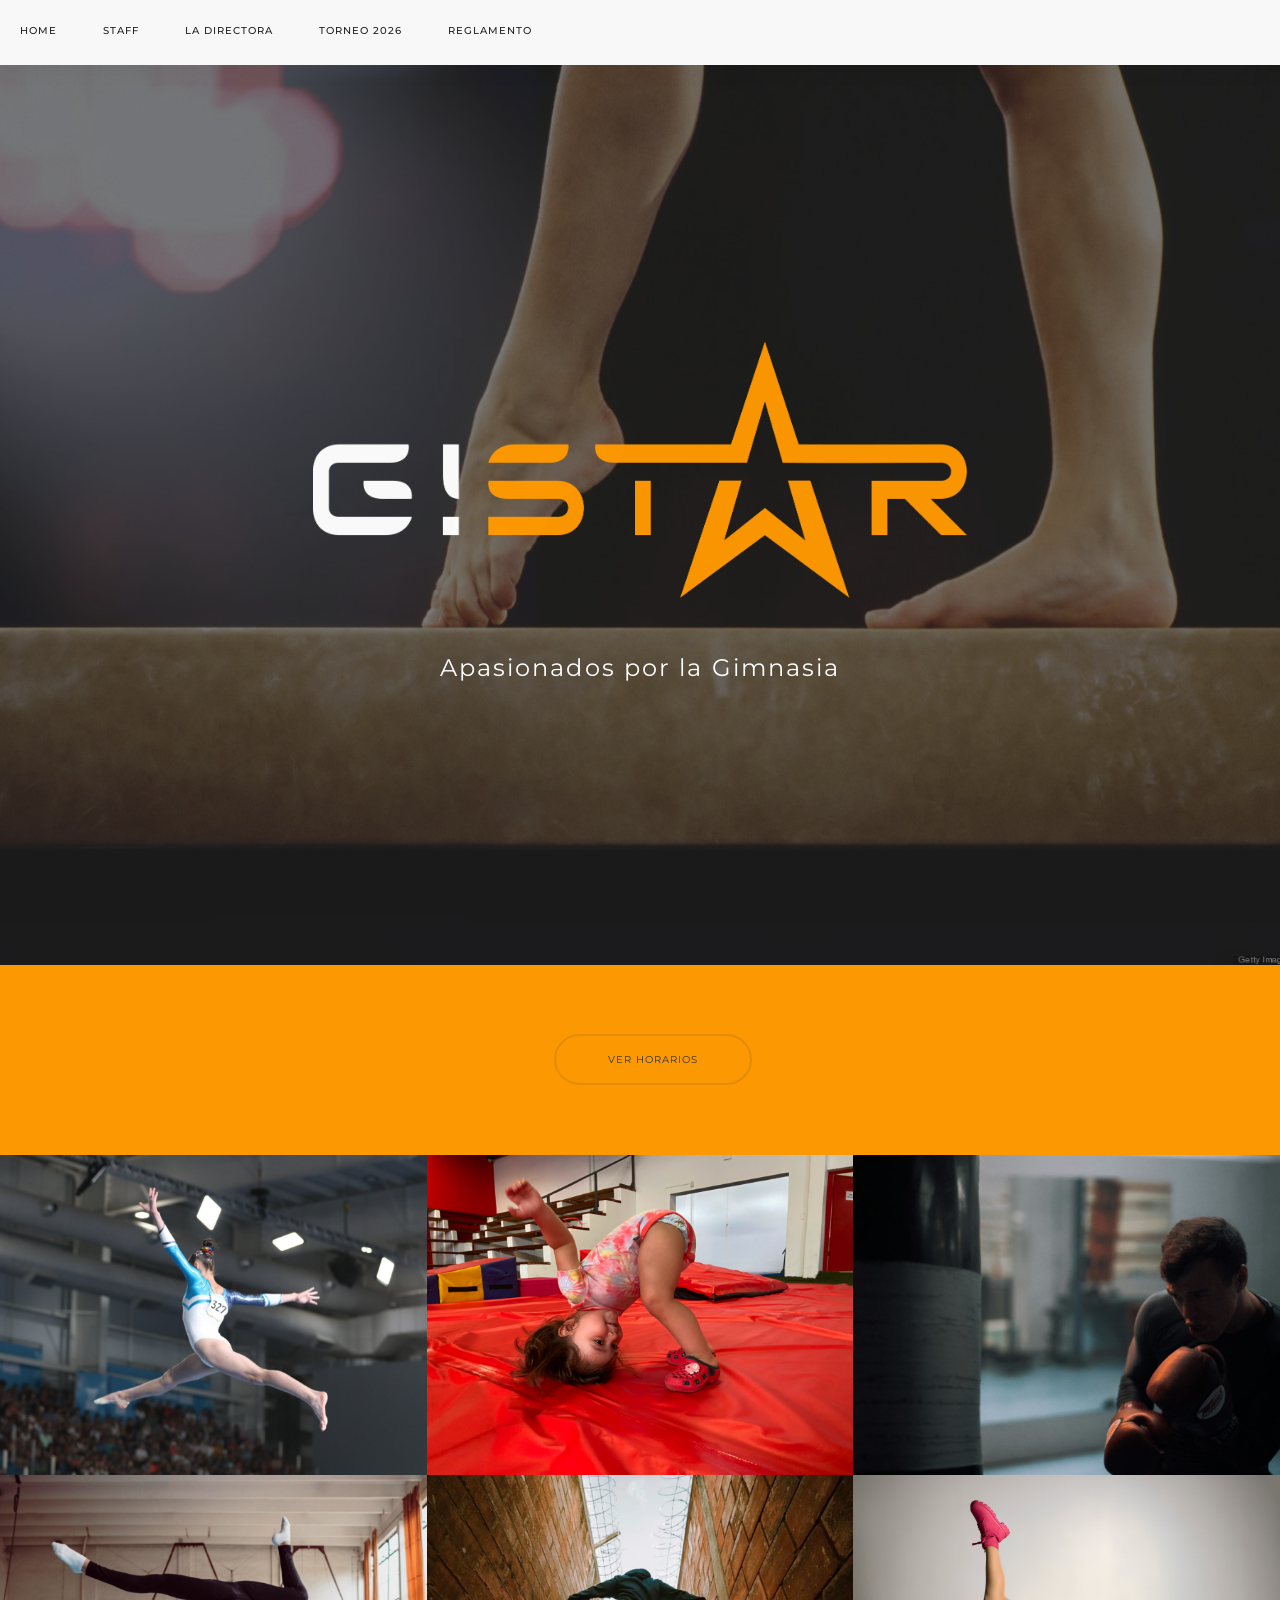
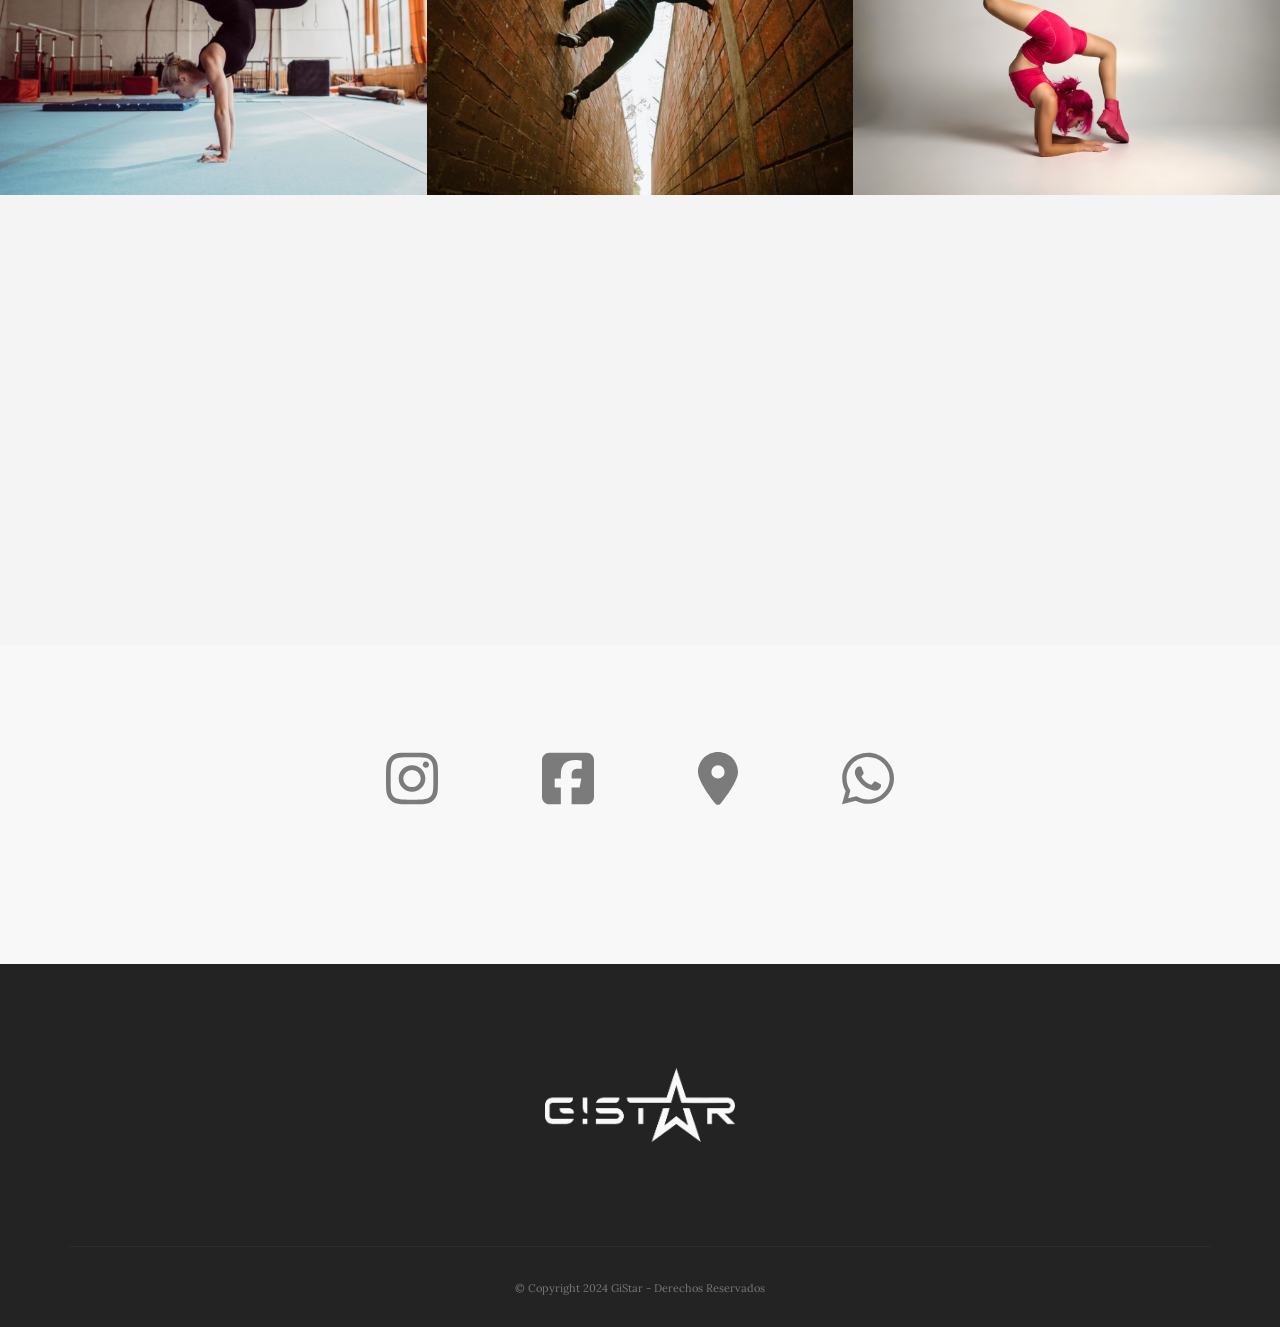
==== commit 81528d65: "Agregar pagina de Torneo Gistar 2026, actualizar menus de navegacion y configuracion de Nginx" ====
--- a/index.html
+++ b/index.html
@@ -237,7 +237,7 @@
                             <a href="/gisselle-jara">La Directora</a>
                         </li>
                         <li>
-                            <a href="/ranking">Ranking</a>
+                            <a href="/torneo-2026">Torneo 2026</a>
                         </li>
                         <li>
                             <a href="/reglamento">Reglamento</a>
